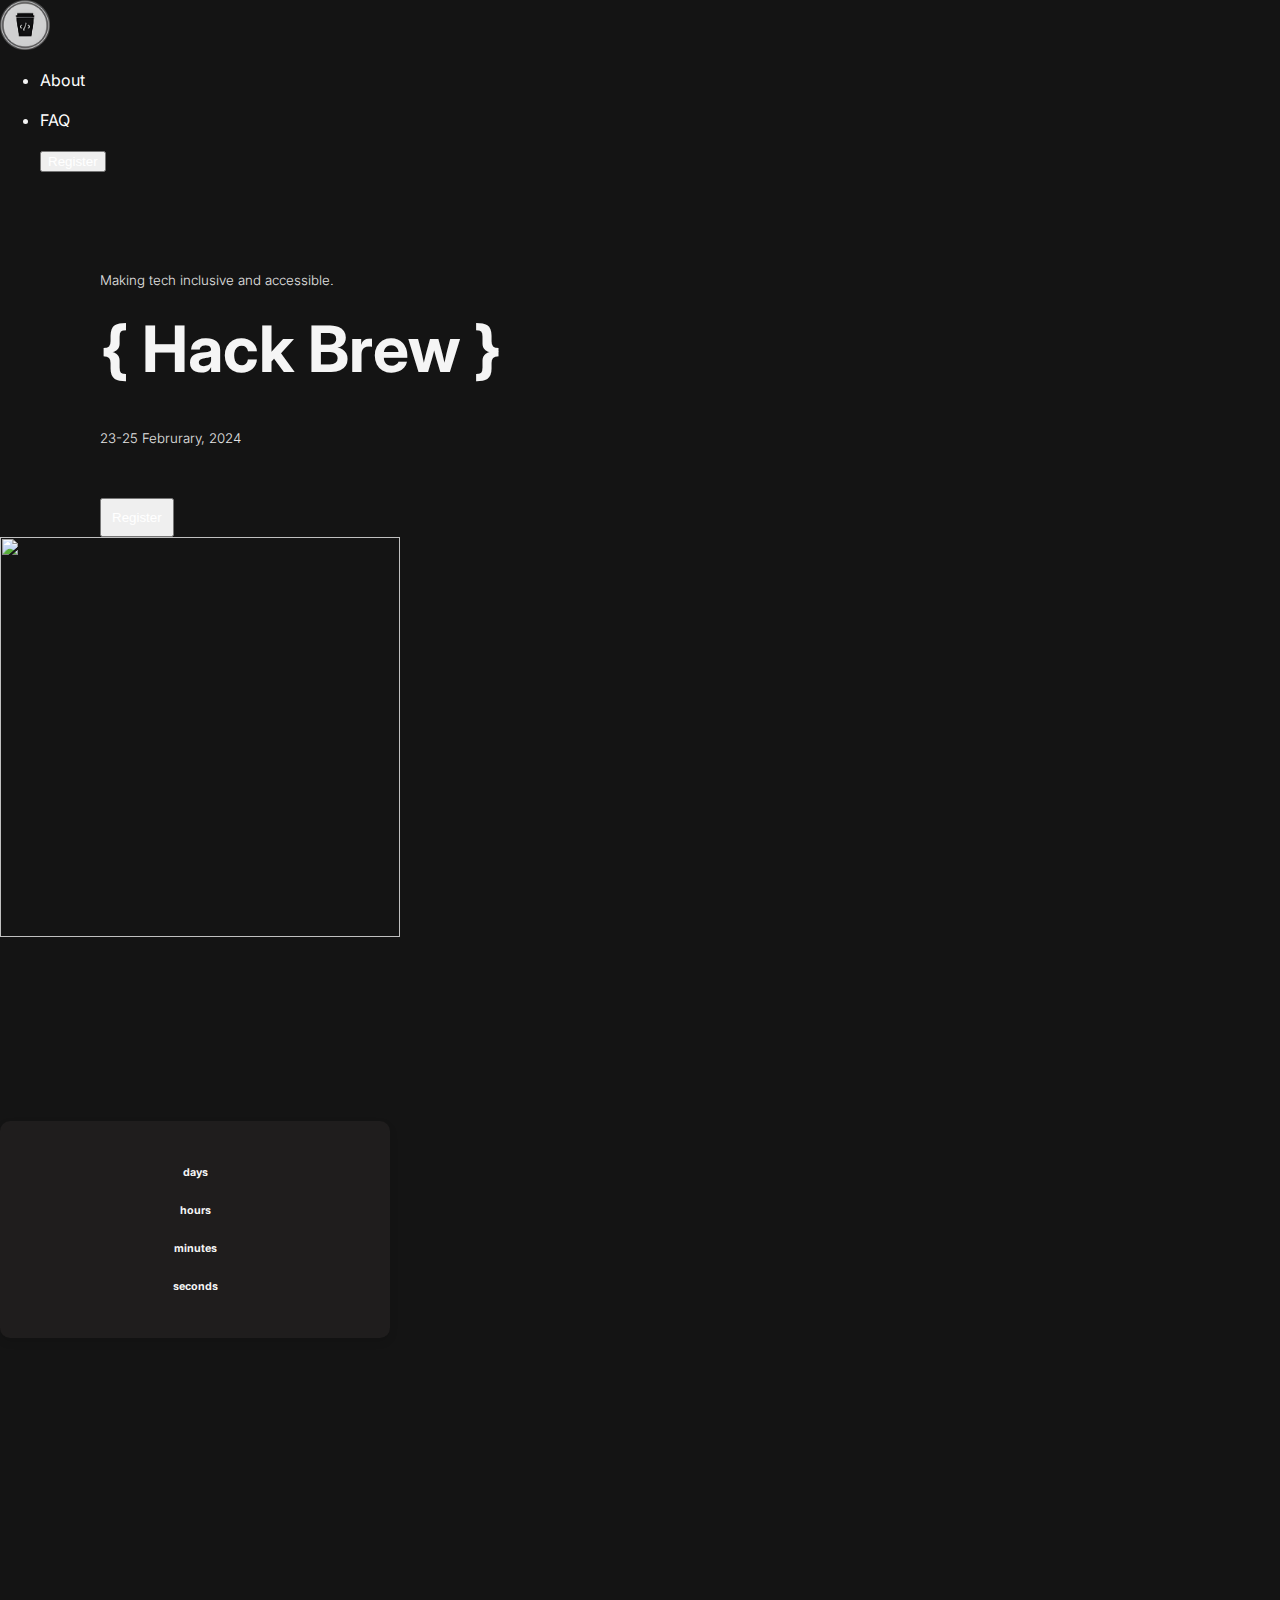
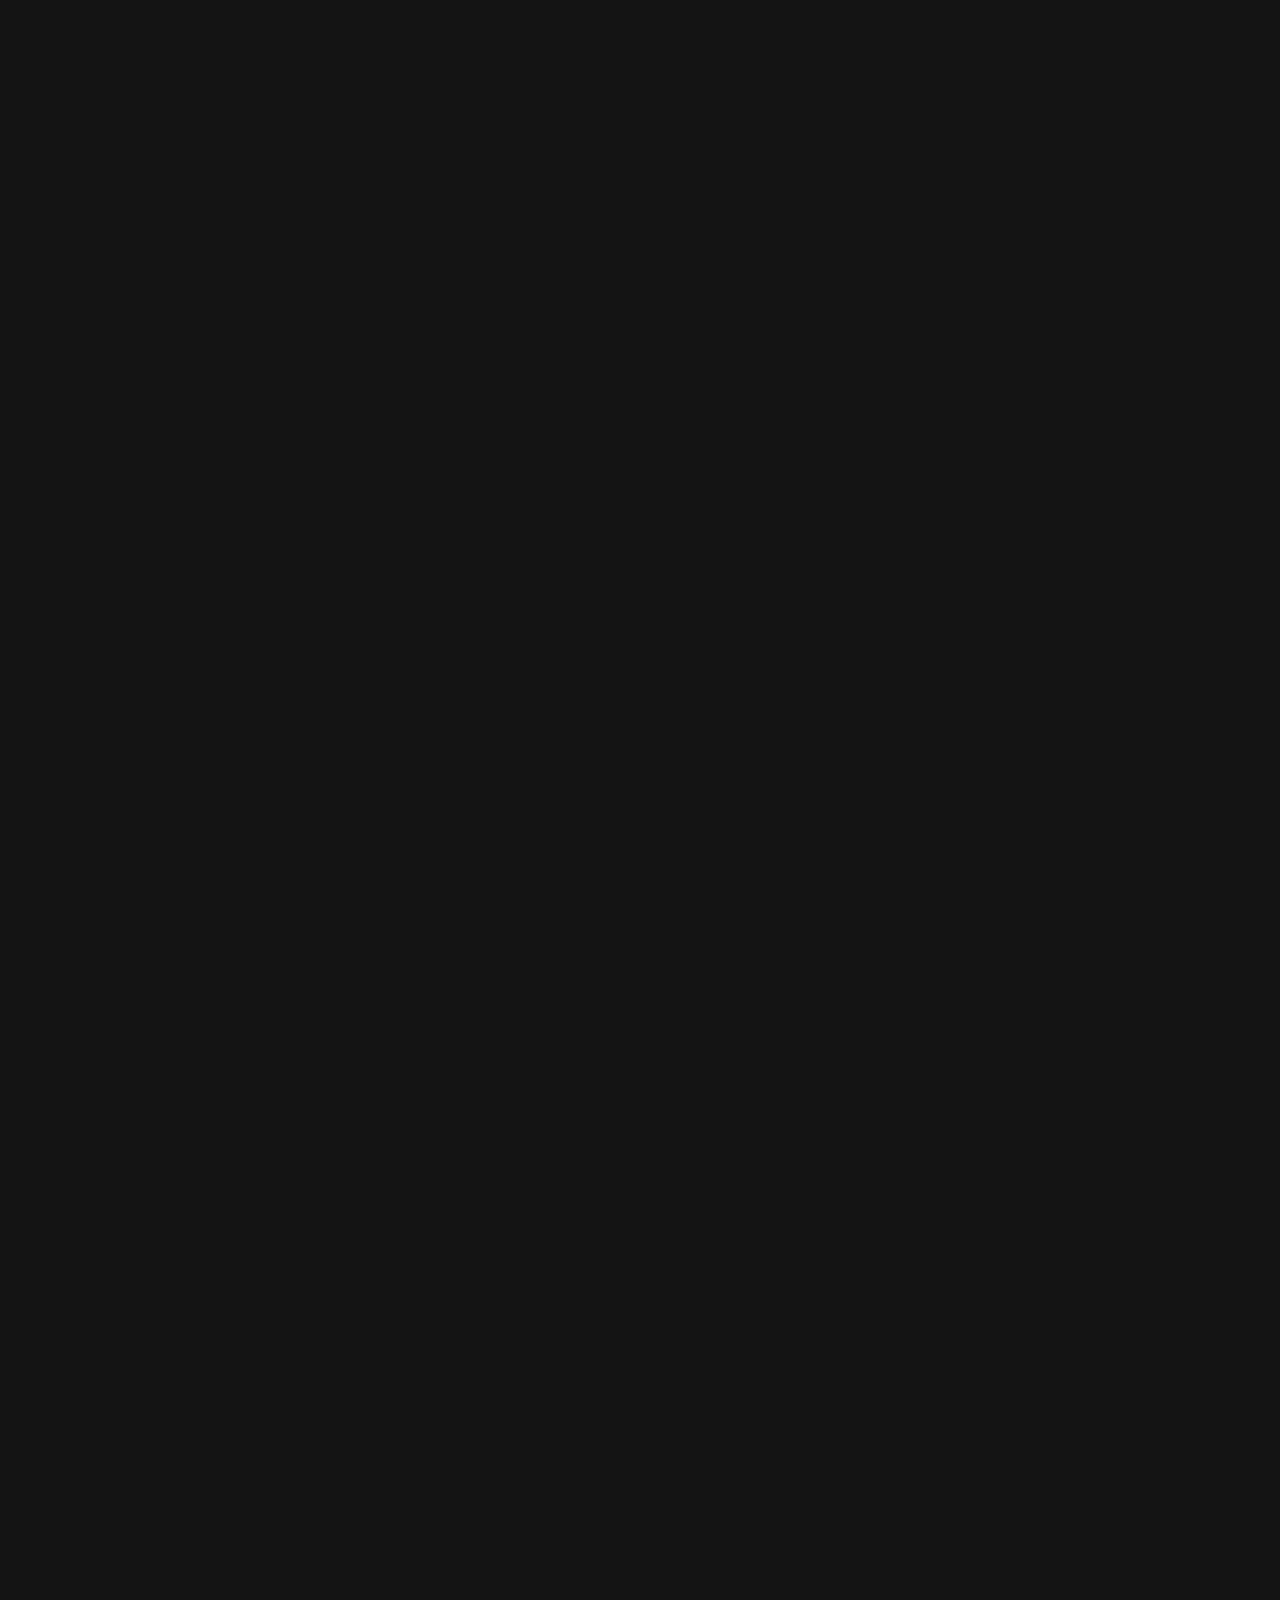
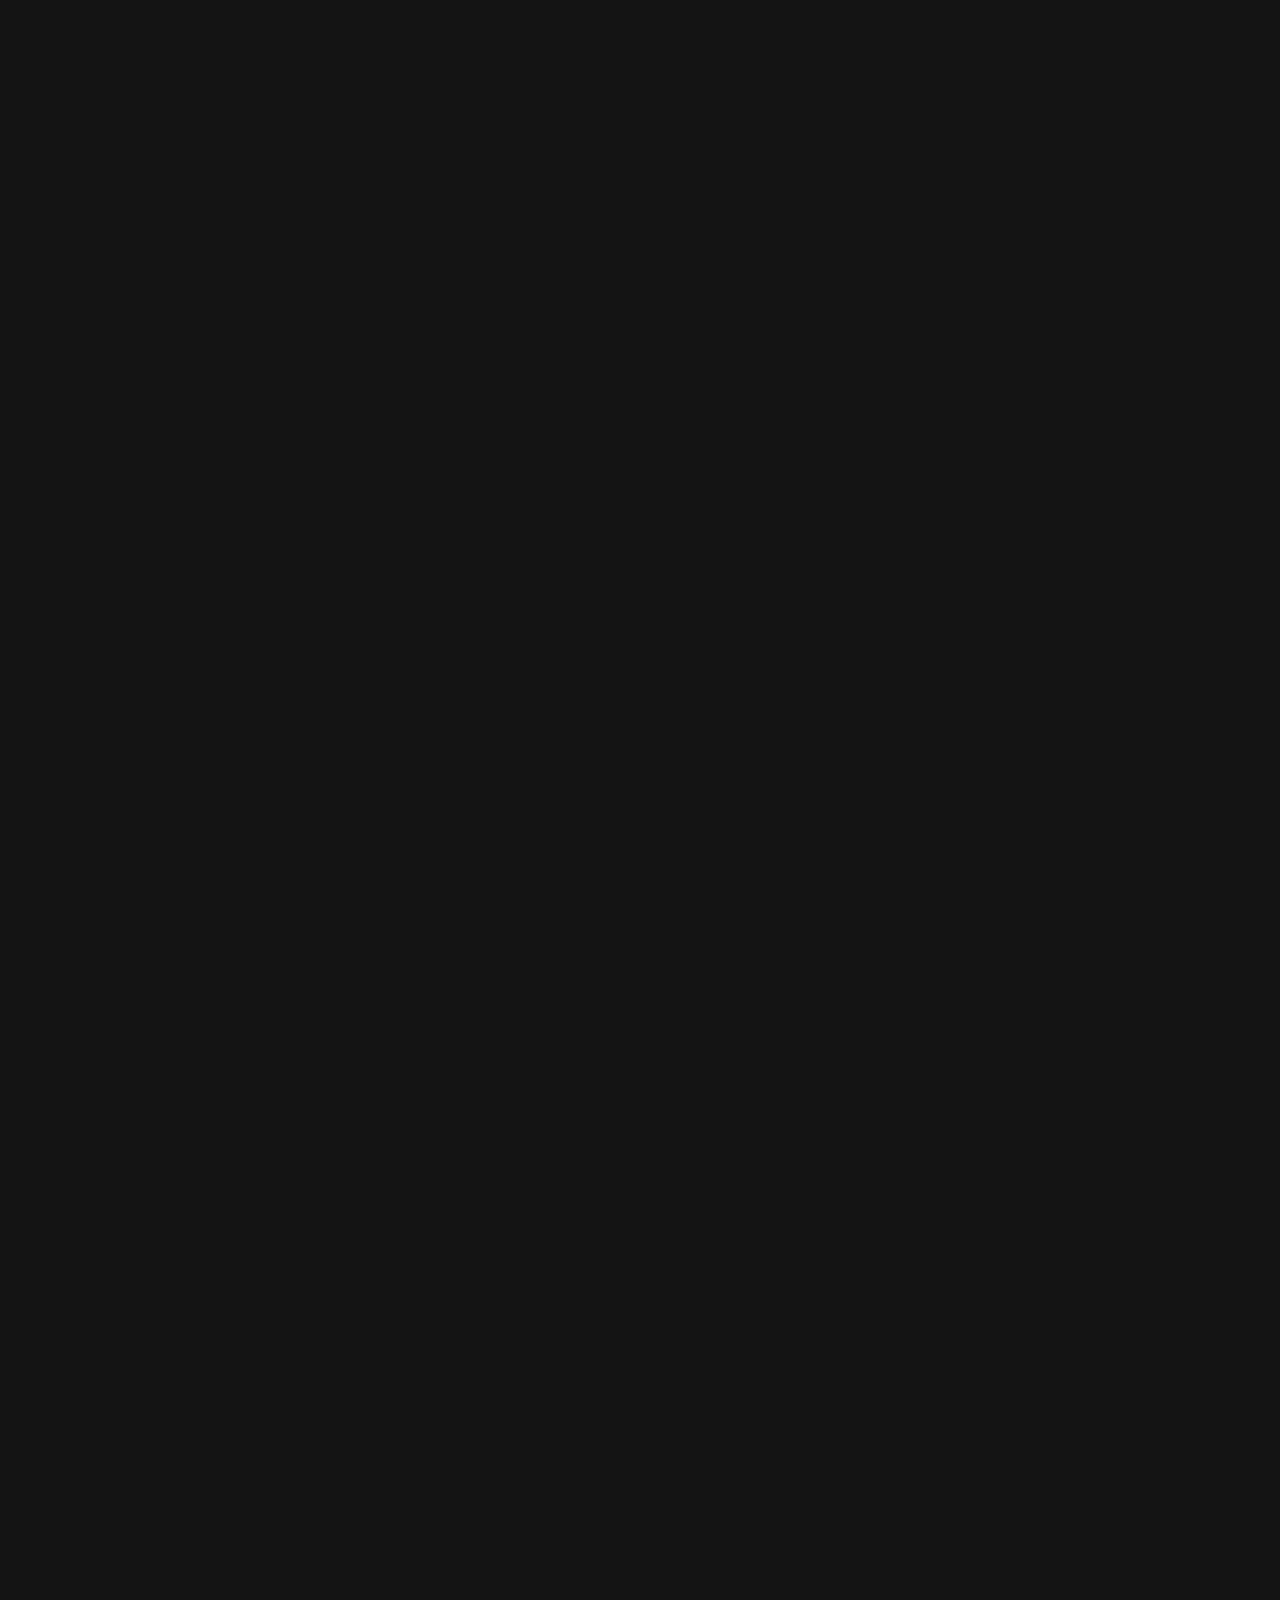
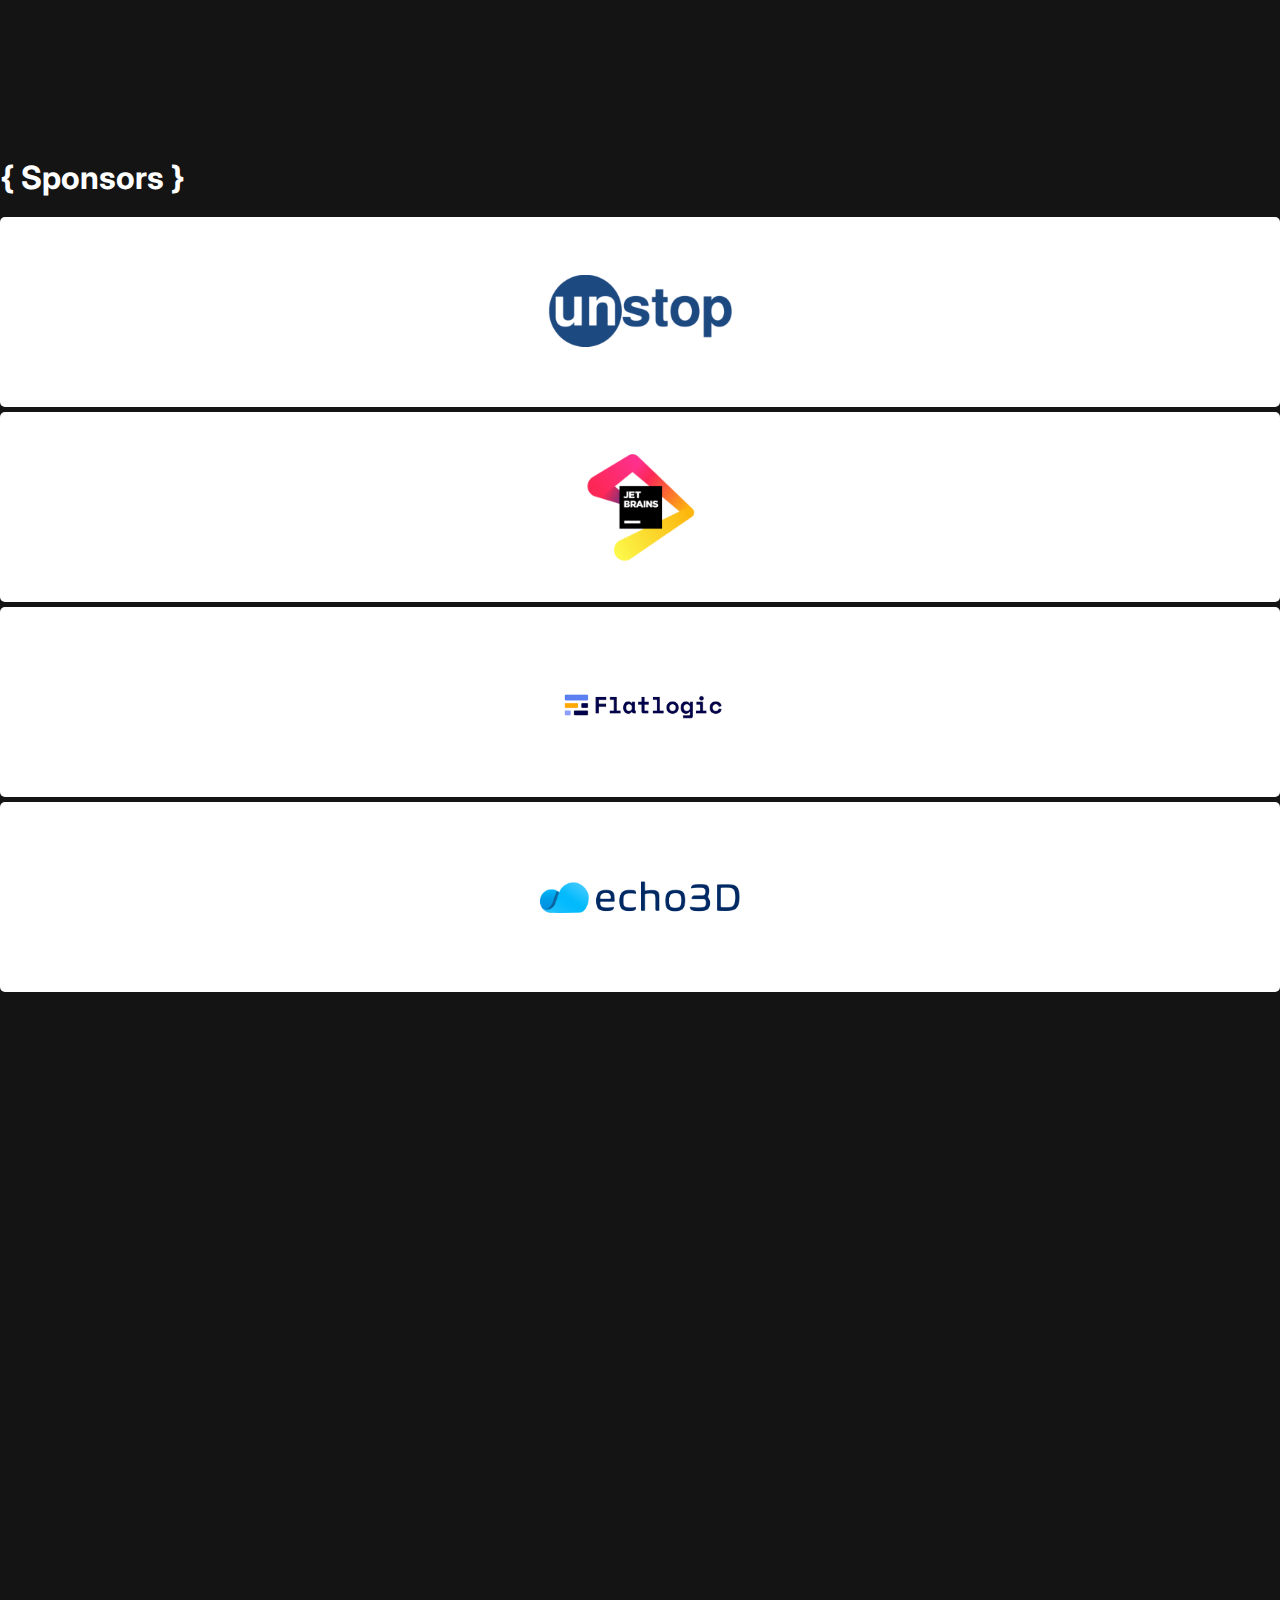
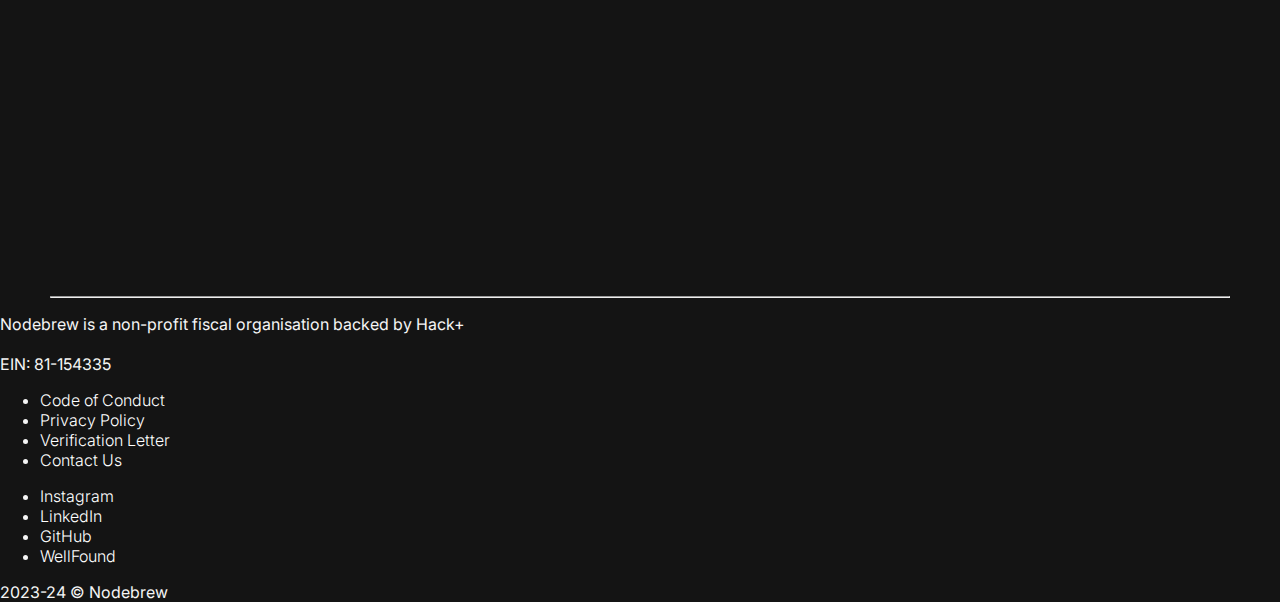
==== index.html @ 7a26d983 "sponsors" ====
<!DOCTYPE html>
<html lang="en">
<head>
    <title>Hack Brew</title>
    <link rel="apple-touch-icon" sizes="180x180" href="favicon.ico">
<link rel="icon" type="image/png" sizes="32x32" href="favicon.ico">
<link rel="icon" type="image/png" sizes="16x16" href="favicon.ico">
<link rel="manifest" href="/site.webmanifest">
    <link rel="icon" href="favicon.ico" type="image/x-icon">
    <link href="https://cdn.jsdelivr.net/npm/bootstrap@5.3.2/dist/css/bootstrap.min.css" rel="stylesheet" integrity="sha384-T3c6CoIi6uLrA9TneNEoa7RxnatzjcDSCmG1MXxSR1GAsXEV/Dwwykc2MPK8M2HN" crossorigin="anonymous">
    <link rel="stylesheet" href="style.css">
    <link rel="preconnect" href="https://fonts.googleapis.com">
<link rel="preconnect" href="https://fonts.gstatic.com" crossorigin>

<link href="https://fonts.googleapis.com/css2?family=Inter:wght@100;200;300;400;500;600;700;800;900&display=swap" rel="stylesheet"></head>
<body>
  <nav class="navbar bg-transparent  ">
    <div class="container">
      <a class="navbar-brand" href="#">
        <img src="logo.png" width="50" height="50">
      </a>
      <ul class="nav nav-underline">
        <li class="nav-item">
          <a class="link-light link-offset-2 nav-link" href="#about">About</a>
        </li>
        <br>
        <li class="nav-item">
          <a class="link-light link-offset-2 nav-link" href="#faq">FAQ</a>
        </li>
        <br>
        <div class="d-grid gap-2 d-md-flex justify-content-md-end">
          <button class="btn btn-outline-light " type="button"> <a target="_blank" href="https://www.tickettailor.com/events/nodebrew/1036327">Register</a></button>
        </div>
      </ul>
    </div>
  </nav>
  <div class="header reveal fade-bottom"> 
    <div class="container">
      <div class="row">
        <div class="col content">
          <h5 style="margin-top: 50px;">Making tech inclusive and accessible.</h5>
          <h1 style="margin-top: 10px;">{ Hack Brew }</h1>
          <h5 style="margin-top: 20px;">23-25 Februrary, 2024</h5>
          <button style="margin-top: 30px;padding: 10px;" class="btn btn-outline-light" type="button"><a target="_blank" href="https://www.tickettailor.com/events/nodebrew/1036327">Register</a></button>
        </div>
        <div class="col headerimg">
         <img src="header.png" alt="" width="400" height="400">
       </div>
     </div>
   </div>
  </div>
  <div class="spacer"> </div>
  <div class="d-flex justify-content-center">
  <div class="timer">
    <div class="row">
      <div class="col">
        <div style="font-size: 30px;" id="days"></div>
        <h6>days</h6>
      </div>
      <div class="col">
        <div style="font-size: 30px;" id="hours"></div>
        <h6>hours</h6>
      </div>
      <div class="col">
        <div style="font-size: 30px;" id="minutes"></div>
        <h6>minutes</h6>
      </div>
      <div class="col">
        <div style="font-size: 30px;" id="seconds"></div>
        <h6>seconds</h6>
      </div>
    </div>
</div>
</div>
<div class="spacer"></div>
<div class="d-flex justify-content-center">
  <div class="intro reveal fade-bottom" id="about">
      <h1>{ The Story behind Hack Brew }</h1>
      <br>
      <p style="text-wrap: wrap;">At Nodebrew, our journey began with a mission - to craft an inclusive space in tech. Our bi-yearly hackathons, including the celebrated Hack Wizard, have made their mark as India's largest all-women hackathon, empowering talented female coders. With three hackathons and workshops spanning 46 countries, we've reached over 70,000 individuals. Our focus: bridge the gender gap, drive innovation, and revolutionize the tech landscape globally. <br> <br> And now, we're thrilled to bring our exciting hackathon, 'Hack Brew,' right to you. We're here to create an inclusive tech haven where innovation thrives. Join us and let's make it a memorable journey together - here's to a fantastic time ahead!</p>
      <br>
      <br>
      <div class="row">
        <div class="col">
          <h4><div class="counter" id="counter4">0</div>
           </h4>
          <h6>super-humans impacted</h6>
        </div>
        <div class="col">
          <h4><div class="counter" id="counter1">0</div></h4>
          <h6>registrations</h6>
        </div>
        <div class="col">
          <h4><div class="counter" id="counter2">0</div>
          </h4>
          <h6>countries we've reached</h6>
        </div>
        <div class="col">
          <h4><div class="counter" id="counter3">0</div></h4>
          <h6>previous sponsors</h6>
        </div>
      </div>
    </div>
</div>
<div class="spacer"></div>
<div class="d-flex justify-content-center">
<div class="themes reveal fade-bottom">
  <h1 style="text-align: center;">{ Fueling Innovation and Creativity }</h1>
  <h6 style="text-align: center;">Foster innovation, solve real-world problems, and spark collaboration with our <br> diverse hackathon theme repository.</h6>
  <br> <br> <!---
  <div class="row">
    <div class="col" style="margin-left: 180px;">
      <div id="list-example" class="list-group">
        <a class="list-group-item list-group-item-action" href="#list-item-1">Item 1</a>
        <a class="list-group-item list-group-item-action" href="#list-item-2">Item 2</a>
        <a class="list-group-item list-group-item-action" href="#list-item-3">Item 3</a>
        <a class="list-group-item list-group-item-action" href="#list-item-4">Item 4</a>
      </div>
    </div>
    <div class="col" style="margin-right: 180px;">
      <div data-bs-spy="scroll" data-bs-target="#list-example" data-bs-offset="0" class="scrollspy-example" tabindex="0">
        <h4 id="list-item-1">Item 1</h4>
        <p>
          This is some placeholder content for the scrollspy page. Note that as you scroll down the page, the appropriate navigation link is highlighted. It's repeated throughout the component example. We keep adding some more example copy here to emphasize the scrolling and highlighting.
        </p>
        <h4 id="list-item-2">Item 2</h4>
        <p>
          This is some placeholder content for the scrollspy page. Note that as you scroll down the page, the appropriate navigation link is highlighted. It's repeated throughout the component example. We keep adding some more example copy here to emphasize the scrolling and highlighting.
        </p>
        <h4 id="list-item-3">Item 3</h4>
        <p>
          This is some placeholder content for the scrollspy page. Note that as you scroll down the page, the appropriate navigation link is highlighted. It's repeated throughout the component example. We keep adding some more example copy here to emphasize the scrolling and highlighting.
        </p>
        <h4 id="list-item-4">Item 4</h4>
        <p>
          This is some placeholder content for the scrollspy page. Note that as you scroll down the page, the appropriate navigation link is highlighted. It's repeated throughout the component example. We keep adding some more example copy here to emphasize the scrolling and highlighting.
        </p>
      </div>
    </div>
    
  </div>
  
-->
<div class="row row-cols-1 row-cols-md-2 g-4" style="margin-left: 150px;">
  <div class="col">
    <div class="card h-100 border-dark mb-3" style="max-width: 25rem;">
      <div class="card-header">Brew Theme #1</div>
      <div class="card-body">
        <h5 class="card-title">Social Enterprise</h5>
        <p class="card-text">Discover themes that harness the power of business for social good, merging profit with positive impact</p>
        <button type="button" class="btn btn-secondary">Read More -></button>

      </div>
    </div>
  </div>
  <div class="col">
    <div class="card h-100 border-dark mb-3" style="max-width: 25rem;">
      <div class="card-header">Brew Theme #2</div>
      <div class="card-body">
        <h5 class="card-title">Sustainability</h5>
        <p class="card-text">Explore eco-conscious themes, driving innovation to solve environmental challenges and promote sustainable solutions.</p>
        <button type="button" class="btn btn-secondary">Read More -></button>
      </div>
    </div>
  </div>
  <div class="col">
    <div class="card h-100 border-dark mb-3" style="max-width: 25rem;">
      <div class="card-header">Brew Theme #3</div>
      <div class="card-body">
        <h5 class="card-title">Accessibility and Inclusion</h5>
        <p class="card-text">Championing technology that breaks barriers and fosters a world where everyone, regardless of ability or background, can participate fully and equally.</p>
        <button type="button" class="btn btn-secondary">Read More -></button>
      </div>
    </div>
  </div>
  <div class="col">
    <div class="card h-100 border-dark mb-3" style="max-width: 25rem;">
      <div class="card-header">Brew Theme #4</div>
      <div class="card-body">
        <h5 class="card-title">Open Innovation with AI/ML</h5>
        <p class="card-text">Delve into AI and Machine Learning themes, fostering collaborative, data-driven advancements in the world of technology and innovation.</p>
        <button type="button" class="btn btn-secondary">Read More -></button>
      </div>
    </div>
  </div>
</div>
</div>
</div>

<div class="spacer"></div>
<div class="faq reveal fade-bottom" id="faq">
  <h1 style="text-align: center;">{ Frequently Asked Questions }</h1> <br>
  <div class="container">
    <div class="row">
      <div class="col">
        <div class="accordion" id="accordionPanelsStayOpenExample">
          <div class="accordion-item">
            <h2 class="accordion-header">
              <button class="accordion-button collapsed" type="button" data-bs-toggle="collapse" data-bs-target="#panelsStayOpen-collapseFirst" aria-expanded="false" aria-controls="panelsStayOpen-collapseFirst">
                1. What is a hackathon?
              </button>
            </h2>
            <div id="panelsStayOpen-collapseFirst" class="accordion-collapse collapse">
              <div class="accordion-body">
                A hackathon is an event where individuals or teams come together to solve problems using technology within a limited timeframe, typically 24-48 hours.
              </div>
            </div>
          </div>
          <div class="accordion-item">
            <h2 class="accordion-header">
              <button class="accordion-button collapsed" type="button" data-bs-toggle="collapse" data-bs-target="#panelsStayOpen-collapseThree" aria-expanded="false" aria-controls="panelsStayOpen-collapseThree">
                2. Who can participate?
              </button>
            </h2>
            <div id="panelsStayOpen-collapseThree" class="accordion-collapse collapse">
              <div class="accordion-body">
                Our hackathon is exclusively for women and individuals who identify as women.
            </div>
          </div>
        </div>
        <div class="accordion-item">
          <h2 class="accordion-header">
            <button class="accordion-button collapsed" type="button" data-bs-toggle="collapse" data-bs-target="#panelsStayOpen-collapseFive" aria-expanded="false" aria-controls="panelsStayOpen-collapseFive">
              3. Is there a registration fee to participate in this hackathon?
            </button>
          </h2>
          <div id="panelsStayOpen-collapseFive" class="accordion-collapse collapse">
            <div class="accordion-body">
              No, nil, nada. The event is completely and entirely free.
          </div>
        </div>
      </div>
      <div class="accordion-item">
        <h2 class="accordion-header">
          <button class="accordion-button collapsed" type="button" data-bs-toggle="collapse" data-bs-target="#panelsStayOpen-collapseSix" aria-expanded="false" aria-controls="panelsStayOpen-collapseSix">
            4. Are participants from all countries welcome?
          </button>
        </h2>
        <div id="panelsStayOpen-collapseSix" class="accordion-collapse collapse">
          <div class="accordion-body">
            Yes, we welcome participants from around the world. This hackathon is open to international participants.
          </div>
      </div>
    </div>
    <div class="accordion-item">
      <h2 class="accordion-header">
        <button class="accordion-button collapsed" type="button" data-bs-toggle="collapse" data-bs-target="#panelsStayOpen-collapseTwo" aria-expanded="false" aria-controls="panelsStayOpen-collapseTwo">
          5. Can I participate individually, or do I need to be part of a team?
        </button>
      </h2>
      <div id="panelsStayOpen-collapseTwo" class="accordion-collapse collapse">
        <div class="accordion-body">
          You can participate individually, but forming or joining a team is encouraged for collaborative problem-solving. Teams typically consist of 2-5 members.
        </div>
      </div>
    </div>
      </div>
    </div>
    <div class="col">
      <div class="accordion" id="accordionPanelsStayOpenExample">
        <div class="accordion-item">
          <h2 class="accordion-header">
            <button class="accordion-button collapsed" type="button" data-bs-toggle="collapse" data-bs-target="#panelsStayOpen-collapseFour" aria-expanded="false" aria-controls="panelsStayOpen-collapseFour">
              6. How can I find or join a team for the hackathon?
            </button>
          </h2>
          <div id="panelsStayOpen-collapseFour" class="accordion-collapse collapse">
            <div class="accordion-body">
              We provide a platform where you can find team members or express your interest in joining a team. More details will be provided upon registration.
            </div>
          </div>
        </div>
        <div class="accordion-item">
          <h2 class="accordion-header">
            <button class="accordion-button collapsed" type="button" data-bs-toggle="collapse" data-bs-target="#panelsStayOpen-collapseEight" aria-expanded="false" aria-controls="panelsStayOpen-collapseEight">
              7. When and where will the hackathon take place?
            </button>
          </h2>
          <div id="panelsStayOpen-collapseEight" class="accordion-collapse collapse">
            <div class="accordion-body">
              This is a virtual hackathon, and it will take place entirely online.
            </div>
          </div>
        </div>
        <div class="accordion-item">
          <h2 class="accordion-header">
            <button class="accordion-button collapsed" type="button" data-bs-toggle="collapse" data-bs-target="#panelsStayOpen-collapseSeven" aria-expanded="false" aria-controls="panelsStayOpen-collapseSeven">
              8. What are the prizes and awards for this hackathon?
            </button>
          </h2>
          <div id="panelsStayOpen-collapseSeven" class="accordion-collapse collapse">
            <div class="accordion-body">
              We usually offer a range of prizes, including cash awards, mentorship opportunities, and more. Prizes will be revealed as we move close to the event.
            </div>
          </div>
        </div>
        <div class="accordion-item">
          <h2 class="accordion-header">
            <button class="accordion-button collapsed" type="button" data-bs-toggle="collapse" data-bs-target="#panelsStayOpen-collapseNine" aria-expanded="false" aria-controls="panelsStayOpen-collapseNine">
              9. Is there a code of conduct for this event?
            </button>
          </h2>
          <div id="panelsStayOpen-collapseNine" class="accordion-collapse collapse">
            <div class="accordion-body">
              Yes, we have a code of conduct in place to ensure a respectful and inclusive environment for all participants. Please familiarize yourself with it before the event.
            </div>
          </div>
        </div>
        <div class="accordion-item">
          <h2 class="accordion-header">
            <button class="accordion-button collapsed" type="button" data-bs-toggle="collapse" data-bs-target="#panelsStayOpen-collapseTen" aria-expanded="false" aria-controls="panelsStayOpen-collapseTen">
              10. How do I report any issues or concerns during the hackathon?
            </button>
          </h2>
          <div id="panelsStayOpen-collapseTen" class="accordion-collapse collapse">
            <div class="accordion-body">
              If you encounter any issues or have concerns, please contact our organizers at anjali@nodebrew.tech.
            </div>
          </div>
        </div>
      </div>
    </div>
    </div>
  </div>
  </div>
  </div>
  <div class="spacer"></div>
  <div class="demo-row">
    <div class="container" id="id-sponsors">
      <div class="text-center">
      <h1 style="margin:20px 0;color:#fff;">
        { Sponsors }
      </h1>
    </div>
    <div id="sponsor-carousel" class="carousel slide" data-ride="carousel"> 
      <!-- Indicators -->
      
      <!-- Wrapper for slides -->
      <div class="carousel-inner" role="listbox">
        <div class="item active">
          <div class="row">
            <div class="col-sm-3 col-xs-6">
              <div class="sponsor-feature"><img alt="" src="sponsor/unstop.png" style="width: 200px;" /></div>
            </div>
            <div class="col-sm-3 col-xs-6">
              <div class="sponsor-feature"><img alt="" src="sponsor/jetbrain.png" style="width: 110px;" /></div>
            </div>
            <div class="col-sm-3 col-xs-6">
              <div class="sponsor-feature"><img alt="" src="sponsor/flatlogic.png" style="width: 200px;" /></div>
            </div>
            <div class="col-sm-3 col-xs-6">
              <div class="sponsor-feature"><img alt="" src="sponsor/echo3d.png" style="width: 200px;" /></div>
            </div>
          </div>
        </div> <!--
        <div class="item">
          <div class="row">
            <div class="col-sm-3 col-xs-6">
              <div class="sponsor-feature"><img alt="" src="https://itagroup.hs.llnwd.net/o40/csg/pse-demo/channel-incentive/logos/logo1.jpg" style="width: 160px;" /></div>
            </div>
            <div class="col-sm-3 col-xs-6">
              <div class="sponsor-feature"><img alt="" src="https://itagroup.hs.llnwd.net/o40/csg/pse-demo/channel-incentive/logos/logo2.jpg" style="width: 160px;" /></div>
            </div>
            <div class="col-sm-3 col-xs-6">
              <div class="sponsor-feature"><img alt="" src="https://itagroup.hs.llnwd.net/o40/csg/pse-demo/channel-incentive/logos/logo3.jpg" style="width: 160px;" /></div>
            </div>
            <div class="col-sm-3 col-xs-6">
              <div class="sponsor-feature"><img alt="" src="https://itagroup.hs.llnwd.net/o40/csg/pse-demo/channel-incentive/logos/logo4.jpg" style="width: 160px;" /></div>
            </div>
          </div>
        </div>
      </div>
    </div> -->
    </div>
    </div>
    </div>
    </div>
  <div class="spacer"></div>
  <div class="bottom reveal fade-bottom">
    <div class="bottomBox">
    <div class="container">
      <div class="row">
        <div class="col-sm emp">
          <h1>
            Empowering Diversity
          </h1>
          <h5>
            One hackathon, at a time
          </h5>
          <br>
          <button class="btn btn-outline-light " type="button"><a target="_blank" href="https://www.tickettailor.com/events/nodebrew/1036327">Register</a></button>
        </div>
        <div class="col-sm">
          <div class="bottomImg bounce-in">
            <img src="cover.png" alt="">
          </div>
        </div>
      </div>
    </div>
    </div>
  </div>
  <div class="spacer"></div>
  <hr style="margin-left: 50px; margin-right: 50px;">
  <footer class="bg-transparent text-white text-center text-lg-start">
    <!-- Grid container -->
    <div class="container p-4">
      <!--Grid row-->
      <div class="row">
        <!--Grid column-->
        <div class="col-lg-6 col-md-12 mb-4 mb-md-0">  
          <p>
            Nodebrew is a non-profit fiscal organisation backed by Hack+
            <br> <br>
            EIN: 81-154335
          </p>
        </div>
        <!--Grid column-->
  
        <!--Grid column-->
        <div class="col-lg-3 col-md-6 mb-4 mb-md-0">
  
          <ul class="list-unstyled mb-0">
            <li>
              <a target="_blank" href="https://hackbrew2024-codeofconduct.tiiny.site" class="text-white">Code of Conduct</a>
            </li>
            <li>
              <a target="_blank" href="mailto:anjali@nodebrew.tech" class="text-white">Privacy Policy</a>
            </li>
            <li>
              <a target="_blank" href="mailto:anjali@nodebrew.tech" class="text-white">Verification Letter</a>
            </li>
            <li>
              <a target="_blank" href="mailto:hello@nodebrew.tech" class="text-white">Contact Us</a>
            </li>
          </ul>
        </div>
        <!--Grid column-->
  
        <!--Grid column-->
        <div class="col-lg-3 col-md-6 mb-4 mb-md-0">
  
          <ul class="list-unstyled mb-0">
            <li>
              <a target="_blank" href="https://www.instagram.com/nodebreww" class="text-white">Instagram</a>
            </li>
            <li>
              <a target="_blank" href="https://www.linkedin.com/company/nodebrew/" class="text-white">LinkedIn</a>
            </li>
            <li>
              <a target="_blank" href="https://github.com/nodebreww" class="text-white">GitHub</a>
            </li>
            <li>
              <a target="_blank" href="https://wellfound.com/company/nodebrew" class="text-white">WellFound</a>
            </li>
          </ul>
        </div>
        <!--Grid column-->
      </div>
      <!--Grid row-->
    </div>
    <!-- Grid container -->
  
    <!-- Copyright -->
    <div class="text-center p-3">
      2023-24  &copy;  Nodebrew
    </div>
    <!-- Copyright -->
  </footer>
<script>
  // Set the date we're counting down to
  var countDownDate = new Date("Feb 23, 2024 10:00:00").getTime();
  
  // Update the count down every 1 second
  var x = setInterval(function() {
  
    // Get today's date and time
    var now = new Date().getTime();
      
    // Find the distance between now and the count down date
    var distance = countDownDate - now;
      
    // Time calculations for days, hours, minutes and seconds
    var days = Math.floor(distance / (1000 * 60 * 60 * 24));
    var hours = Math.floor((distance % (1000 * 60 * 60 * 24)) / (1000 * 60 * 60));
    var minutes = Math.floor((distance % (1000 * 60 * 60)) / (1000 * 60));
    var seconds = Math.floor((distance % (1000 * 60)) / 1000);
      
    // Output the result in an element with id="demo"
    document.getElementById("days").innerHTML = days  /* + hours + "h "
    + minutes + "m " + seconds + "s "*/;
    document.getElementById("hours").innerHTML = hours;
    document.getElementById("minutes").innerHTML = minutes;
    document.getElementById("seconds").innerHTML = seconds;
      
    // If the count down is over, write some text 
    if (distance < 0) {
      clearInterval(x);
      document.getElementById("days").innerHTML = "EXPIRED";
    }
  }, 1000);

  function reveal() {
  var reveals = document.querySelectorAll(".reveal");
  for (var i = 0; i < reveals.length; i++) {
    var windowHeight = window.innerHeight;
    var elementTop = reveals[i].getBoundingClientRect().top;
    var elementVisible = 150;
    if (elementTop < windowHeight - elementVisible) {
      reveals[i].classList.add("active");
    } else {
      reveals[i].classList.remove("active");
    }
  }
}
window.addEventListener("scroll", reveal);

// To check the scroll position on page load
reveal();

let counts = setInterval(updated);
        let upto = 0;
        function updated() {
            let count = document.getElementById("counter");
            count.innerHTML = ++upto;
            if (upto === 70000) {
                clearInterval(counts);
            }
        }
        // animate
    function animateCounter(targetId, targetValue, duration) {
    let startValue = 0;
    const counterElement = document.getElementById(targetId);
    const increment = targetValue / (duration / 16); // Assuming 60 frames per second

    function updateCounter() {
      startValue += increment;
      counterElement.textContent = Math.round(startValue);

      if (startValue < targetValue) {
        requestAnimationFrame(updateCounter);
      } else {
        counterElement.textContent = targetValue;
      }
    }

    updateCounter();
  }

  // Usage
  animateCounter('counter1', 1600, 9000); // Counter 1 from 0 to 100 in 2000 milliseconds
  animateCounter('counter2', 46, 9000); // Counter 2 from 0 to 500 in 1500 milliseconds
  animateCounter('counter3', 19, 9000); // Counter 3 from 0 to 1000 in 2500 milliseconds
  animateCounter('counter4', 70000, 9000);

  $('#sponsor-carousel').carousel({
  interval: 3000,
  cycle: true
}); 
  </script>
  <script src="https://cdn.jsdelivr.net/npm/bootstrap@5.3.2/dist/js/bootstrap.bundle.min.js" integrity="sha384-C6RzsynM9kWDrMNeT87bh95OGNyZPhcTNXj1NW7RuBCsyN/o0jlpcV8Qyq46cDfL" crossorigin="anonymous"></script>
</body>
</html>
---- style.css ----
body {
    background-color: #141414;
    font-family: 'Inter', sans-serif;
    color: whitesmoke;
    margin: 0;
    height: 100%;
    overflow-x: hidden;
}

.header {
    margin-top: 100px;
}

.content {
    margin-left: 100px;
}

.content h5 {
    color: #e5e5e5;
    font-weight: 300;
}

.content h1 {
    font-size: 4em;
}

.emp {
  margin-left: 50px;
}

.timer {
     text-align: center;
     padding: 20px;
      width: 350px;
      height: auto;
      background-color: rgba(36, 33, 33, 0.7); /* Blurred background color */
      border-radius: 10px;
      box-shadow: 0 4px 8px rgba(0, 0, 0, 0.1);
      animation: timer 0.6s both;
}

 @keyframes timer {
    0%,
    50%,
    100% {
      opacity: 1;
    }
    25%,
    75% {
      opacity: 0;
    }
  }
  
.spacer {
    height: 20vh;
}

.intro {
    margin-left: 200px;
    margin-right: 200px;
    text-align: center;
}

.intro p {
    font-weight: 300;
}

.intro h4 {
    font-size: 30px;
}

.themes h6 {
    margin-top: 20px;
    font-weight: 400;
}

.bottom {
    background-color: #292929; /* Blurred background color */
    width: auto;
    height: auto;
    padding: 20px;
    border-radius: 10px;
    box-shadow: 0 4px 8px rgba(0, 0, 0, 0.1);
    margin-left: 150px;
    margin-right: 150px;
}
.bottomImg img {
    width: 400px;
}

.bottom h1 {
    margin-top: 30px;
}

.bottom h5 {
    font-weight: 300;
}

.faq {
  margin-left: 150px;
  margin-right: 150px;
}

/*for Demo Only*/
.demo-row {
  padding: 50px 0;
}


/*Implement*/
.sponsor-feature {
    background-color: #fff;
    padding: 20px;
    border-radius: 5px;
    min-height: 150px;
    display: flex;
    align-items: center;
    justify-content: center;
    margin: 5px 0;
}

#id-sponsors .carousel {
    margin-bottom: 20px;
}
#id-sponsors .item {
    padding-bottom: 20px;
}
#id-sponsors .carousel-indicators {
    bottom: -25px;
}

.bounce {
  animation: bounce 2s ease infinite;
}
@keyframes bounce {
    70% { transform:translateY(0%); }
    80% { transform:translateY(-10%); }
    90% { transform:translateY(0%); }
    95% { transform:translateY(-7%); }
    97% { transform:translateY(0%); }
    99% { transform:translateY(-3%); }
    100% { transform:translateY(0); }
}


.reveal {
    position: relative;
    opacity: 0;
  }
  
  .reveal.active {
    opacity: 1;
  }
  .active.fade-bottom {
    animation: fade-bottom 1s ease-in;
  }
  .active.fade-left {
    animation: fade-left 1s ease-in;
  }
  .active.fade-right {
    animation: fade-right 1s ease-in;
  }
  @keyframes fade-bottom {
    0% {
      transform: translateY(50px);
      opacity: 0;
    }
    100% {
      transform: translateY(0);
      opacity: 1;
    }
  }
  @keyframes fade-left {
    0% {
      transform: translateX(-100px);
      opacity: 0;
    }
    100% {
      transform: translateX(0);
      opacity: 1;
    }
  }
  
  @keyframes fade-right {
    0% {
      transform: translateX(100px);
      opacity: 0;
    }
    100% {
      transform: translateX(0);
      opacity: 1;
    }
  }

  .bounce-in {
    animation: bounce-in 3s ease infinite;
  }
  @keyframes bounce-in {
    0% {
      opacity: 0;
      transform: scale(.3);
    }
    50% {
      opacity: 1;
      transform: scale(1.05);
    }
    70% { transform: scale(.9); }
    100% { transform: scale(1); }
  }

  .accordion-item  {
    background-color: rgba(36, 33, 33, 0.7);
    border: #141414;
    color: white;
  }

  .accordion-button:hover {
    color: #e5e5e5;
  }

  .accordion-button:active {
    color: #141414;
  }

  .accordion-button {
    background-color: rgba(36, 33, 33, 0.7);
    color: white;
  }

  .card {
    background-color: rgba(36, 33, 33, 0.7);
    color: white;
  }

footer a {
    text-decoration: none;
    font-weight: 300;
}

footer a:hover {
    text-decoration: underline;
    transform: scaleX(1);
  transform-origin: bottom left;
  transition: transform 0.25s ease-out;
}

footer h5 {
    font-weight: 300;
}

.list-group { 
  position: sticky; 
  top: 10px; 
} 

a {
  color: white;
  text-decoration: none;
}

a:hover {
  color: #141414;
}

button:hover {
  color: #141414;
}

/* Small screens (Mobile) */
@media only screen and (max-width: 576px) {
 


}

/* Medium screens (Tablets) */
@media only screen and (min-width: 577px) and (max-width: 767px) {
  }

/* Large screens (Larger tablets and small desktops) */
@media only screen and (min-width: 768px) and (max-width: 991px) {
  body {
    overflow-x: hidden;
  }

  .content {
    margin-left: 40px;
  }
  .content h1 {
    font-size: 3em;
  }
  .spacer {
    height: 150px;
  }
  .row-cols-1 {
    margin-left: 50px !important;
  }

  .bottomImg {
    visibility: hidden;
  }

  .bottom {
    height: 240px;
  }
}

/* Extra-large screens (Desktops and larger screens) */
@media only screen and (min-width: 992px) and (max-width: 1199px) {
  /* Your styles for extra-large screens go here */
}

/* Wide screens (Large desktops) */
@media only screen and (min-width: 1200px) and (max-width: 1399px) {
  /* Your styles for wide screens go here */
}

/* Extra-wide screens (Extra-large desktops) */
@media only screen and (min-width: 1400px) and (max-width: 1599px) {
  /* Your styles for extra-wide screens go here */
}

/* Full HD screens (Full HD and larger) */
@media only screen and (min-width: 1600px) and (max-width: 1919px) {
  /* Your styles for full HD screens go here */
}

/* 2K and 4K screens (2K and 4K displays) */
@media only screen and (min-width: 1920px) and (max-width: 3839px) {
  /* Your styles for 2K and 4K screens go here */
}

/* 5K and 8K screens (5K and 8K displays) */
@media only screen and (min-width: 3840px) and (max-width: 7679px) {
  /* Your styles for 5K and 8K screens go here */
}

/* Ultra-high resolution screens (7680px and above) */
@media only screen and (min-width: 7680px) {
  /* Your styles for ultra-high resolution screens go here */
}
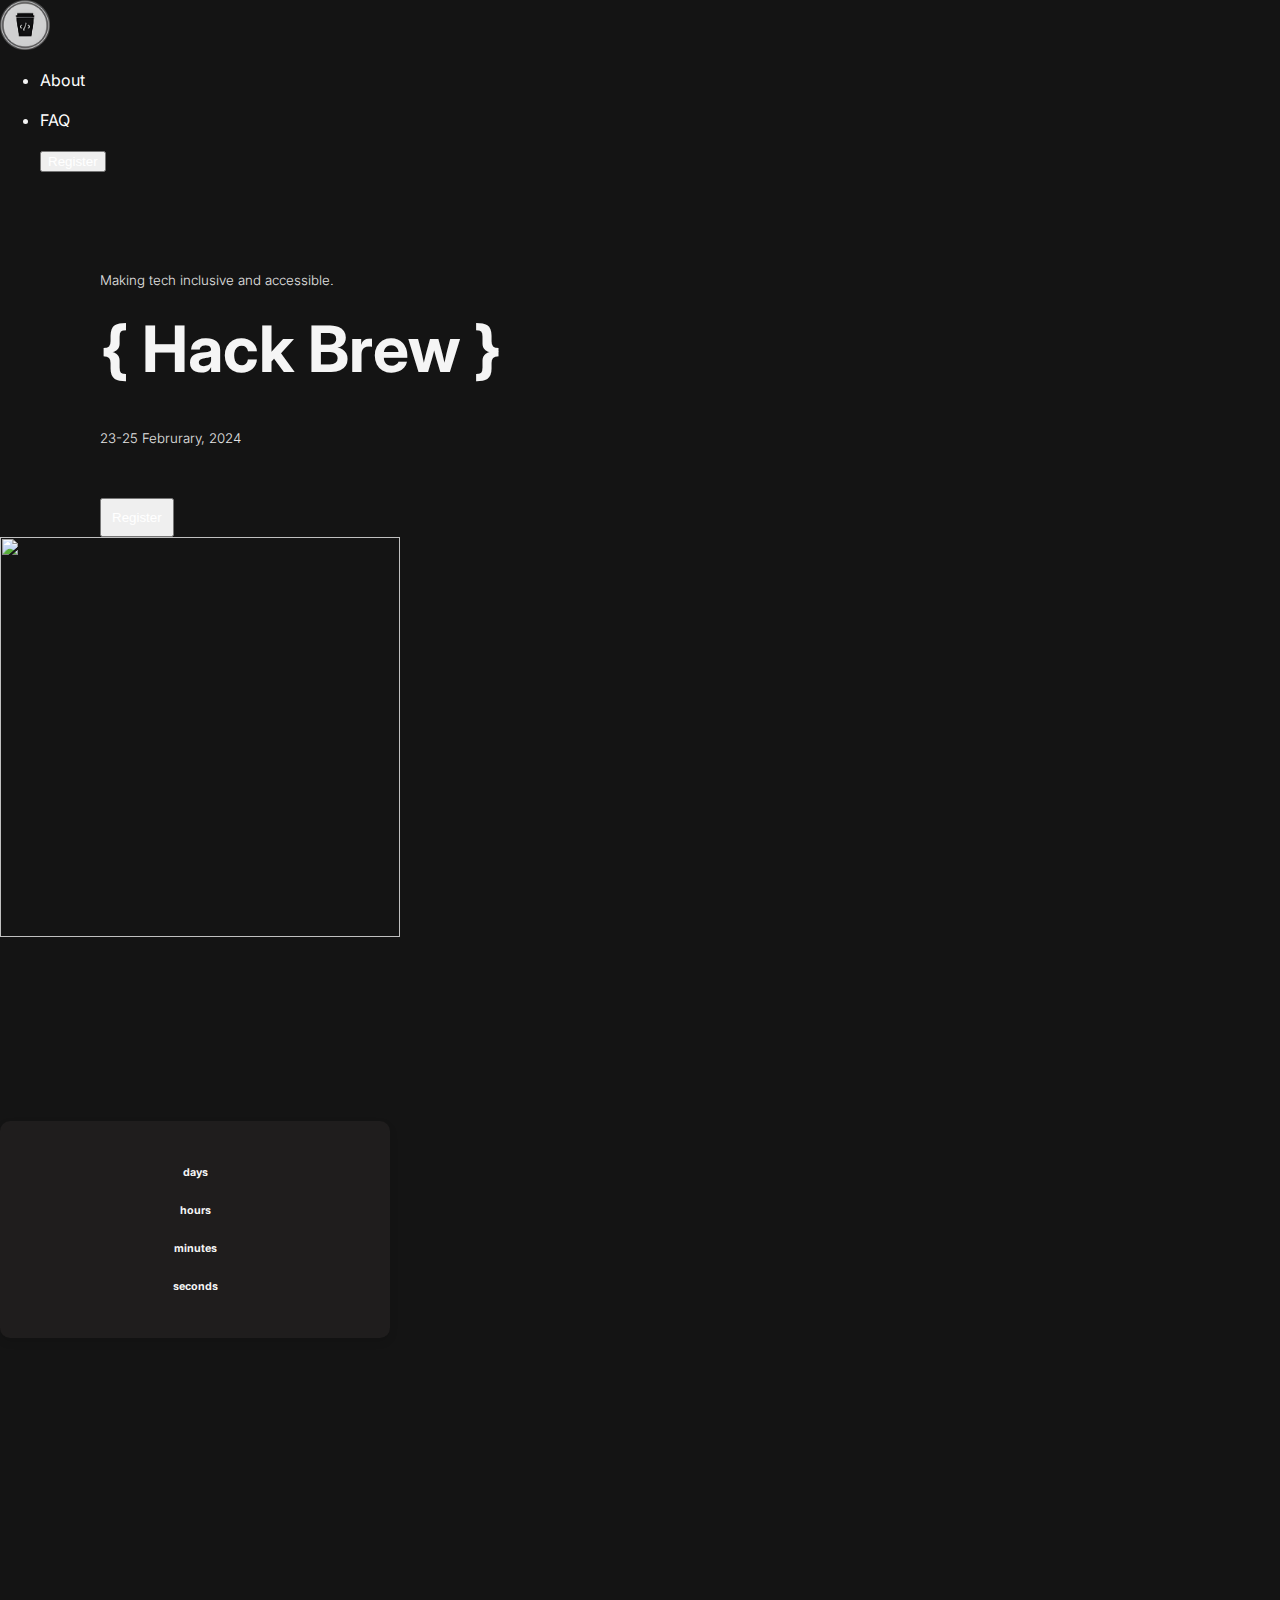
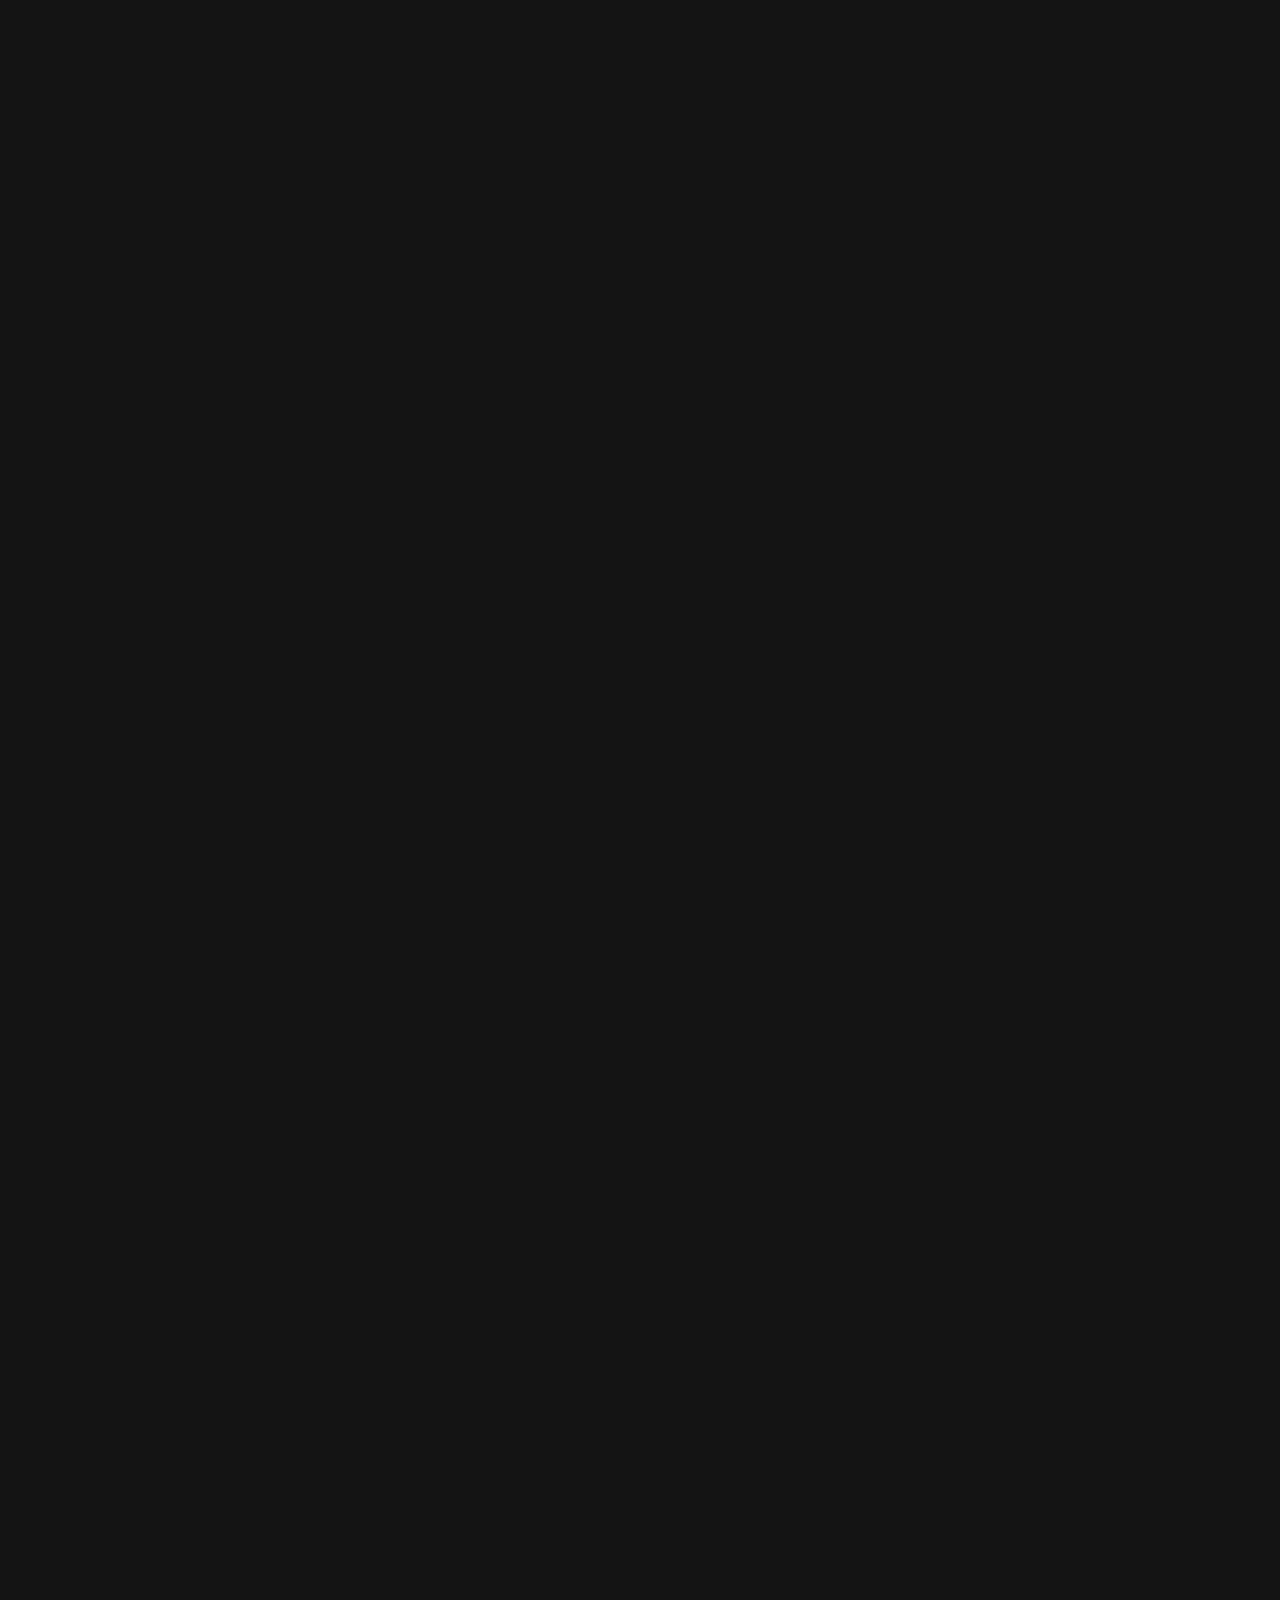
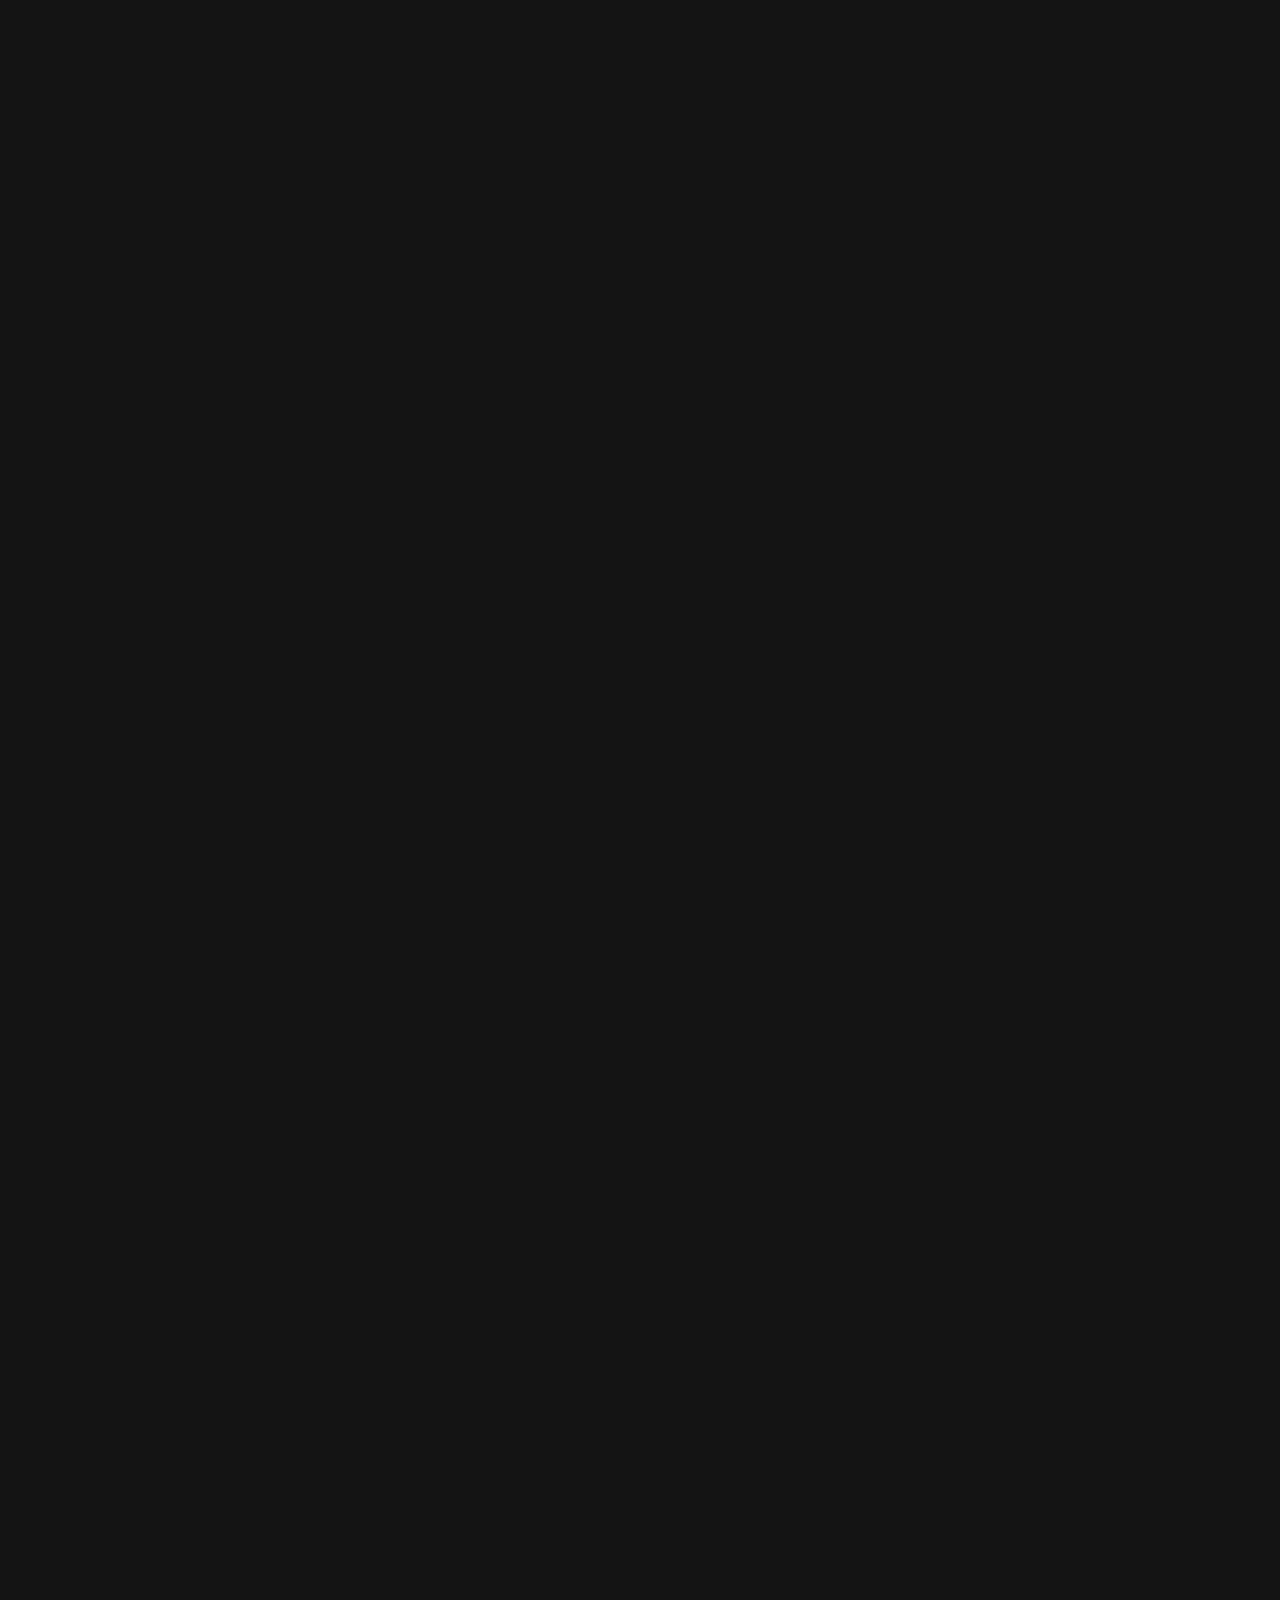
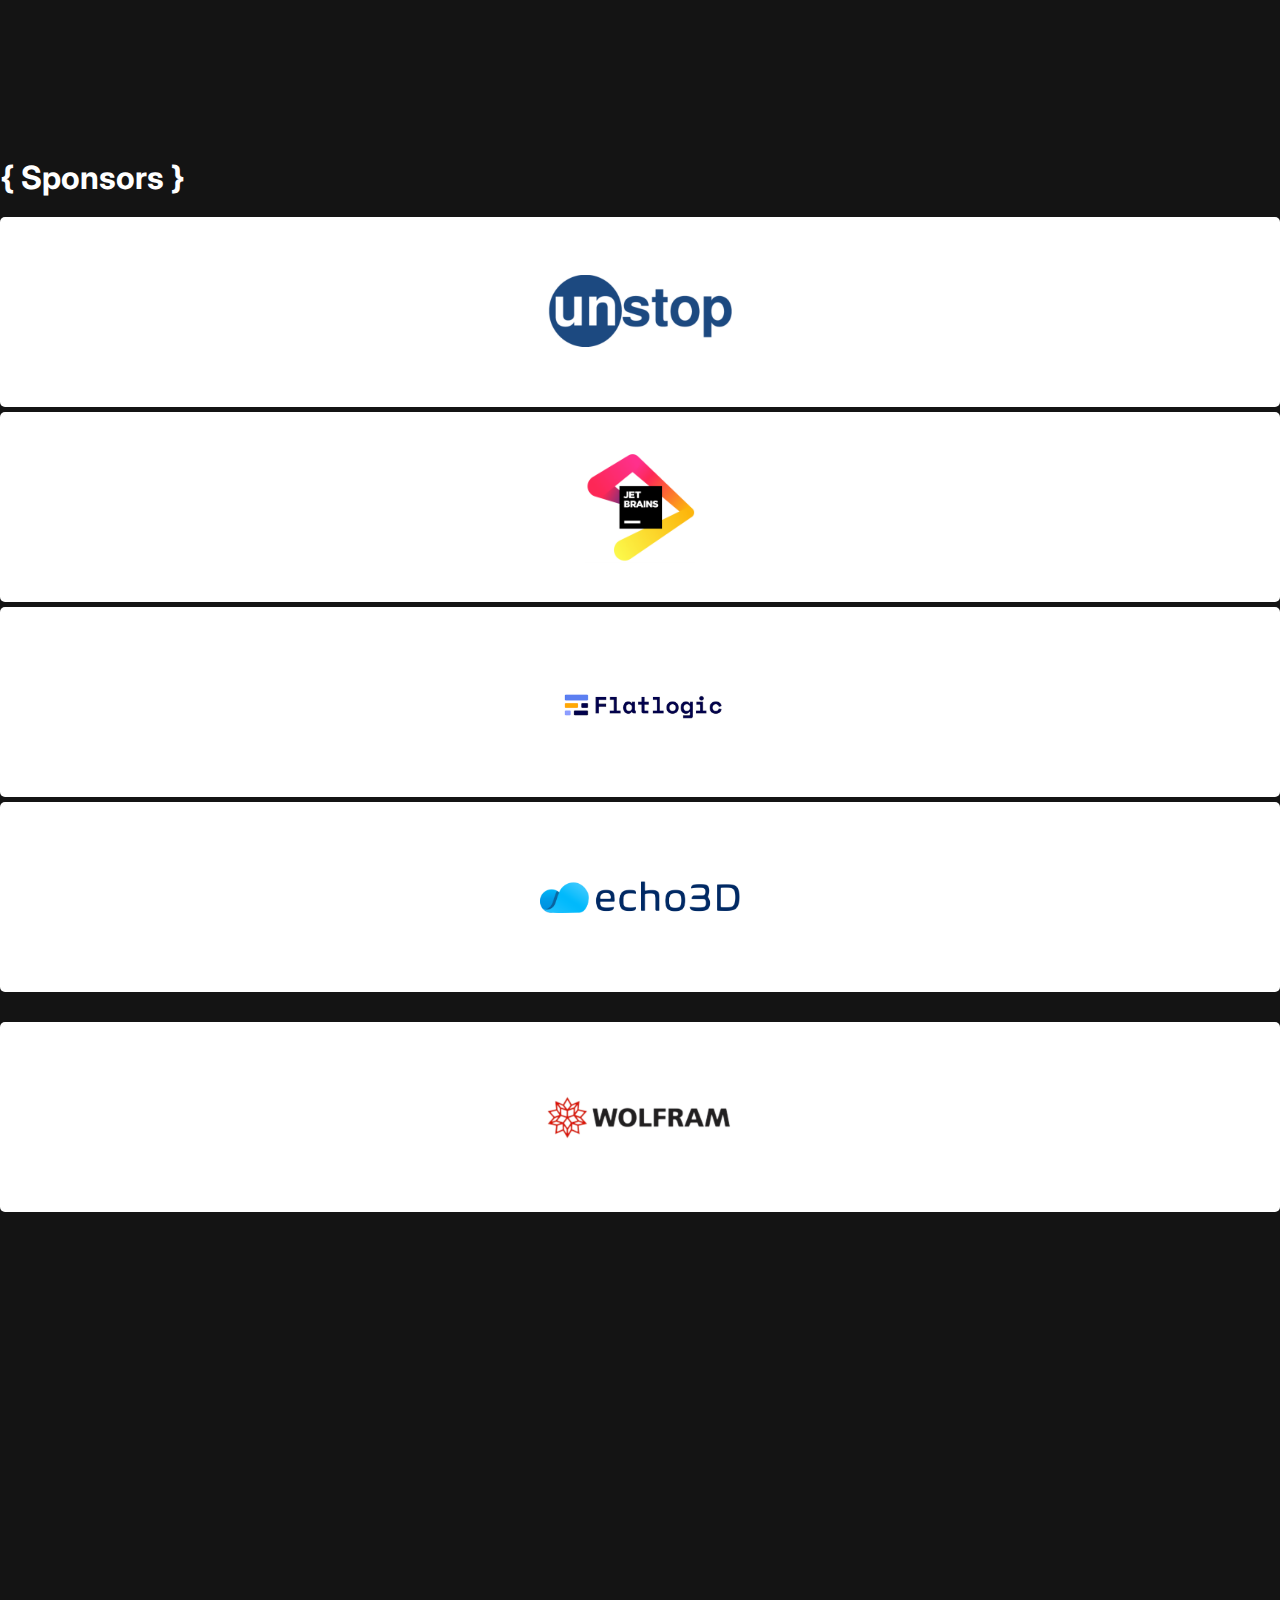
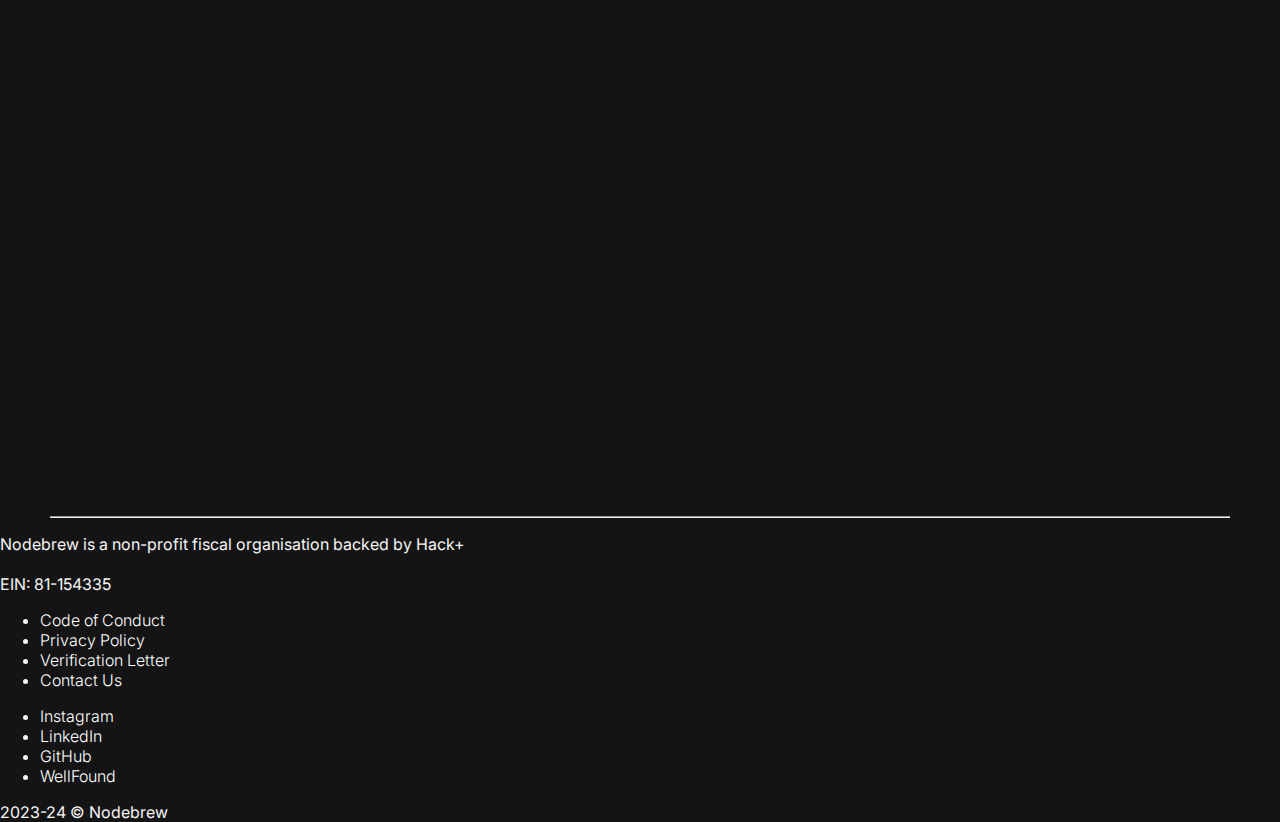
==== commit e9756689: "wolfram sponsors" ====
--- a/index.html
+++ b/index.html
@@ -352,25 +352,16 @@
               <div class="sponsor-feature"><img alt="" src="sponsor/echo3d.png" style="width: 200px;" /></div>
             </div>
           </div>
-        </div> <!--
+        </div> 
         <div class="item">
           <div class="row">
             <div class="col-sm-3 col-xs-6">
-              <div class="sponsor-feature"><img alt="" src="https://itagroup.hs.llnwd.net/o40/csg/pse-demo/channel-incentive/logos/logo1.jpg" style="width: 160px;" /></div>
-            </div>
-            <div class="col-sm-3 col-xs-6">
-              <div class="sponsor-feature"><img alt="" src="https://itagroup.hs.llnwd.net/o40/csg/pse-demo/channel-incentive/logos/logo2.jpg" style="width: 160px;" /></div>
-            </div>
-            <div class="col-sm-3 col-xs-6">
-              <div class="sponsor-feature"><img alt="" src="https://itagroup.hs.llnwd.net/o40/csg/pse-demo/channel-incentive/logos/logo3.jpg" style="width: 160px;" /></div>
-            </div>
-            <div class="col-sm-3 col-xs-6">
-              <div class="sponsor-feature"><img alt="" src="https://itagroup.hs.llnwd.net/o40/csg/pse-demo/channel-incentive/logos/logo4.jpg" style="width: 160px;" /></div>
-            </div>
-          </div>
-        </div>
-      </div>
-    </div> -->
+              <div class="sponsor-feature"><img alt="" src="sponsor/wolfram.png" style="width: 190px;" /></div>
+            </div>
+          </div>
+        </div>
+      </div>
+    </div>
     </div>
     </div>
     </div>
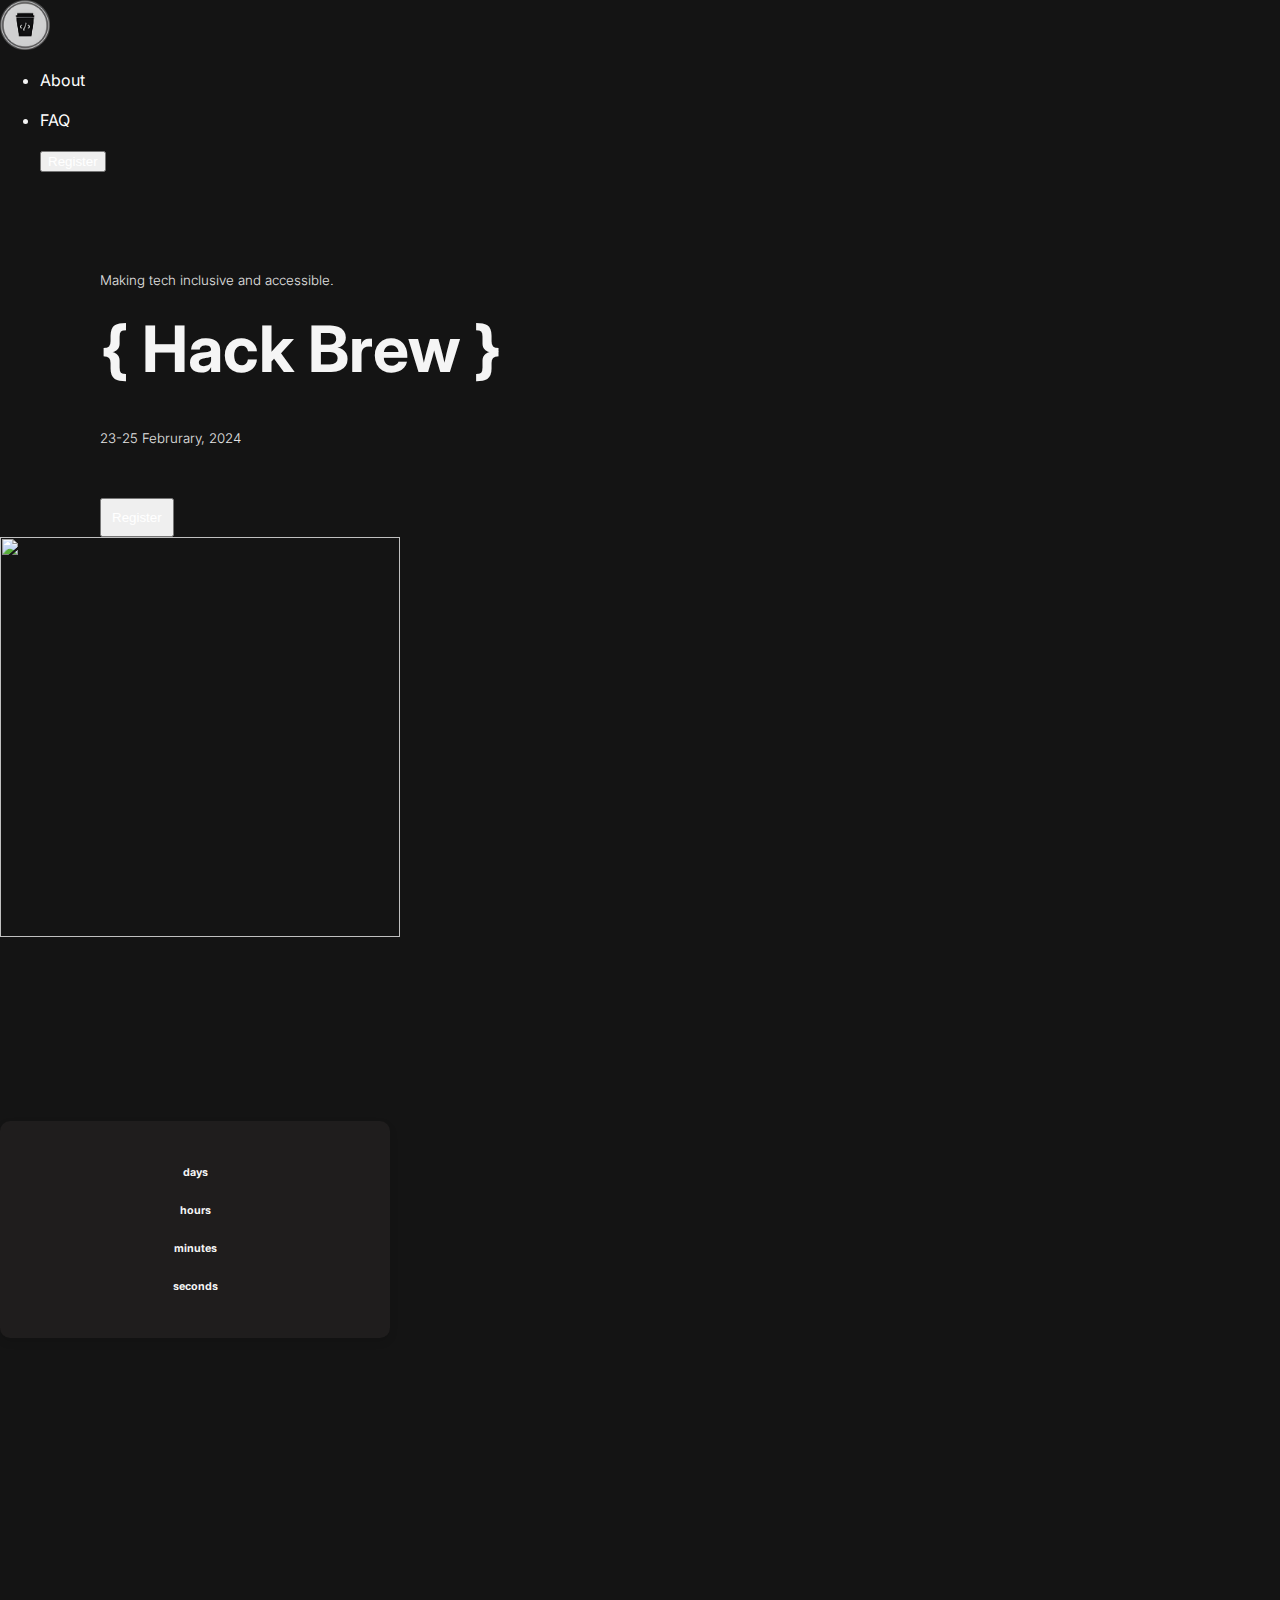
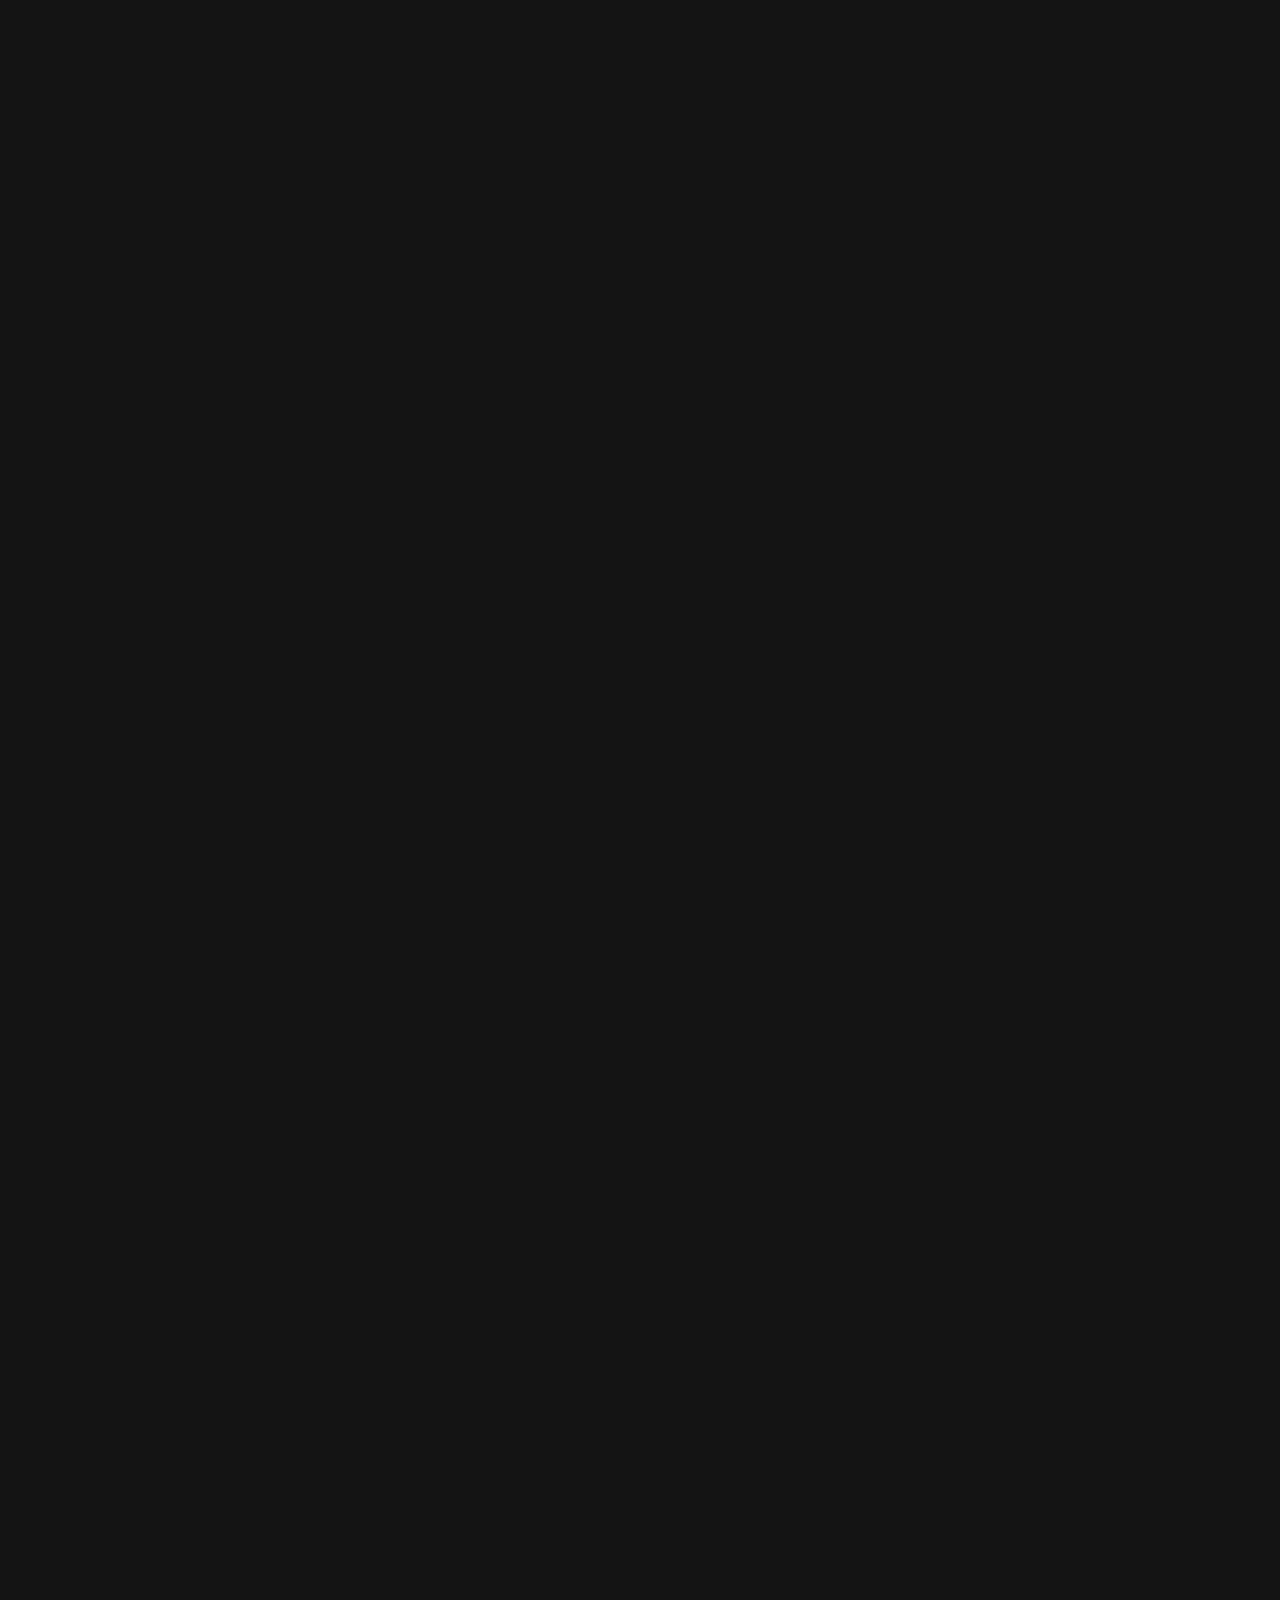
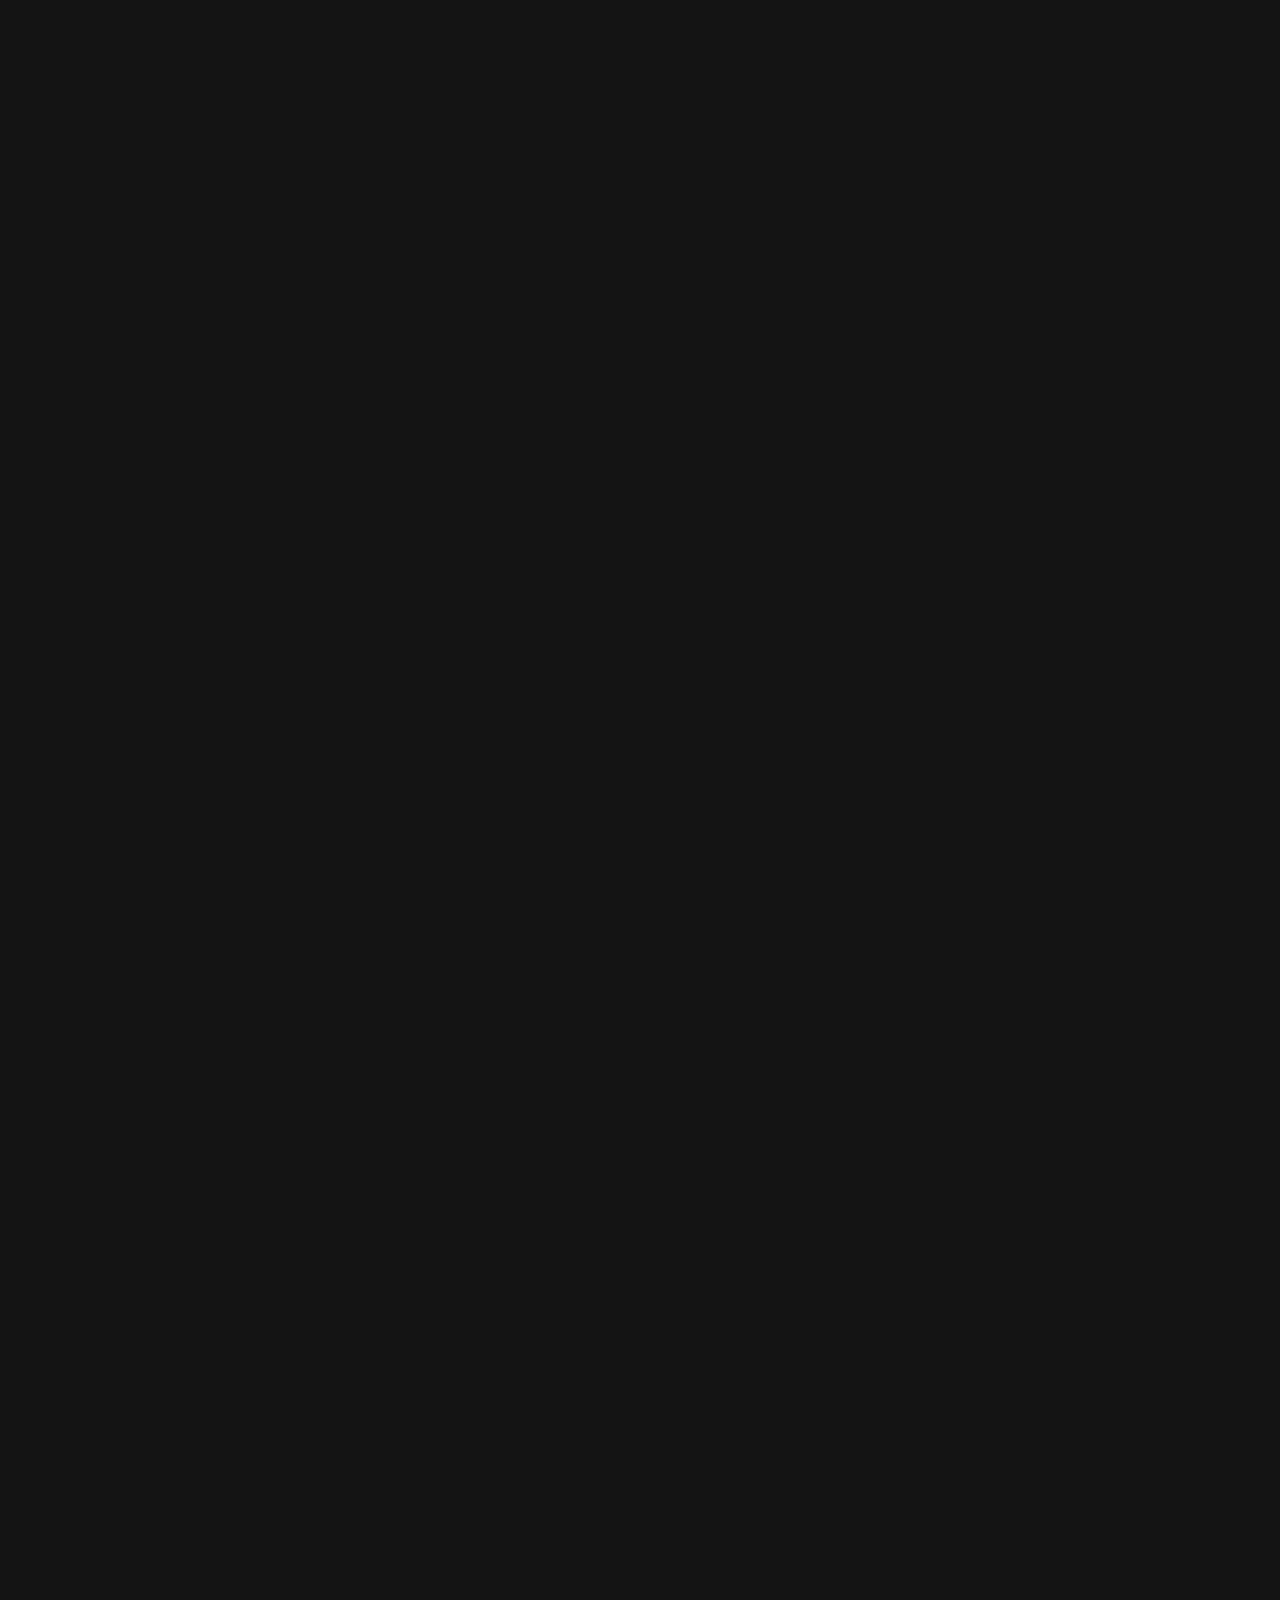
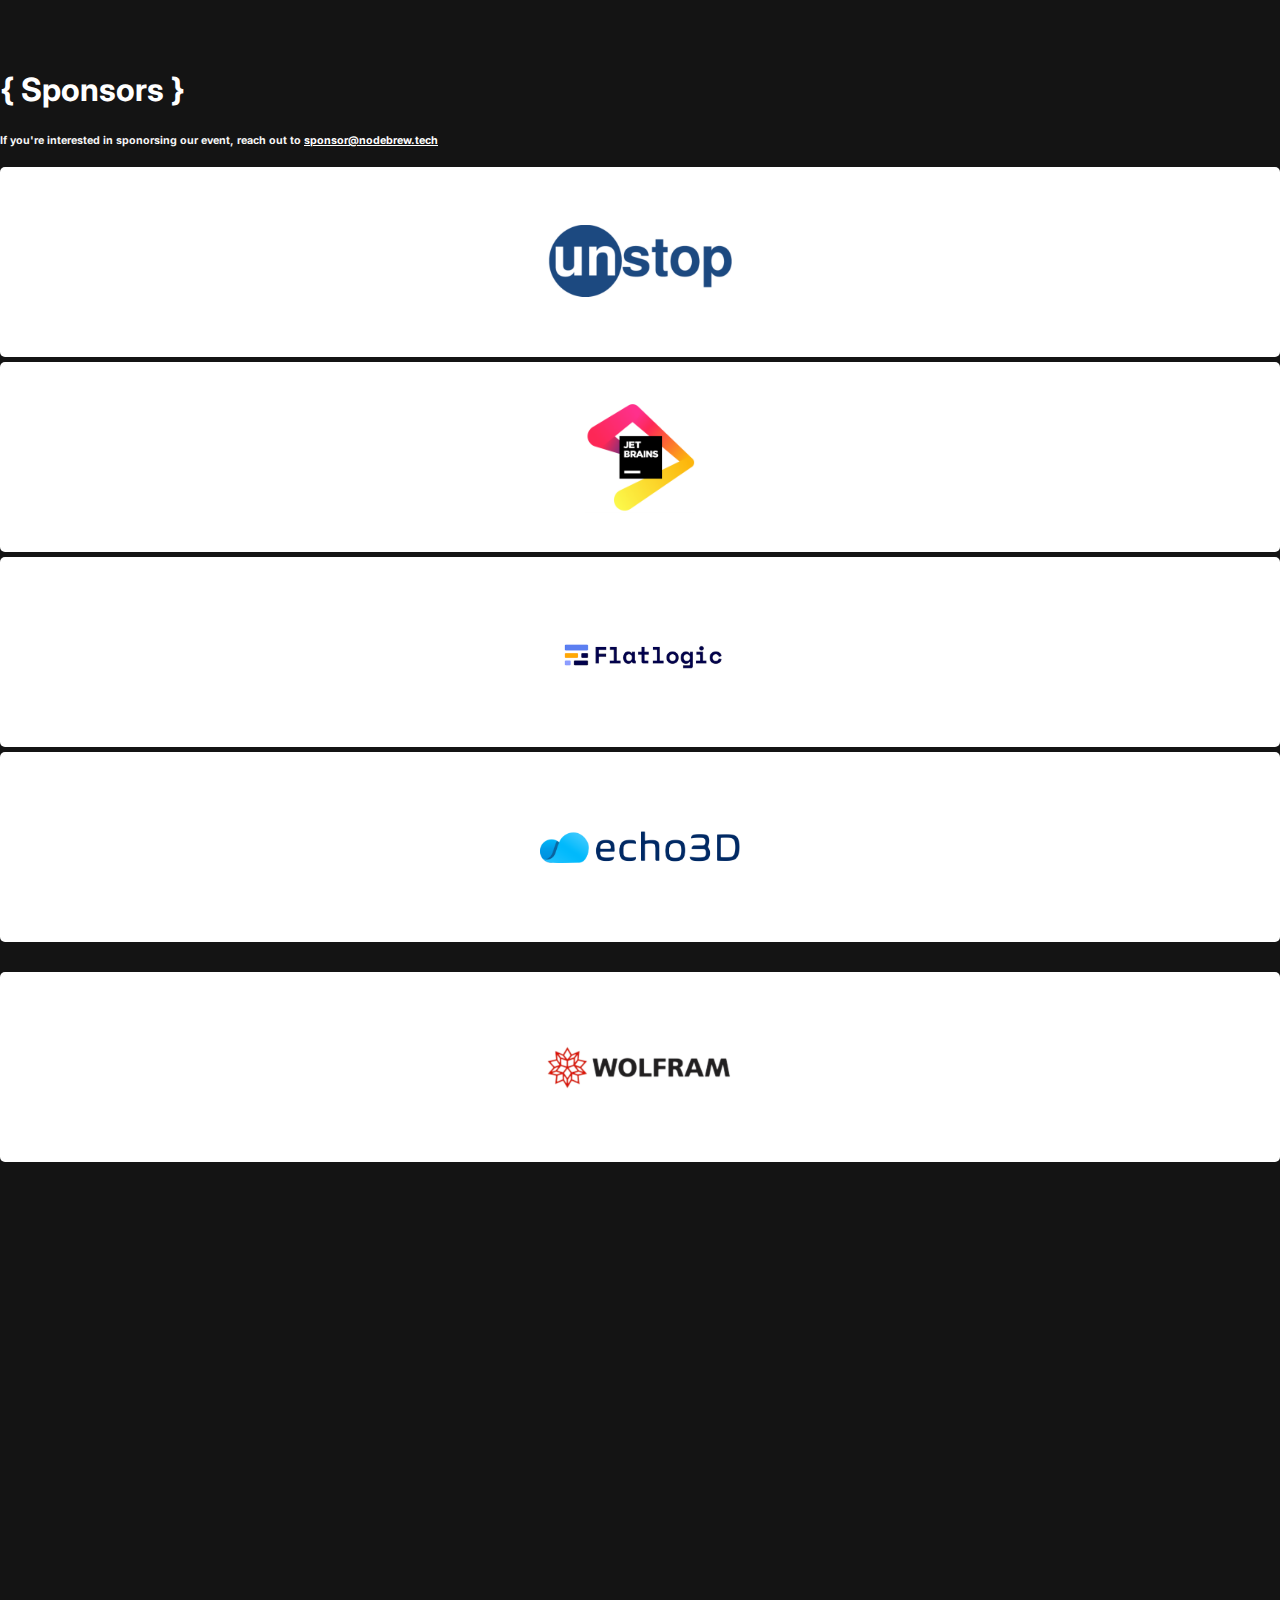
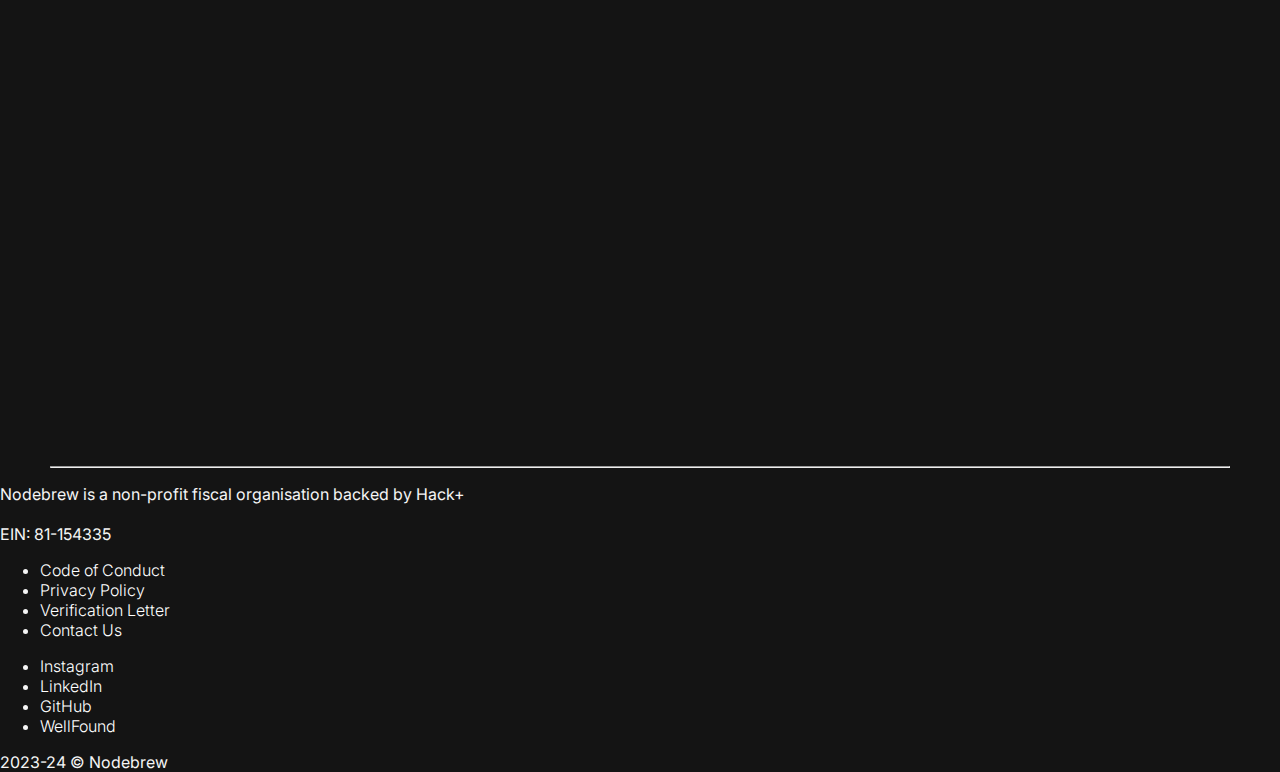
==== commit fb692e1f: "add underline" ====
--- a/index.html
+++ b/index.html
@@ -148,7 +148,7 @@
       <div class="card-body">
         <h5 class="card-title">Social Enterprise</h5>
         <p class="card-text">Discover themes that harness the power of business for social good, merging profit with positive impact</p>
-        <button type="button" class="btn btn-secondary">Read More -></button>
+        <!-- <button type="button" class="btn btn-secondary">Read More -></button> -->
 
       </div>
     </div>
@@ -159,7 +159,6 @@
       <div class="card-body">
         <h5 class="card-title">Sustainability</h5>
         <p class="card-text">Explore eco-conscious themes, driving innovation to solve environmental challenges and promote sustainable solutions.</p>
-        <button type="button" class="btn btn-secondary">Read More -></button>
       </div>
     </div>
   </div>
@@ -169,7 +168,6 @@
       <div class="card-body">
         <h5 class="card-title">Accessibility and Inclusion</h5>
         <p class="card-text">Championing technology that breaks barriers and fosters a world where everyone, regardless of ability or background, can participate fully and equally.</p>
-        <button type="button" class="btn btn-secondary">Read More -></button>
       </div>
     </div>
   </div>
@@ -179,7 +177,6 @@
       <div class="card-body">
         <h5 class="card-title">Open Innovation with AI/ML</h5>
         <p class="card-text">Delve into AI and Machine Learning themes, fostering collaborative, data-driven advancements in the world of technology and innovation.</p>
-        <button type="button" class="btn btn-secondary">Read More -></button>
       </div>
     </div>
   </div>
@@ -331,6 +328,9 @@
       <h1 style="margin:20px 0;color:#fff;">
         { Sponsors }
       </h1>
+      <h6 style="margin-bottom:20px">
+        If you're interested in sponorsing our event, reach out to <a style="color: white; text-decoration: underline;" href="mailto:sponsor@nodebrew.tech">sponsor@nodebrew.tech</a>
+      </h6>
     </div>
     <div id="sponsor-carousel" class="carousel slide" data-ride="carousel"> 
       <!-- Indicators -->
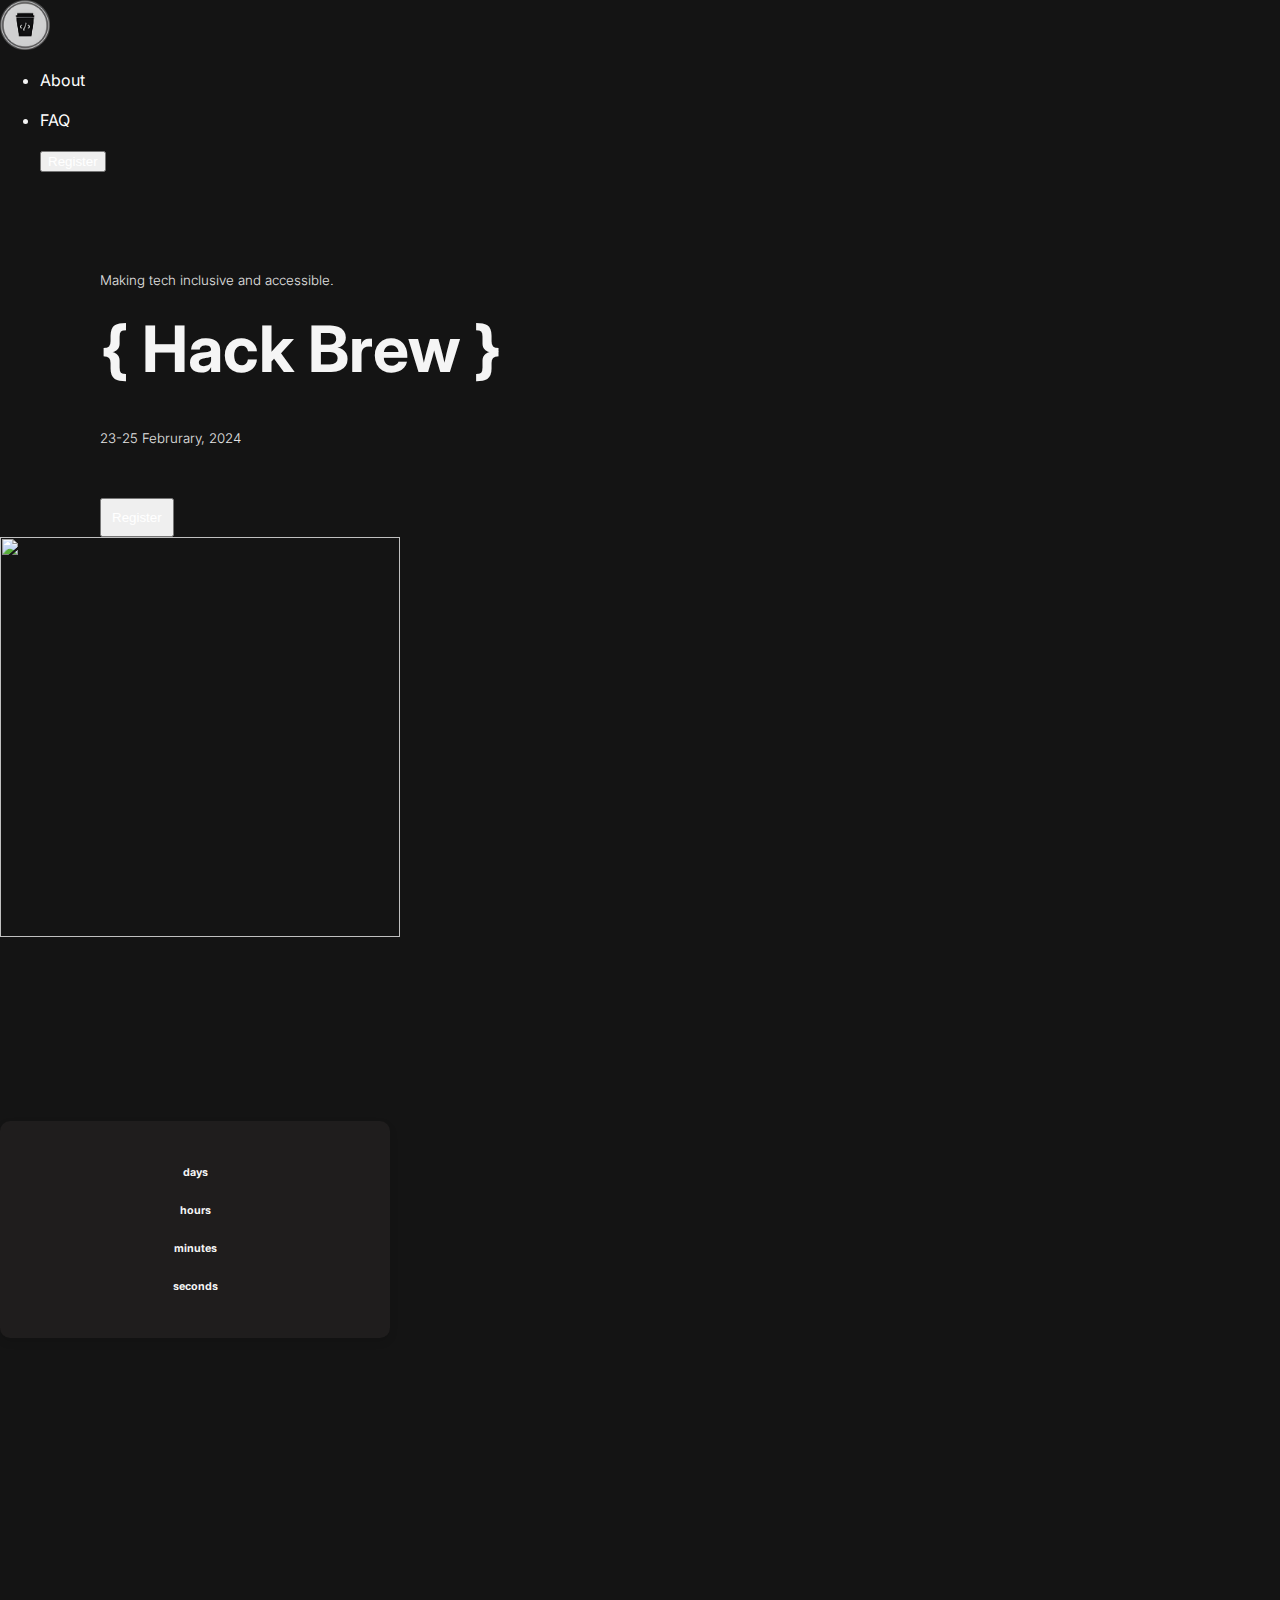
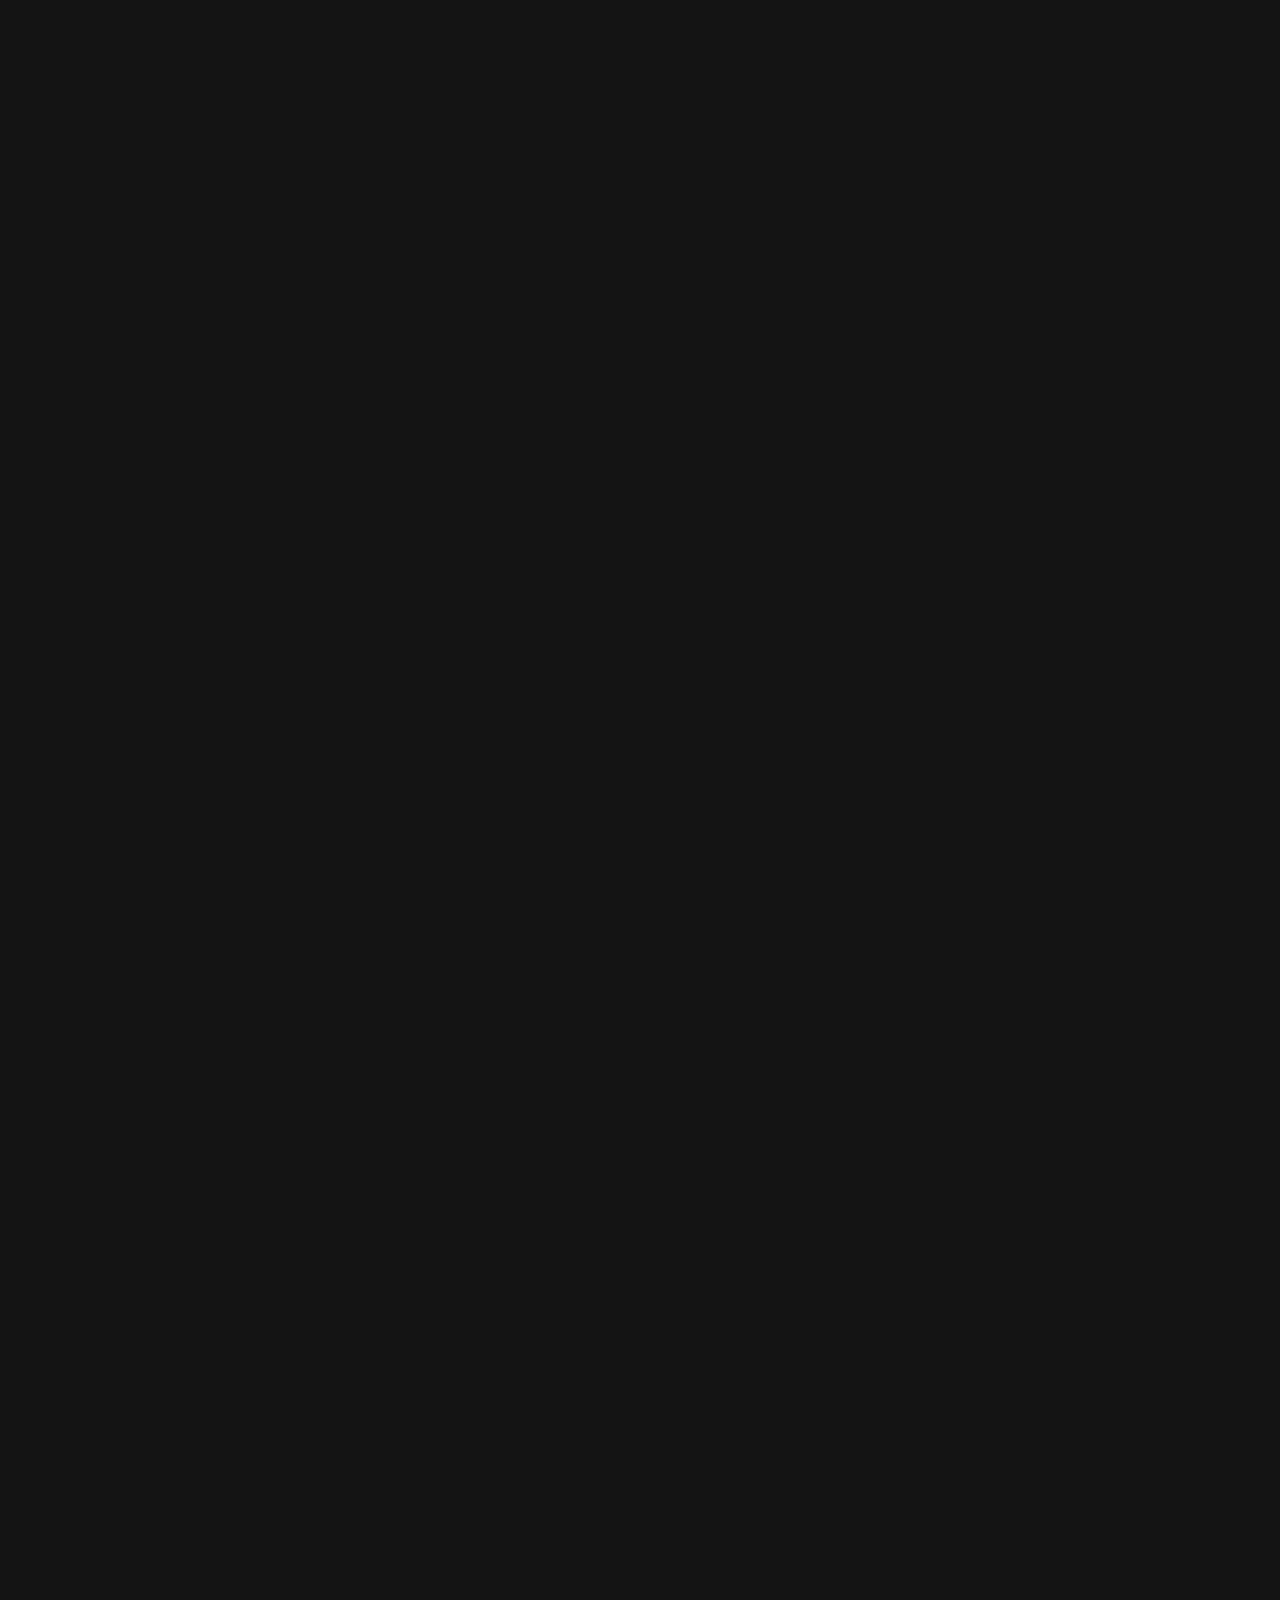
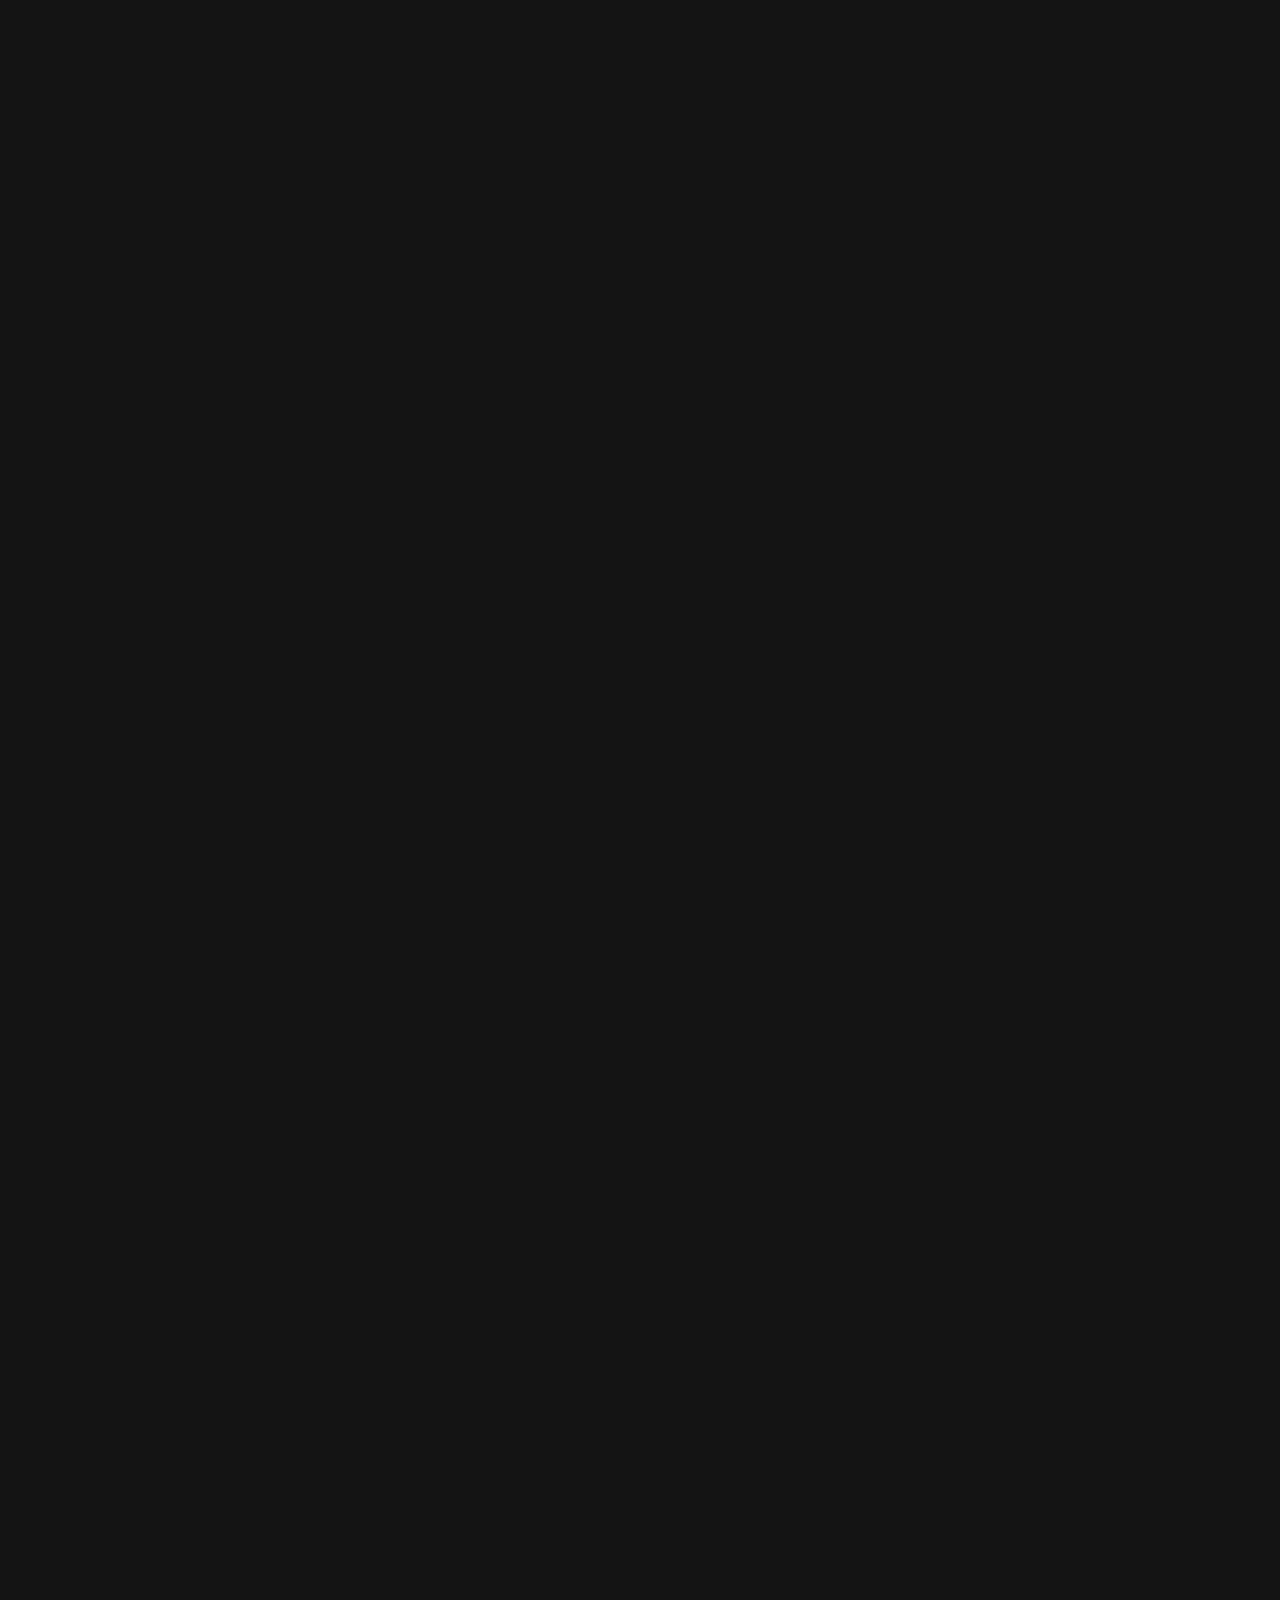
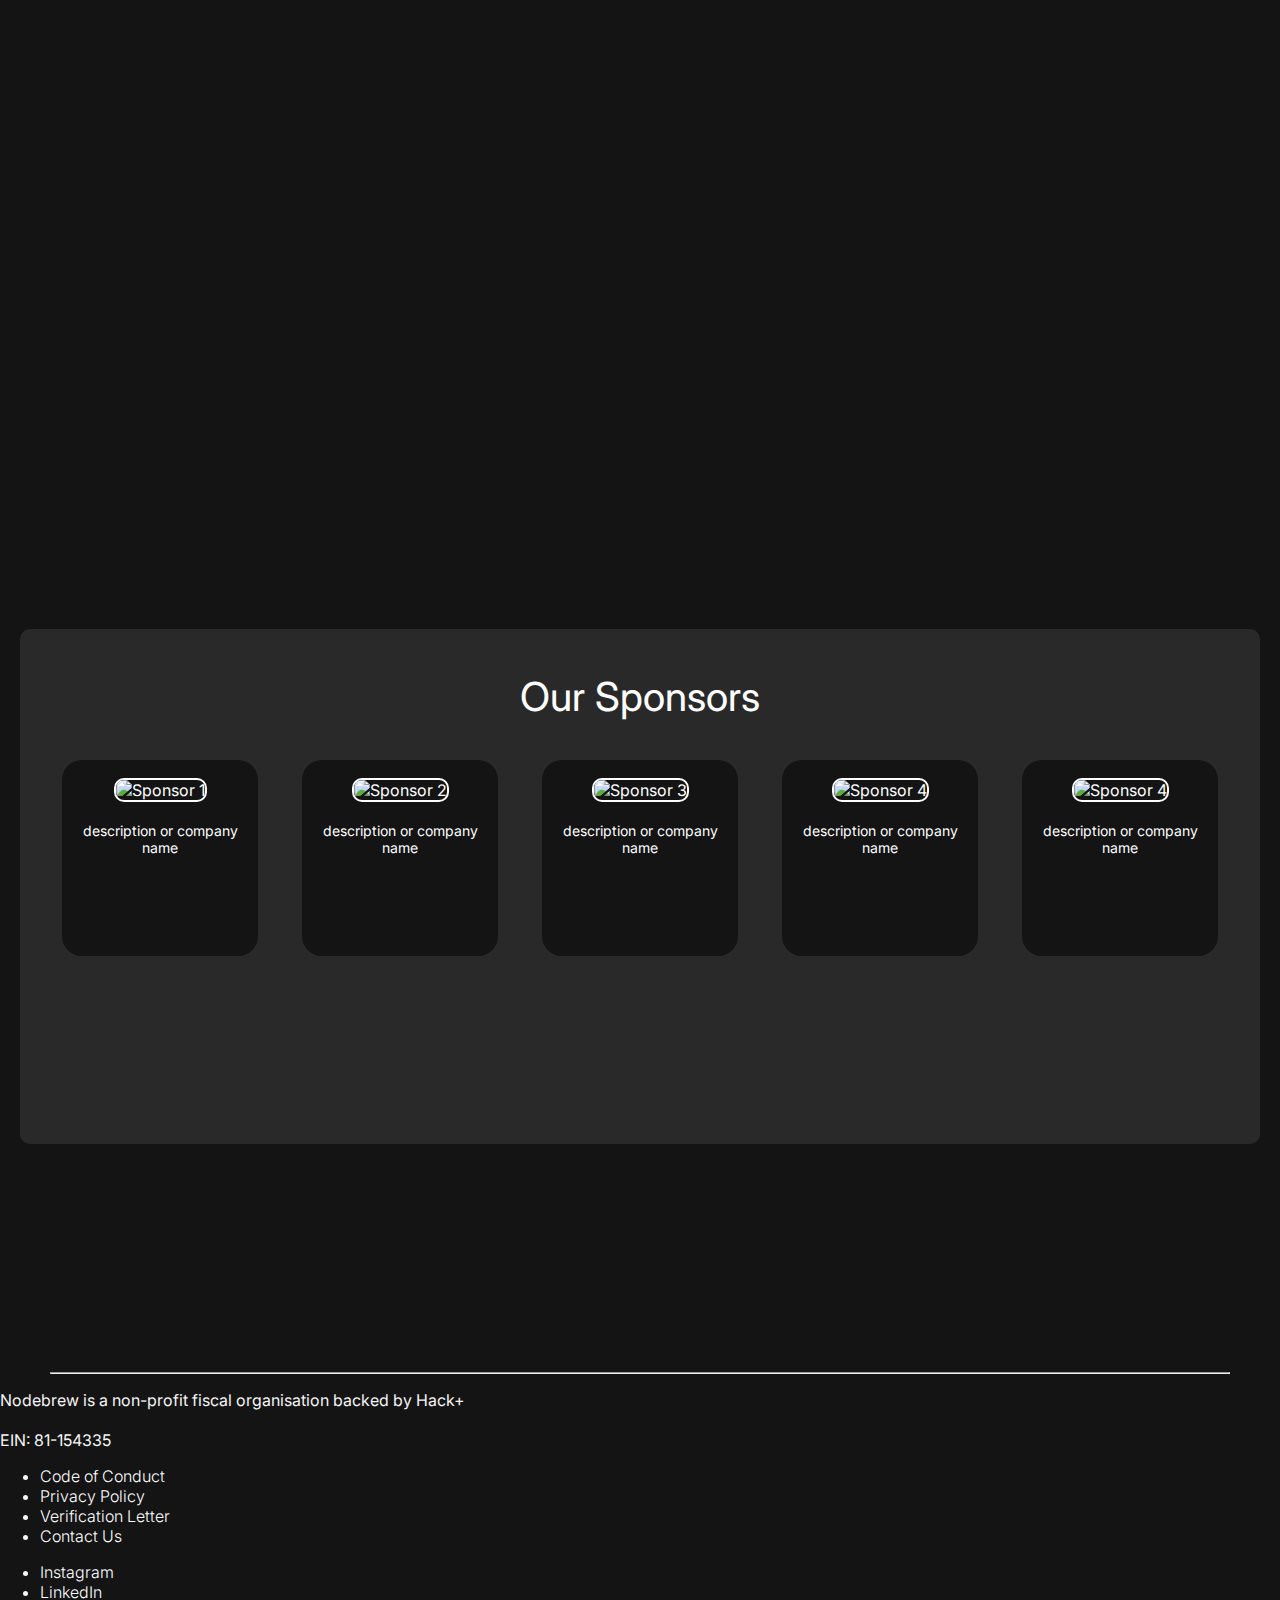
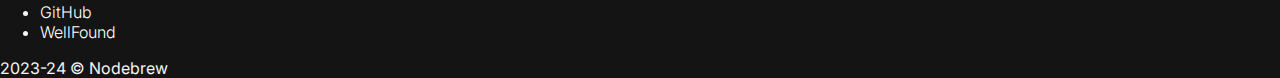
==== commit 1a5d417f: "integrated Airtable, and sponsor section to the website" ====
--- a/index.html
+++ b/index.html
@@ -148,7 +148,7 @@
       <div class="card-body">
         <h5 class="card-title">Social Enterprise</h5>
         <p class="card-text">Discover themes that harness the power of business for social good, merging profit with positive impact</p>
-        <!-- <button type="button" class="btn btn-secondary">Read More -></button> -->
+        <button type="button" class="btn btn-secondary">Read More -></button>
 
       </div>
     </div>
@@ -159,6 +159,7 @@
       <div class="card-body">
         <h5 class="card-title">Sustainability</h5>
         <p class="card-text">Explore eco-conscious themes, driving innovation to solve environmental challenges and promote sustainable solutions.</p>
+        <button type="button" class="btn btn-secondary">Read More -></button>
       </div>
     </div>
   </div>
@@ -168,6 +169,7 @@
       <div class="card-body">
         <h5 class="card-title">Accessibility and Inclusion</h5>
         <p class="card-text">Championing technology that breaks barriers and fosters a world where everyone, regardless of ability or background, can participate fully and equally.</p>
+        <button type="button" class="btn btn-secondary">Read More -></button>
       </div>
     </div>
   </div>
@@ -177,6 +179,7 @@
       <div class="card-body">
         <h5 class="card-title">Open Innovation with AI/ML</h5>
         <p class="card-text">Delve into AI and Machine Learning themes, fostering collaborative, data-driven advancements in the world of technology and innovation.</p>
+        <button type="button" class="btn btn-secondary">Read More -></button>
       </div>
     </div>
   </div>
@@ -322,51 +325,6 @@
   </div>
   </div>
   <div class="spacer"></div>
-  <div class="demo-row">
-    <div class="container" id="id-sponsors">
-      <div class="text-center">
-      <h1 style="margin:20px 0;color:#fff;">
-        { Sponsors }
-      </h1>
-      <h6 style="margin-bottom:20px">
-        If you're interested in sponorsing our event, reach out to <a style="color: white; text-decoration: underline;" href="mailto:sponsor@nodebrew.tech">sponsor@nodebrew.tech</a>
-      </h6>
-    </div>
-    <div id="sponsor-carousel" class="carousel slide" data-ride="carousel"> 
-      <!-- Indicators -->
-      
-      <!-- Wrapper for slides -->
-      <div class="carousel-inner" role="listbox">
-        <div class="item active">
-          <div class="row">
-            <div class="col-sm-3 col-xs-6">
-              <div class="sponsor-feature"><img alt="" src="sponsor/unstop.png" style="width: 200px;" /></div>
-            </div>
-            <div class="col-sm-3 col-xs-6">
-              <div class="sponsor-feature"><img alt="" src="sponsor/jetbrain.png" style="width: 110px;" /></div>
-            </div>
-            <div class="col-sm-3 col-xs-6">
-              <div class="sponsor-feature"><img alt="" src="sponsor/flatlogic.png" style="width: 200px;" /></div>
-            </div>
-            <div class="col-sm-3 col-xs-6">
-              <div class="sponsor-feature"><img alt="" src="sponsor/echo3d.png" style="width: 200px;" /></div>
-            </div>
-          </div>
-        </div> 
-        <div class="item">
-          <div class="row">
-            <div class="col-sm-3 col-xs-6">
-              <div class="sponsor-feature"><img alt="" src="sponsor/wolfram.png" style="width: 190px;" /></div>
-            </div>
-          </div>
-        </div>
-      </div>
-    </div>
-    </div>
-    </div>
-    </div>
-    </div>
-  <div class="spacer"></div>
   <div class="bottom reveal fade-bottom">
     <div class="bottomBox">
     <div class="container">
@@ -390,6 +348,51 @@
     </div>
     </div>
   </div>
+
+<!-- dummy airtable -->
+
+<div id="airtable-data"></div>
+
+
+<!-- Sponsor Section -->
+    <section class="sponsor-section">
+      <div class="box">
+          <h2 class="section-title">Our Sponsors</h2>
+          <div class="sponsor-list">
+              <!-- Sponsor 1 -->
+              <div class="sponsor">
+                  <img src="img.png" alt="Sponsor 1">
+                  <p class="sponsor-description"> description or company name</p>
+              </div>
+
+              <!-- Sponsor 2 -->
+              <div class="sponsor">
+                  <img src="img.png" alt="Sponsor 2">
+                  <p class="sponsor-description">description or company name</p>
+              </div>
+              <!-- sponsor 3 -->
+              <div class="sponsor">
+                <img src="img.png" alt="Sponsor 3">
+                <p class="sponsor-description">description or company name</p>
+            </div>
+          <!-- sponsor 4 -->
+            <div class="sponsor">
+              <img src="img.png" alt="Sponsor 4">
+              <p class="sponsor-description"> description or company name</p>
+          </div>
+          <!-- sponor 5 -->
+          <div class="sponsor">
+            <img src="img.png" alt="Sponsor 4">
+            <p class="sponsor-description"> description or company name</p>
+        </div>
+ 
+          </div>
+      </div>
+  </section>
+
+
+
+  <!-- spacer -->
   <div class="spacer"></div>
   <hr style="margin-left: 50px; margin-right: 50px;">
   <footer class="bg-transparent text-white text-center text-lg-start">
@@ -542,12 +545,8 @@
   animateCounter('counter2', 46, 9000); // Counter 2 from 0 to 500 in 1500 milliseconds
   animateCounter('counter3', 19, 9000); // Counter 3 from 0 to 1000 in 2500 milliseconds
   animateCounter('counter4', 70000, 9000);
-
-  $('#sponsor-carousel').carousel({
-  interval: 3000,
-  cycle: true
-}); 
   </script>
-  <script src="https://cdn.jsdelivr.net/npm/bootstrap@5.3.2/dist/js/bootstrap.bundle.min.js" integrity="sha384-C6RzsynM9kWDrMNeT87bh95OGNyZPhcTNXj1NW7RuBCsyN/o0jlpcV8Qyq46cDfL" crossorigin="anonymous"></script>
+  <script src="script.js" defer></script>
+    <script src="https://cdn.jsdelivr.net/npm/bootstrap@5.3.2/dist/js/bootstrap.bundle.min.js" integrity="sha384-C6RzsynM9kWDrMNeT87bh95OGNyZPhcTNXj1NW7RuBCsyN/o0jlpcV8Qyq46cDfL" crossorigin="anonymous"></script>
 </body>
 </html>
--- a/style.css
+++ b/style.css
@@ -1,27 +1,27 @@
 body {
-    background-color: #141414;
-    font-family: 'Inter', sans-serif;
-    color: whitesmoke;
-    margin: 0;
-    height: 100%;
-    overflow-x: hidden;
+  background-color: #141414;
+  font-family: "Inter", sans-serif;
+  color: whitesmoke;
+  margin: 0;
+  height: 100%;
+  overflow-x: hidden;
 }
 
 .header {
-    margin-top: 100px;
+  margin-top: 100px;
 }
 
 .content {
-    margin-left: 100px;
+  margin-left: 100px;
 }
 
 .content h5 {
-    color: #e5e5e5;
-    font-weight: 300;
+  color: #e5e5e5;
+  font-weight: 300;
 }
 
 .content h1 {
-    font-size: 4em;
+  font-size: 4em;
 }
 
 .emp {
@@ -29,71 +29,71 @@
 }
 
 .timer {
-     text-align: center;
-     padding: 20px;
-      width: 350px;
-      height: auto;
-      background-color: rgba(36, 33, 33, 0.7); /* Blurred background color */
-      border-radius: 10px;
-      box-shadow: 0 4px 8px rgba(0, 0, 0, 0.1);
-      animation: timer 0.6s both;
-}
-
- @keyframes timer {
-    0%,
-    50%,
-    100% {
-      opacity: 1;
-    }
-    25%,
-    75% {
-      opacity: 0;
-    }
-  }
-  
+  text-align: center;
+  padding: 20px;
+  width: 350px;
+  height: auto;
+  background-color: rgba(36, 33, 33, 0.7); /* Blurred background color */
+  border-radius: 10px;
+  box-shadow: 0 4px 8px rgba(0, 0, 0, 0.1);
+  animation: timer 0.6s both;
+}
+
+@keyframes timer {
+  0%,
+  50%,
+  100% {
+    opacity: 1;
+  }
+  25%,
+  75% {
+    opacity: 0;
+  }
+}
+
 .spacer {
-    height: 20vh;
+  height: 20vh;
 }
 
 .intro {
-    margin-left: 200px;
-    margin-right: 200px;
-    text-align: center;
+  margin-left: 200px;
+  margin-right: 200px;
+  text-align: center;
 }
 
 .intro p {
-    font-weight: 300;
+  font-weight: 300;
 }
 
 .intro h4 {
-    font-size: 30px;
+  font-size: 30px;
 }
 
 .themes h6 {
-    margin-top: 20px;
-    font-weight: 400;
+  margin-top: 20px;
+  font-weight: 400;
 }
 
 .bottom {
-    background-color: #292929; /* Blurred background color */
-    width: auto;
-    height: auto;
-    padding: 20px;
-    border-radius: 10px;
-    box-shadow: 0 4px 8px rgba(0, 0, 0, 0.1);
-    margin-left: 150px;
-    margin-right: 150px;
+  background-color: #292929; /* Blurred background color */
+  width: auto;
+  height: auto;
+  padding: 20px;
+  border-radius: 10px;
+  box-shadow: 0 4px 8px rgba(0, 0, 0, 0.1);
+  margin-left: 150px;
+  margin-right: 150px;
 }
 .bottomImg img {
-    width: 400px;
+  width: 400px;
 }
 
 .bottom h1 {
-    margin-top: 30px;
+  margin-top: 30px;
 }
 
 .bottom h5 {
-    font-weight: 300;
+  font-weight: 300;
 }
 
 .faq {
@@ -101,157 +101,146 @@
   margin-right: 150px;
 }
 
-/*for Demo Only*/
-.demo-row {
-  padding: 50px 0;
-}
-
-
-/*Implement*/
-.sponsor-feature {
-    background-color: #fff;
-    padding: 20px;
-    border-radius: 5px;
-    min-height: 150px;
-    display: flex;
-    align-items: center;
-    justify-content: center;
-    margin: 5px 0;
-}
-
-#id-sponsors .carousel {
-    margin-bottom: 20px;
-}
-#id-sponsors .item {
-    padding-bottom: 20px;
-}
-#id-sponsors .carousel-indicators {
-    bottom: -25px;
-}
-
 .bounce {
   animation: bounce 2s ease infinite;
 }
 @keyframes bounce {
-    70% { transform:translateY(0%); }
-    80% { transform:translateY(-10%); }
-    90% { transform:translateY(0%); }
-    95% { transform:translateY(-7%); }
-    97% { transform:translateY(0%); }
-    99% { transform:translateY(-3%); }
-    100% { transform:translateY(0); }
-}
-
+  70% {
+    transform: translateY(0%);
+  }
+  80% {
+    transform: translateY(-10%);
+  }
+  90% {
+    transform: translateY(0%);
+  }
+  95% {
+    transform: translateY(-7%);
+  }
+  97% {
+    transform: translateY(0%);
+  }
+  99% {
+    transform: translateY(-3%);
+  }
+  100% {
+    transform: translateY(0);
+  }
+}
 
 .reveal {
-    position: relative;
+  position: relative;
+  opacity: 0;
+}
+
+.reveal.active {
+  opacity: 1;
+}
+.active.fade-bottom {
+  animation: fade-bottom 1s ease-in;
+}
+.active.fade-left {
+  animation: fade-left 1s ease-in;
+}
+.active.fade-right {
+  animation: fade-right 1s ease-in;
+}
+@keyframes fade-bottom {
+  0% {
+    transform: translateY(50px);
     opacity: 0;
   }
-  
-  .reveal.active {
+  100% {
+    transform: translateY(0);
     opacity: 1;
   }
-  .active.fade-bottom {
-    animation: fade-bottom 1s ease-in;
-  }
-  .active.fade-left {
-    animation: fade-left 1s ease-in;
-  }
-  .active.fade-right {
-    animation: fade-right 1s ease-in;
-  }
-  @keyframes fade-bottom {
-    0% {
-      transform: translateY(50px);
-      opacity: 0;
-    }
-    100% {
-      transform: translateY(0);
-      opacity: 1;
-    }
-  }
-  @keyframes fade-left {
-    0% {
-      transform: translateX(-100px);
-      opacity: 0;
-    }
-    100% {
-      transform: translateX(0);
-      opacity: 1;
-    }
-  }
-  
-  @keyframes fade-right {
-    0% {
-      transform: translateX(100px);
-      opacity: 0;
-    }
-    100% {
-      transform: translateX(0);
-      opacity: 1;
-    }
-  }
-
-  .bounce-in {
-    animation: bounce-in 3s ease infinite;
-  }
-  @keyframes bounce-in {
-    0% {
-      opacity: 0;
-      transform: scale(.3);
-    }
-    50% {
-      opacity: 1;
-      transform: scale(1.05);
-    }
-    70% { transform: scale(.9); }
-    100% { transform: scale(1); }
-  }
-
-  .accordion-item  {
-    background-color: rgba(36, 33, 33, 0.7);
-    border: #141414;
-    color: white;
-  }
-
-  .accordion-button:hover {
-    color: #e5e5e5;
-  }
-
-  .accordion-button:active {
-    color: #141414;
-  }
-
-  .accordion-button {
-    background-color: rgba(36, 33, 33, 0.7);
-    color: white;
-  }
-
-  .card {
-    background-color: rgba(36, 33, 33, 0.7);
-    color: white;
-  }
+}
+@keyframes fade-left {
+  0% {
+    transform: translateX(-100px);
+    opacity: 0;
+  }
+  100% {
+    transform: translateX(0);
+    opacity: 1;
+  }
+}
+
+@keyframes fade-right {
+  0% {
+    transform: translateX(100px);
+    opacity: 0;
+  }
+  100% {
+    transform: translateX(0);
+    opacity: 1;
+  }
+}
+
+.bounce-in {
+  animation: bounce-in 3s ease infinite;
+}
+@keyframes bounce-in {
+  0% {
+    opacity: 0;
+    transform: scale(0.3);
+  }
+  50% {
+    opacity: 1;
+    transform: scale(1.05);
+  }
+  70% {
+    transform: scale(0.9);
+  }
+  100% {
+    transform: scale(1);
+  }
+}
+
+.accordion-item {
+  background-color: rgba(36, 33, 33, 0.7);
+  border: #141414;
+  color: white;
+}
+
+.accordion-button:hover {
+  color: #e5e5e5;
+}
+
+.accordion-button:active {
+  color: #141414;
+}
+
+.accordion-button {
+  background-color: rgba(36, 33, 33, 0.7);
+  color: white;
+}
+
+.card {
+  background-color: rgba(36, 33, 33, 0.7);
+  color: white;
+}
 
 footer a {
-    text-decoration: none;
-    font-weight: 300;
+  text-decoration: none;
+  font-weight: 300;
 }
 
 footer a:hover {
-    text-decoration: underline;
-    transform: scaleX(1);
+  text-decoration: underline;
+  transform: scaleX(1);
   transform-origin: bottom left;
   transition: transform 0.25s ease-out;
 }
 
 footer h5 {
-    font-weight: 300;
-}
-
-.list-group { 
-  position: sticky; 
-  top: 10px; 
-} 
+  font-weight: 300;
+}
+
+.list-group {
+  position: sticky;
+  top: 10px;
+}
 
 a {
   color: white;
@@ -268,14 +257,11 @@
 
 /* Small screens (Mobile) */
 @media only screen and (max-width: 576px) {
- 
-
-
 }
 
 /* Medium screens (Tablets) */
 @media only screen and (min-width: 577px) and (max-width: 767px) {
-  }
+}
 
 /* Large screens (Larger tablets and small desktops) */
 @media only screen and (min-width: 768px) and (max-width: 991px) {
@@ -339,3 +325,81 @@
 @media only screen and (min-width: 7680px) {
   /* Your styles for ultra-high resolution screens go here */
 }
+
+
+
+/* sponsor section css */
+
+.sponsor-section {
+  border-radius: 20px;
+  width: 100%;
+  margin-top: 60px;
+  background-color: #141414;
+  color: #fff;
+  padding: 40px 0;
+}
+
+.box {
+  max-width: 1200px;
+  height: 55vh;
+  margin: 0 auto;
+  padding: 10px 20px;
+  background-color: #292929;
+  border-radius: 10px;
+}
+
+.section-title {
+  text-align: center;
+  font-size: 2.5rem;
+  font-weight: 430;
+}
+
+.sponsor-list {
+  margin-top: 25px;
+  display: flex;
+  justify-content: space-around;
+  flex-wrap: wrap;
+}
+
+.sponsor {
+  height: 180px;
+  width: 180px;
+  padding: 8px;
+  border-radius: 20px;
+  background-color: #141414;
+  text-align: center;
+  margin: 6px;
+  transition: transform 0.3s;
+}
+
+.sponsor img {
+  margin: 10px;
+  max-width: 100%;
+  height: auto;
+  max-height: 100px;
+  border: 2px solid #fff;
+  border-radius: 10px;
+}
+
+.sponsor-description {
+  margin-top: 10px;
+  font-size: 14px;
+}
+
+/* Hover effect */
+.sponsor:hover {
+  transform: scale(1.035);
+  box-shadow: 0 0 15px #141414;
+}
+
+
+/* dummy airtable */
+.airtable-record {
+    margin: 20px;
+    padding: 10px;
+    border: 1px solid #ddd;
+} 
+
+
+
+
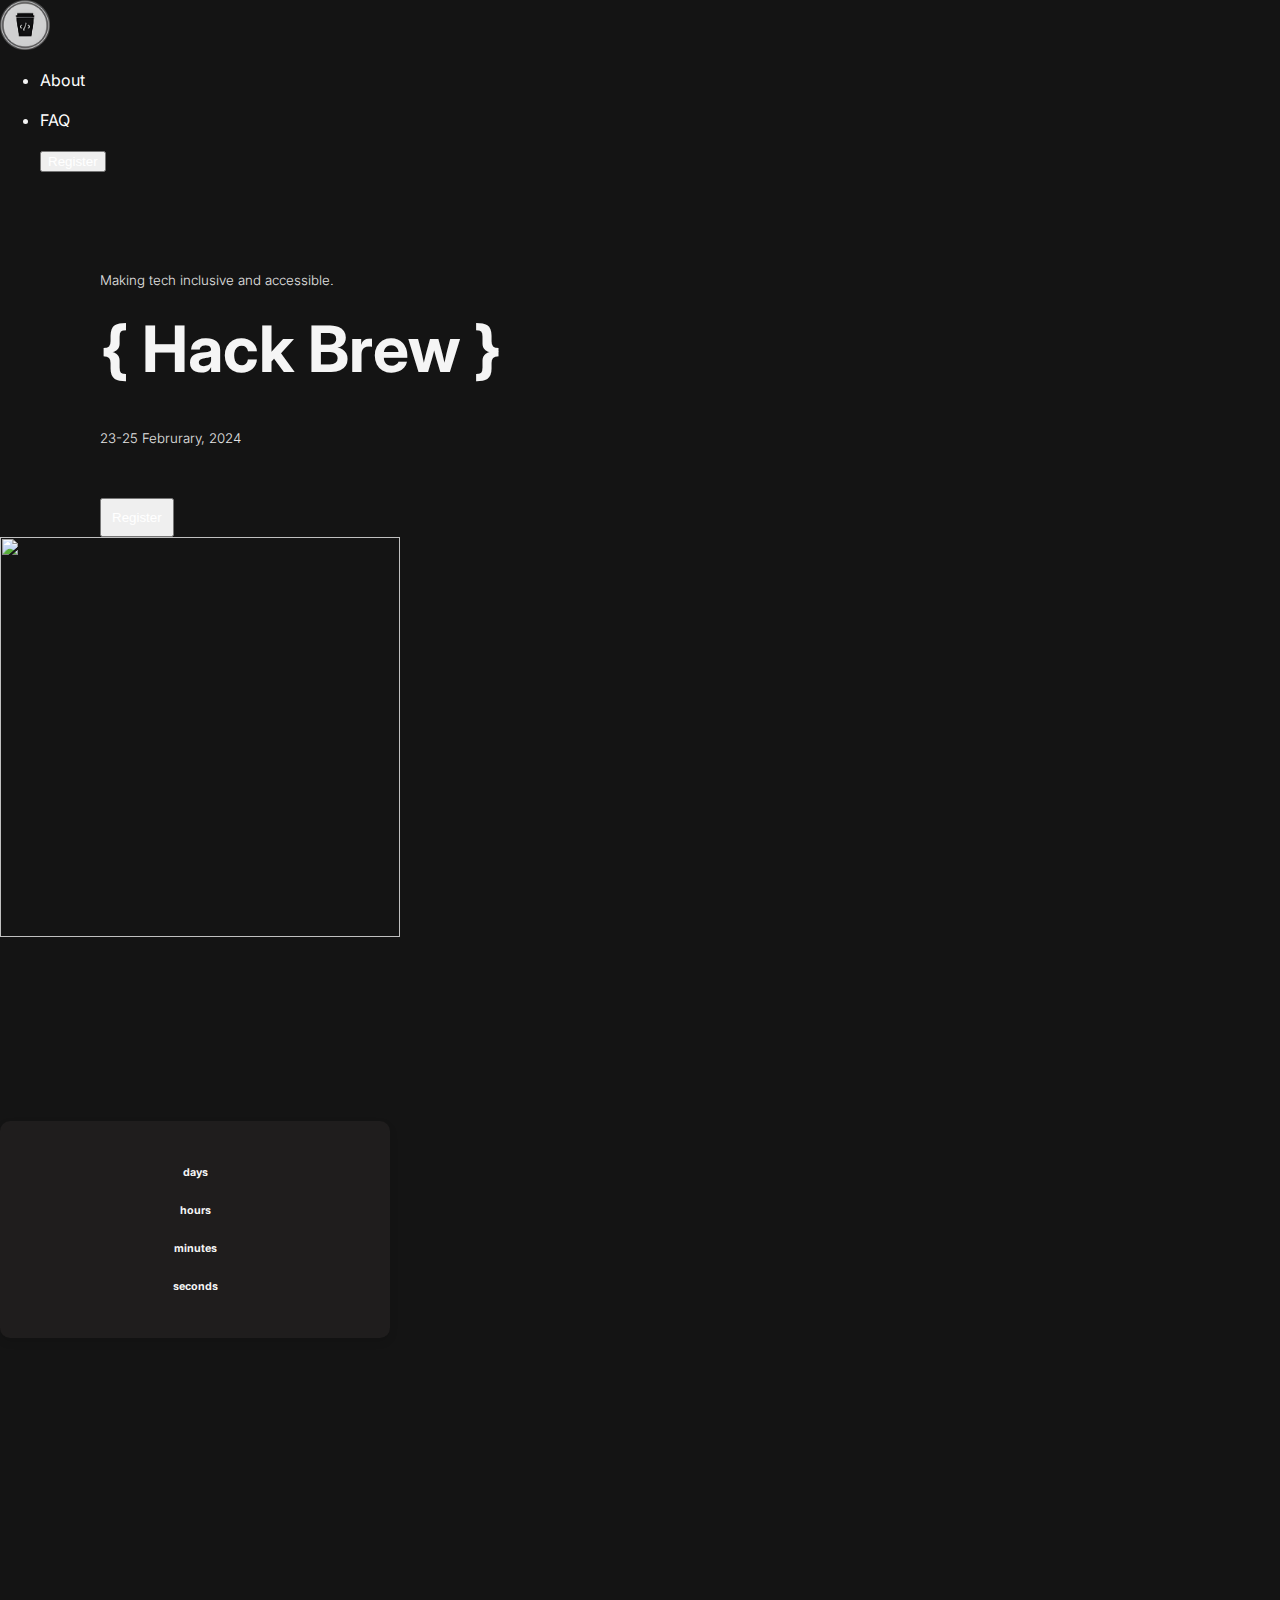
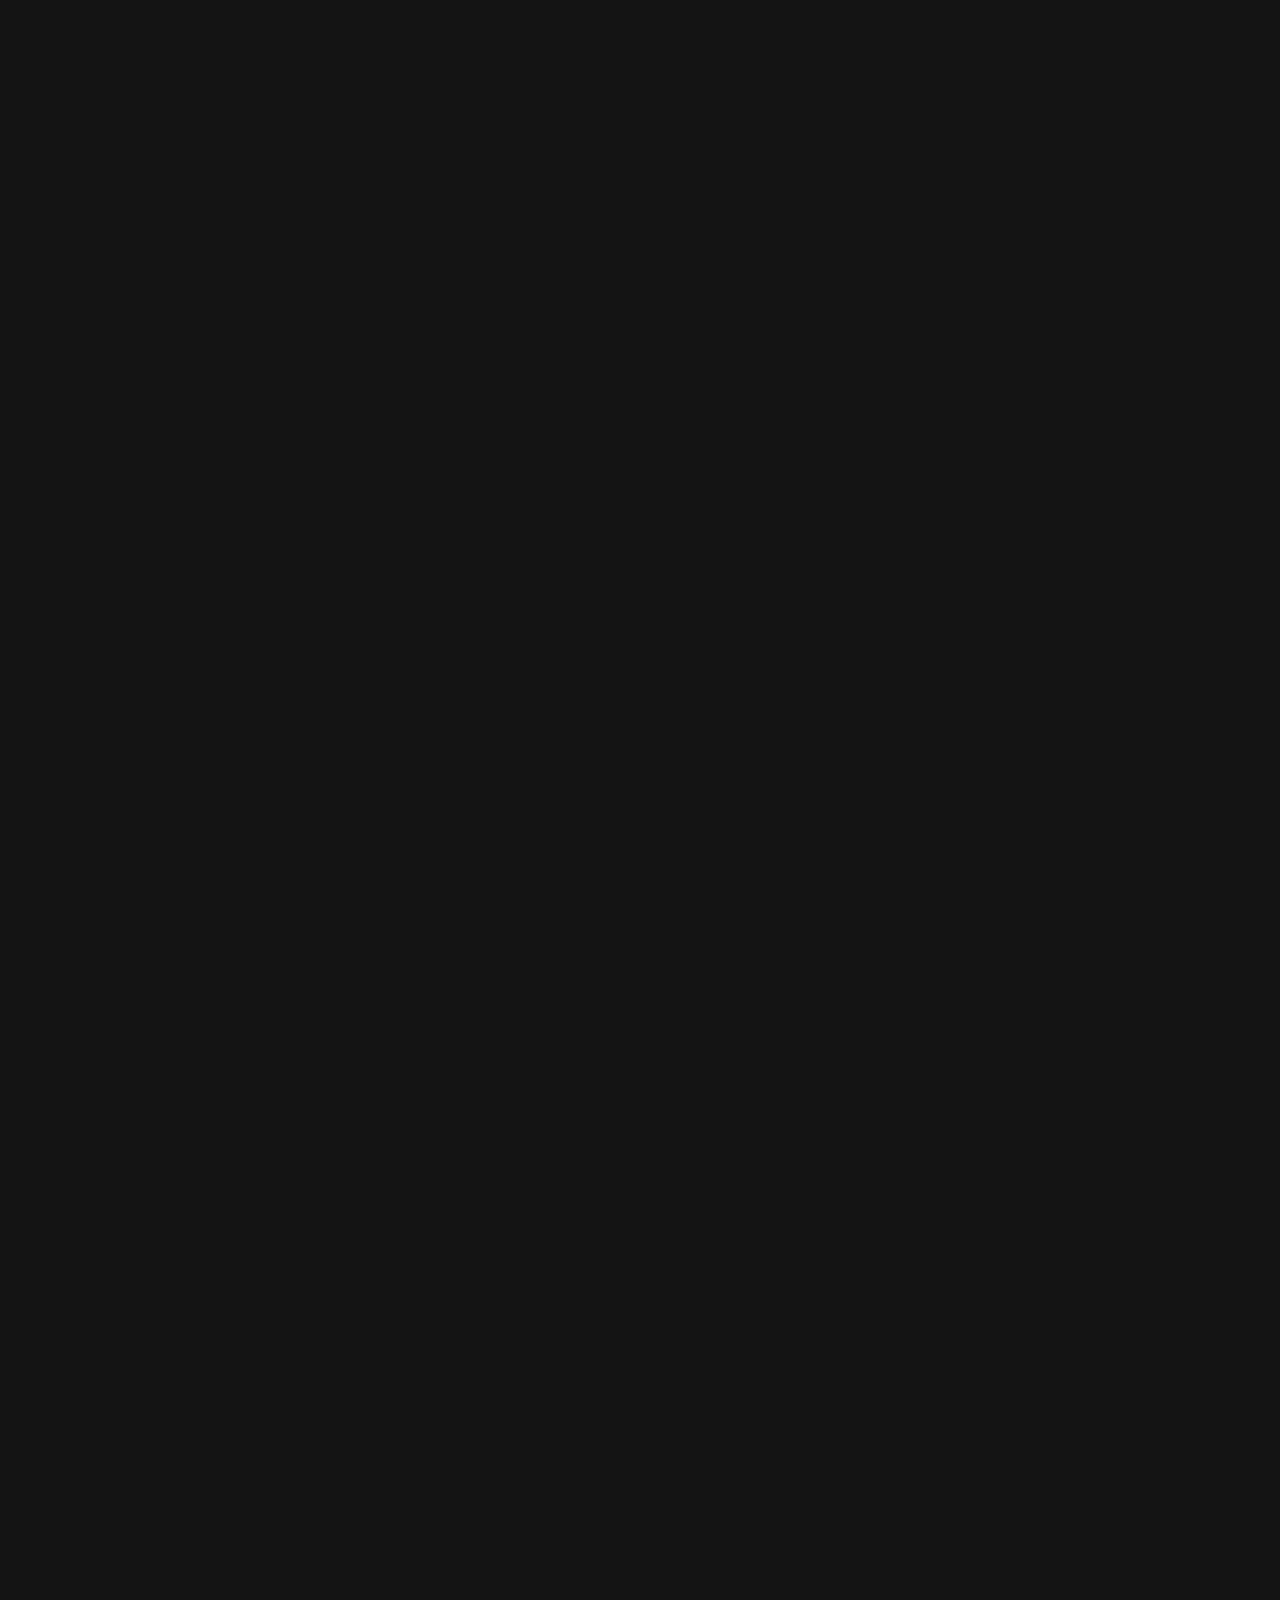
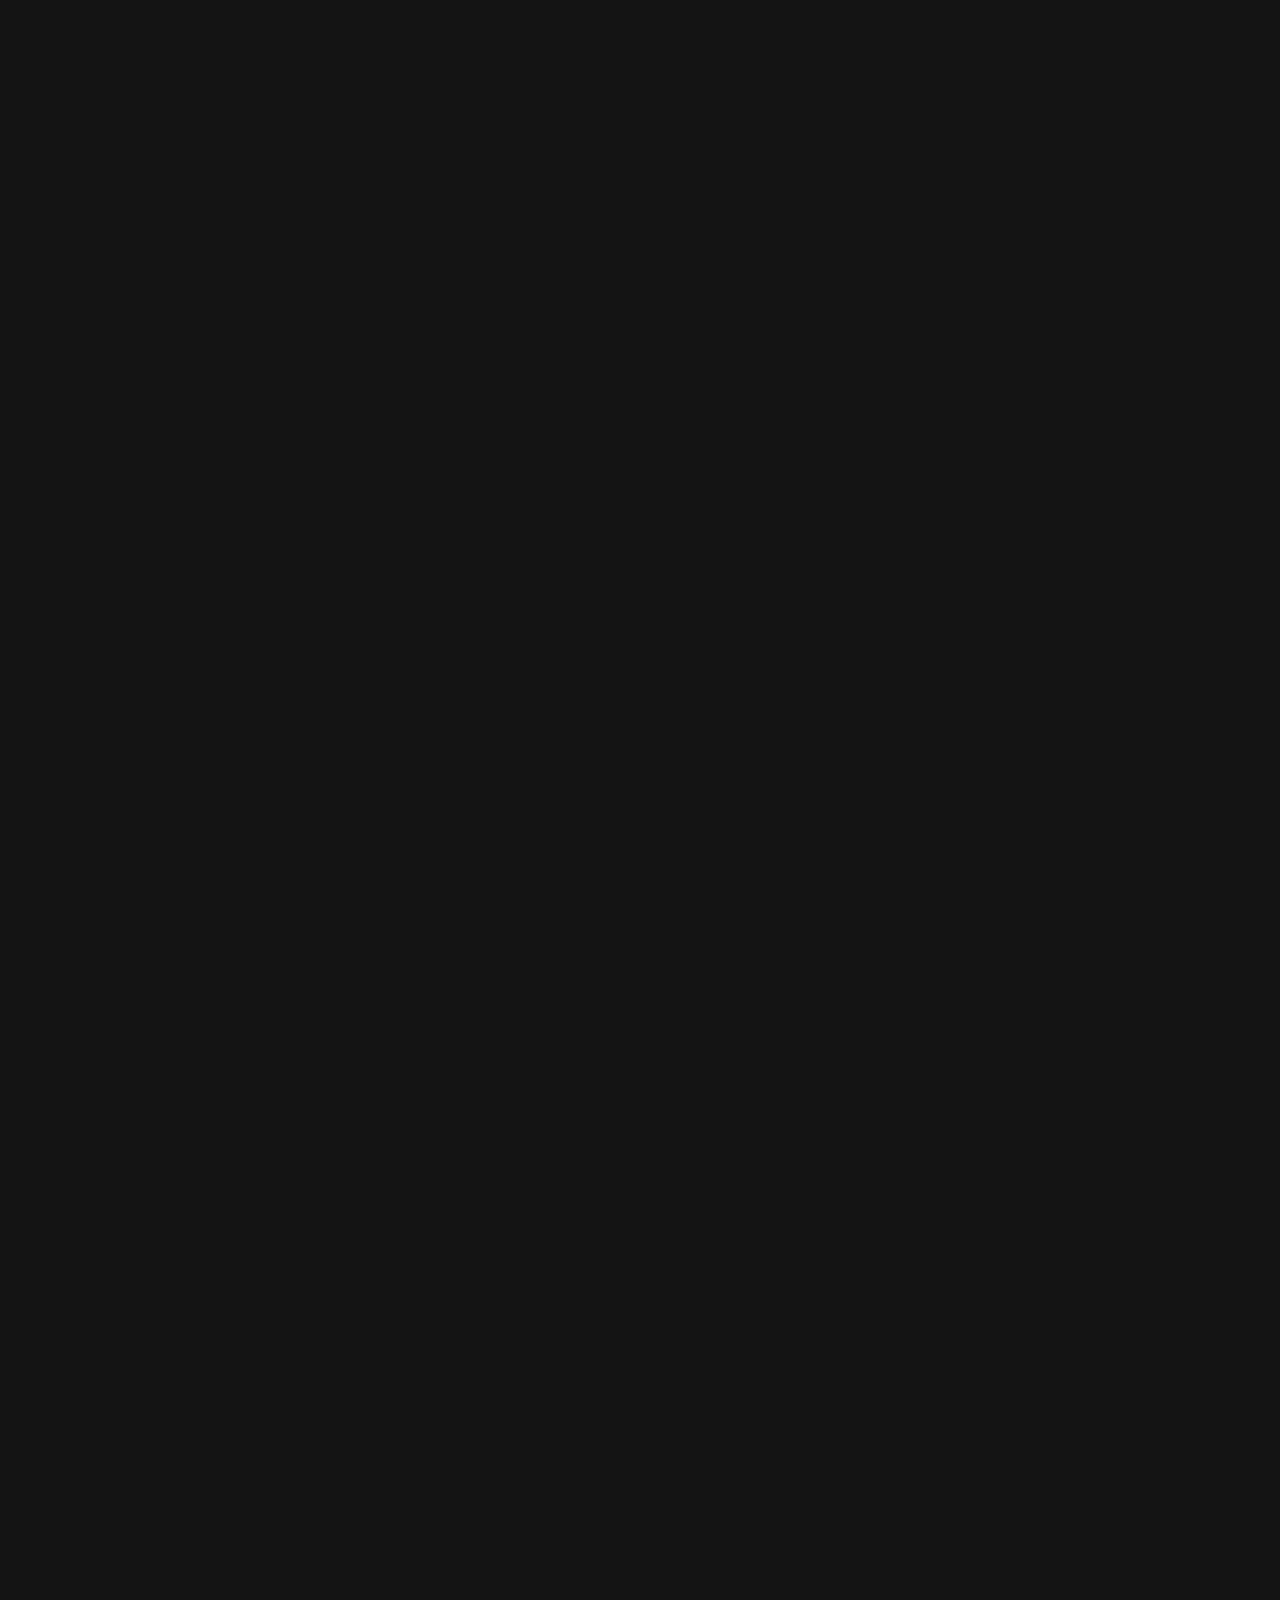
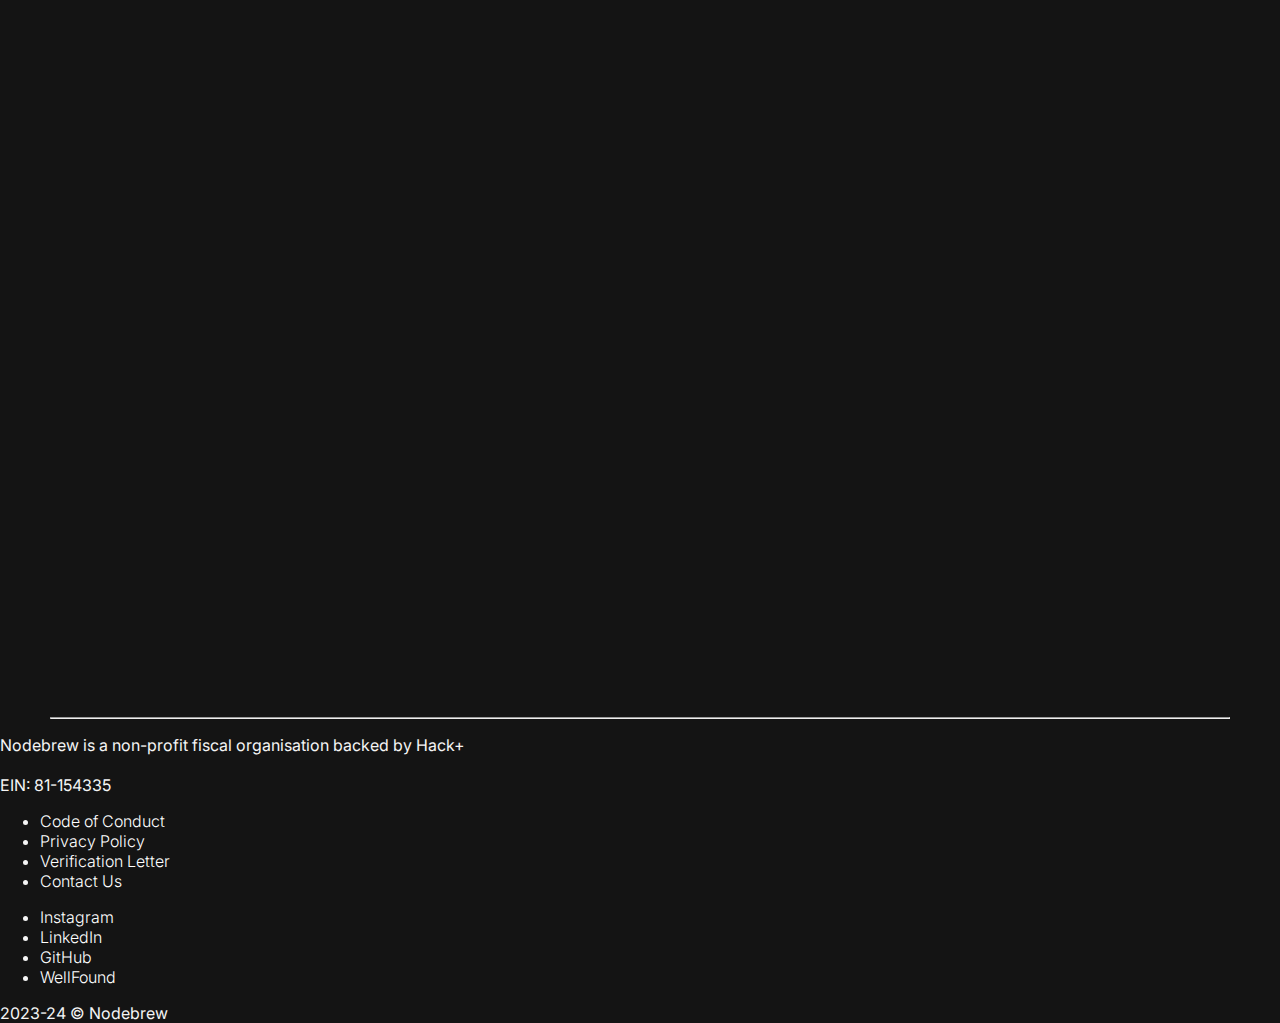
==== commit 9b304fbd: "Merge 1122bb7bf37bbb6f9173c437b8e1e332e45bc973 into 26dcbcedac4d71b2717ca3640d38ee74170a05e9" ====
--- a/index.html
+++ b/index.html
@@ -141,7 +141,8 @@
   </div>
   
 -->
-<div class="row row-cols-1 row-cols-md-2 g-4" style="margin-left: 150px;">
+
+<div class="row row-cols-1 row-cols-md-2 g-4" style="margin-left: 150px">
   <div class="col">
     <div class="card h-100 border-dark mb-3" style="max-width: 25rem;">
       <div class="card-header">Brew Theme #1</div>
@@ -348,51 +349,6 @@
     </div>
     </div>
   </div>
-
-<!-- dummy airtable -->
-
-<div id="airtable-data"></div>
-
-
-<!-- Sponsor Section -->
-    <section class="sponsor-section">
-      <div class="box">
-          <h2 class="section-title">Our Sponsors</h2>
-          <div class="sponsor-list">
-              <!-- Sponsor 1 -->
-              <div class="sponsor">
-                  <img src="img.png" alt="Sponsor 1">
-                  <p class="sponsor-description"> description or company name</p>
-              </div>
-
-              <!-- Sponsor 2 -->
-              <div class="sponsor">
-                  <img src="img.png" alt="Sponsor 2">
-                  <p class="sponsor-description">description or company name</p>
-              </div>
-              <!-- sponsor 3 -->
-              <div class="sponsor">
-                <img src="img.png" alt="Sponsor 3">
-                <p class="sponsor-description">description or company name</p>
-            </div>
-          <!-- sponsor 4 -->
-            <div class="sponsor">
-              <img src="img.png" alt="Sponsor 4">
-              <p class="sponsor-description"> description or company name</p>
-          </div>
-          <!-- sponor 5 -->
-          <div class="sponsor">
-            <img src="img.png" alt="Sponsor 4">
-            <p class="sponsor-description"> description or company name</p>
-        </div>
- 
-          </div>
-      </div>
-  </section>
-
-
-
-  <!-- spacer -->
   <div class="spacer"></div>
   <hr style="margin-left: 50px; margin-right: 50px;">
   <footer class="bg-transparent text-white text-center text-lg-start">
@@ -460,93 +416,7 @@
     </div>
     <!-- Copyright -->
   </footer>
-<script>
-  // Set the date we're counting down to
-  var countDownDate = new Date("Feb 23, 2024 10:00:00").getTime();
-  
-  // Update the count down every 1 second
-  var x = setInterval(function() {
-  
-    // Get today's date and time
-    var now = new Date().getTime();
-      
-    // Find the distance between now and the count down date
-    var distance = countDownDate - now;
-      
-    // Time calculations for days, hours, minutes and seconds
-    var days = Math.floor(distance / (1000 * 60 * 60 * 24));
-    var hours = Math.floor((distance % (1000 * 60 * 60 * 24)) / (1000 * 60 * 60));
-    var minutes = Math.floor((distance % (1000 * 60 * 60)) / (1000 * 60));
-    var seconds = Math.floor((distance % (1000 * 60)) / 1000);
-      
-    // Output the result in an element with id="demo"
-    document.getElementById("days").innerHTML = days  /* + hours + "h "
-    + minutes + "m " + seconds + "s "*/;
-    document.getElementById("hours").innerHTML = hours;
-    document.getElementById("minutes").innerHTML = minutes;
-    document.getElementById("seconds").innerHTML = seconds;
-      
-    // If the count down is over, write some text 
-    if (distance < 0) {
-      clearInterval(x);
-      document.getElementById("days").innerHTML = "EXPIRED";
-    }
-  }, 1000);
-
-  function reveal() {
-  var reveals = document.querySelectorAll(".reveal");
-  for (var i = 0; i < reveals.length; i++) {
-    var windowHeight = window.innerHeight;
-    var elementTop = reveals[i].getBoundingClientRect().top;
-    var elementVisible = 150;
-    if (elementTop < windowHeight - elementVisible) {
-      reveals[i].classList.add("active");
-    } else {
-      reveals[i].classList.remove("active");
-    }
-  }
-}
-window.addEventListener("scroll", reveal);
-
-// To check the scroll position on page load
-reveal();
-
-let counts = setInterval(updated);
-        let upto = 0;
-        function updated() {
-            let count = document.getElementById("counter");
-            count.innerHTML = ++upto;
-            if (upto === 70000) {
-                clearInterval(counts);
-            }
-        }
-        // animate
-    function animateCounter(targetId, targetValue, duration) {
-    let startValue = 0;
-    const counterElement = document.getElementById(targetId);
-    const increment = targetValue / (duration / 16); // Assuming 60 frames per second
-
-    function updateCounter() {
-      startValue += increment;
-      counterElement.textContent = Math.round(startValue);
-
-      if (startValue < targetValue) {
-        requestAnimationFrame(updateCounter);
-      } else {
-        counterElement.textContent = targetValue;
-      }
-    }
-
-    updateCounter();
-  }
-
-  // Usage
-  animateCounter('counter1', 1600, 9000); // Counter 1 from 0 to 100 in 2000 milliseconds
-  animateCounter('counter2', 46, 9000); // Counter 2 from 0 to 500 in 1500 milliseconds
-  animateCounter('counter3', 19, 9000); // Counter 3 from 0 to 1000 in 2500 milliseconds
-  animateCounter('counter4', 70000, 9000);
-  </script>
-  <script src="script.js" defer></script>
-    <script src="https://cdn.jsdelivr.net/npm/bootstrap@5.3.2/dist/js/bootstrap.bundle.min.js" integrity="sha384-C6RzsynM9kWDrMNeT87bh95OGNyZPhcTNXj1NW7RuBCsyN/o0jlpcV8Qyq46cDfL" crossorigin="anonymous"></script>
+<script src="script.js"></script>
+  <script src="https://cdn.jsdelivr.net/npm/bootstrap@5.3.2/dist/js/bootstrap.bundle.min.js" integrity="sha384-C6RzsynM9kWDrMNeT87bh95OGNyZPhcTNXj1NW7RuBCsyN/o0jlpcV8Qyq46cDfL" crossorigin="anonymous"></script>
 </body>
 </html>
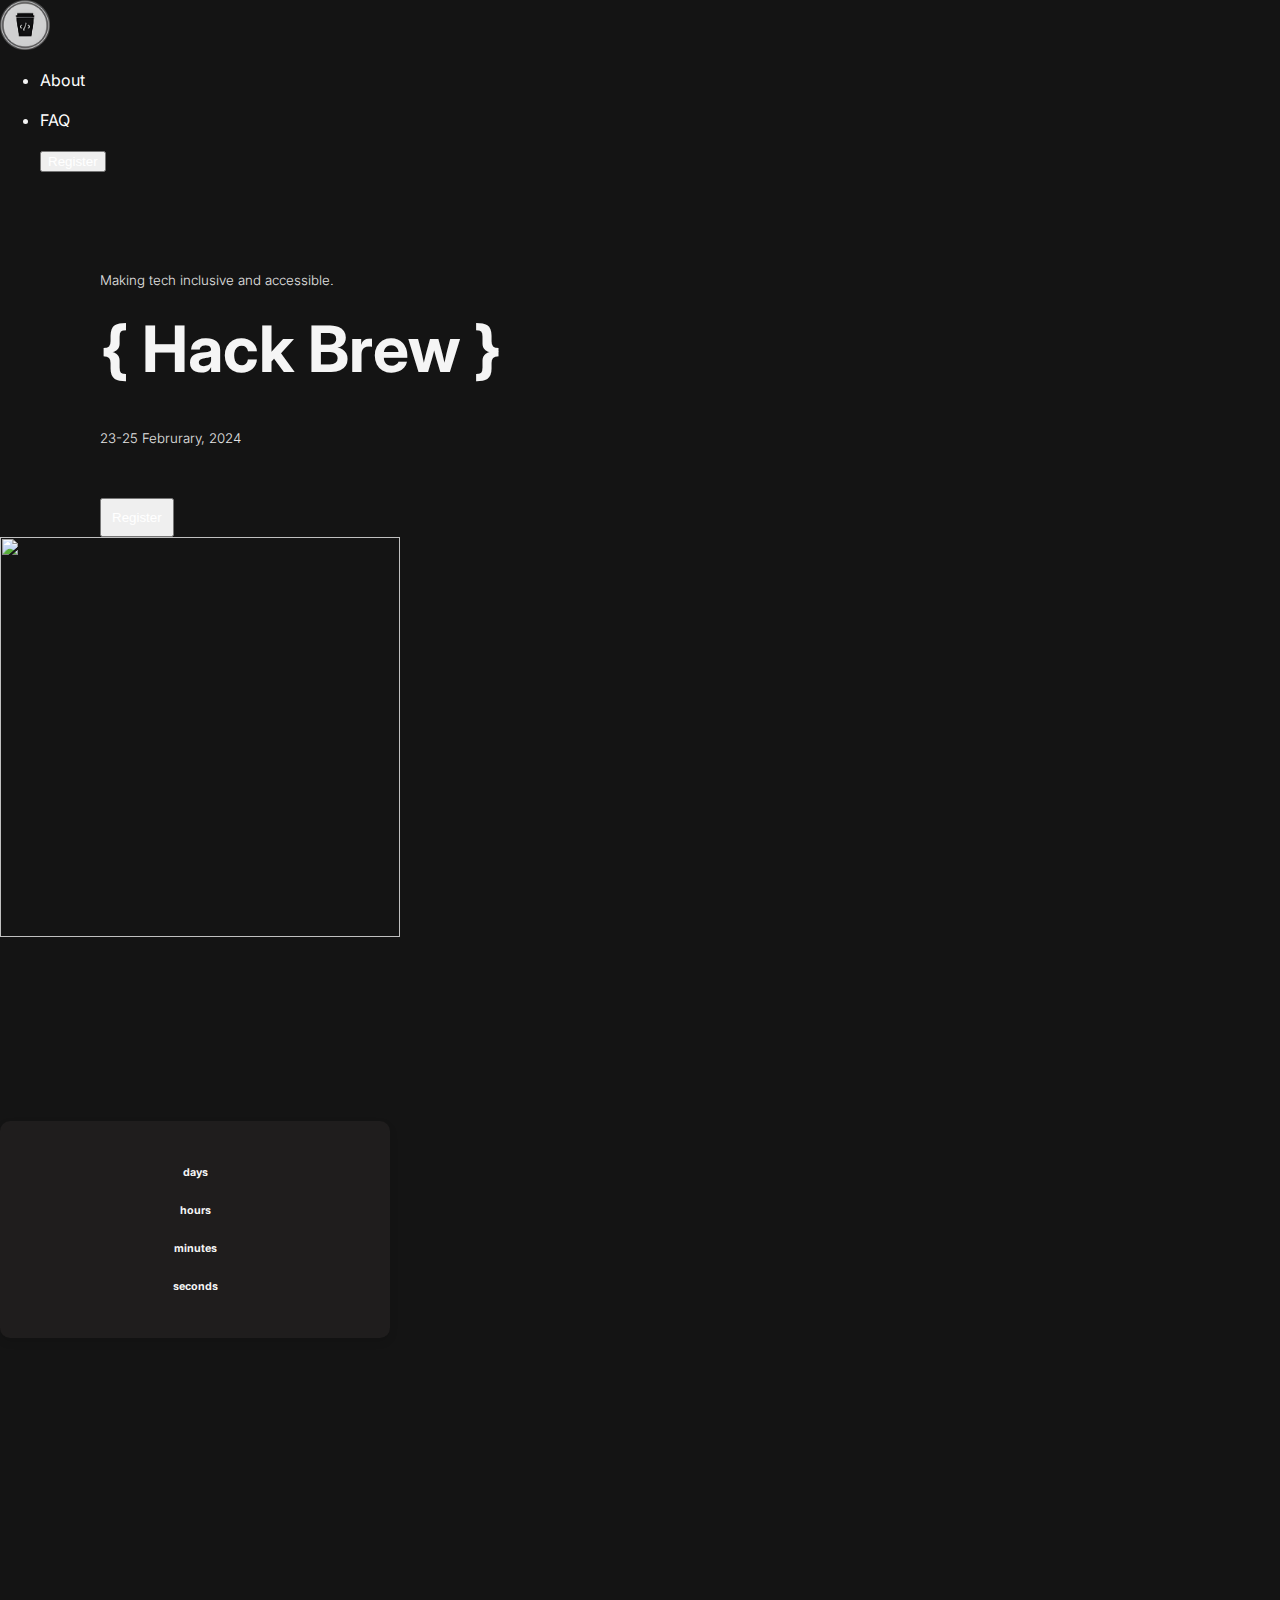
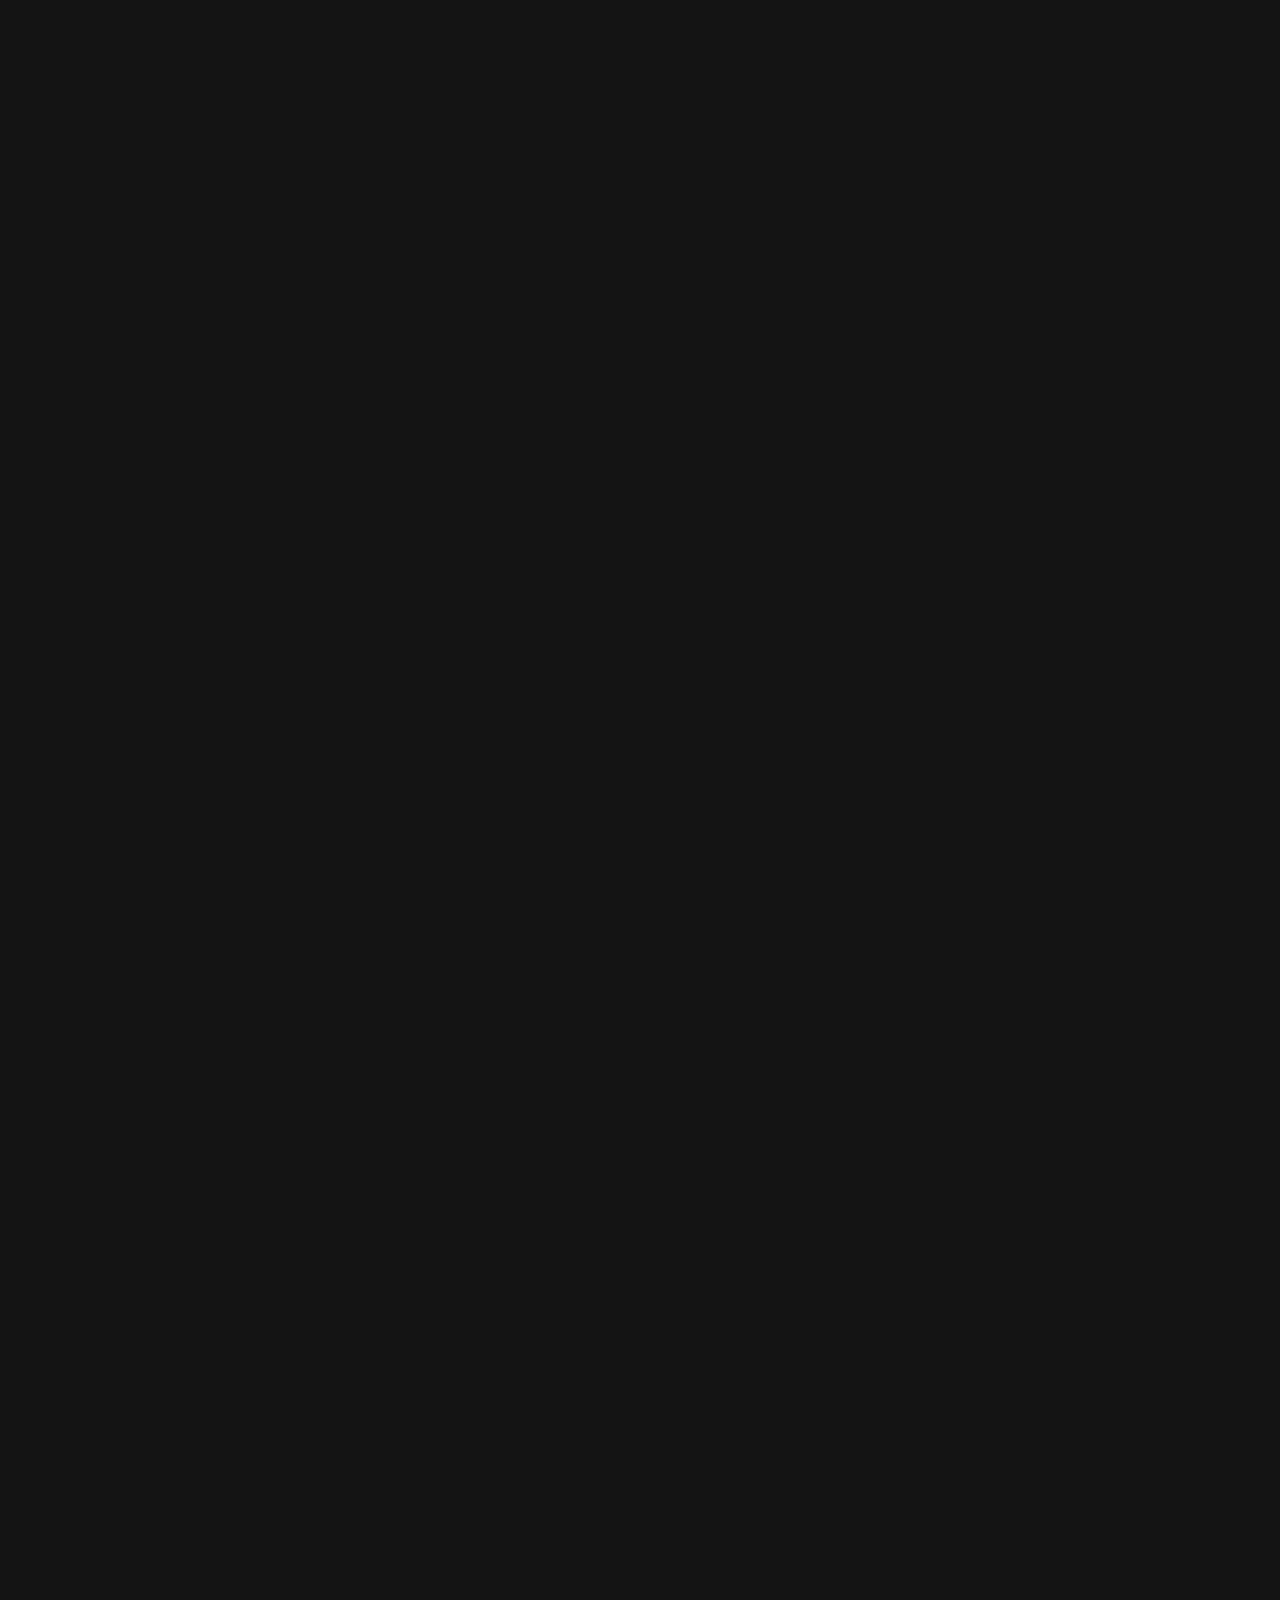
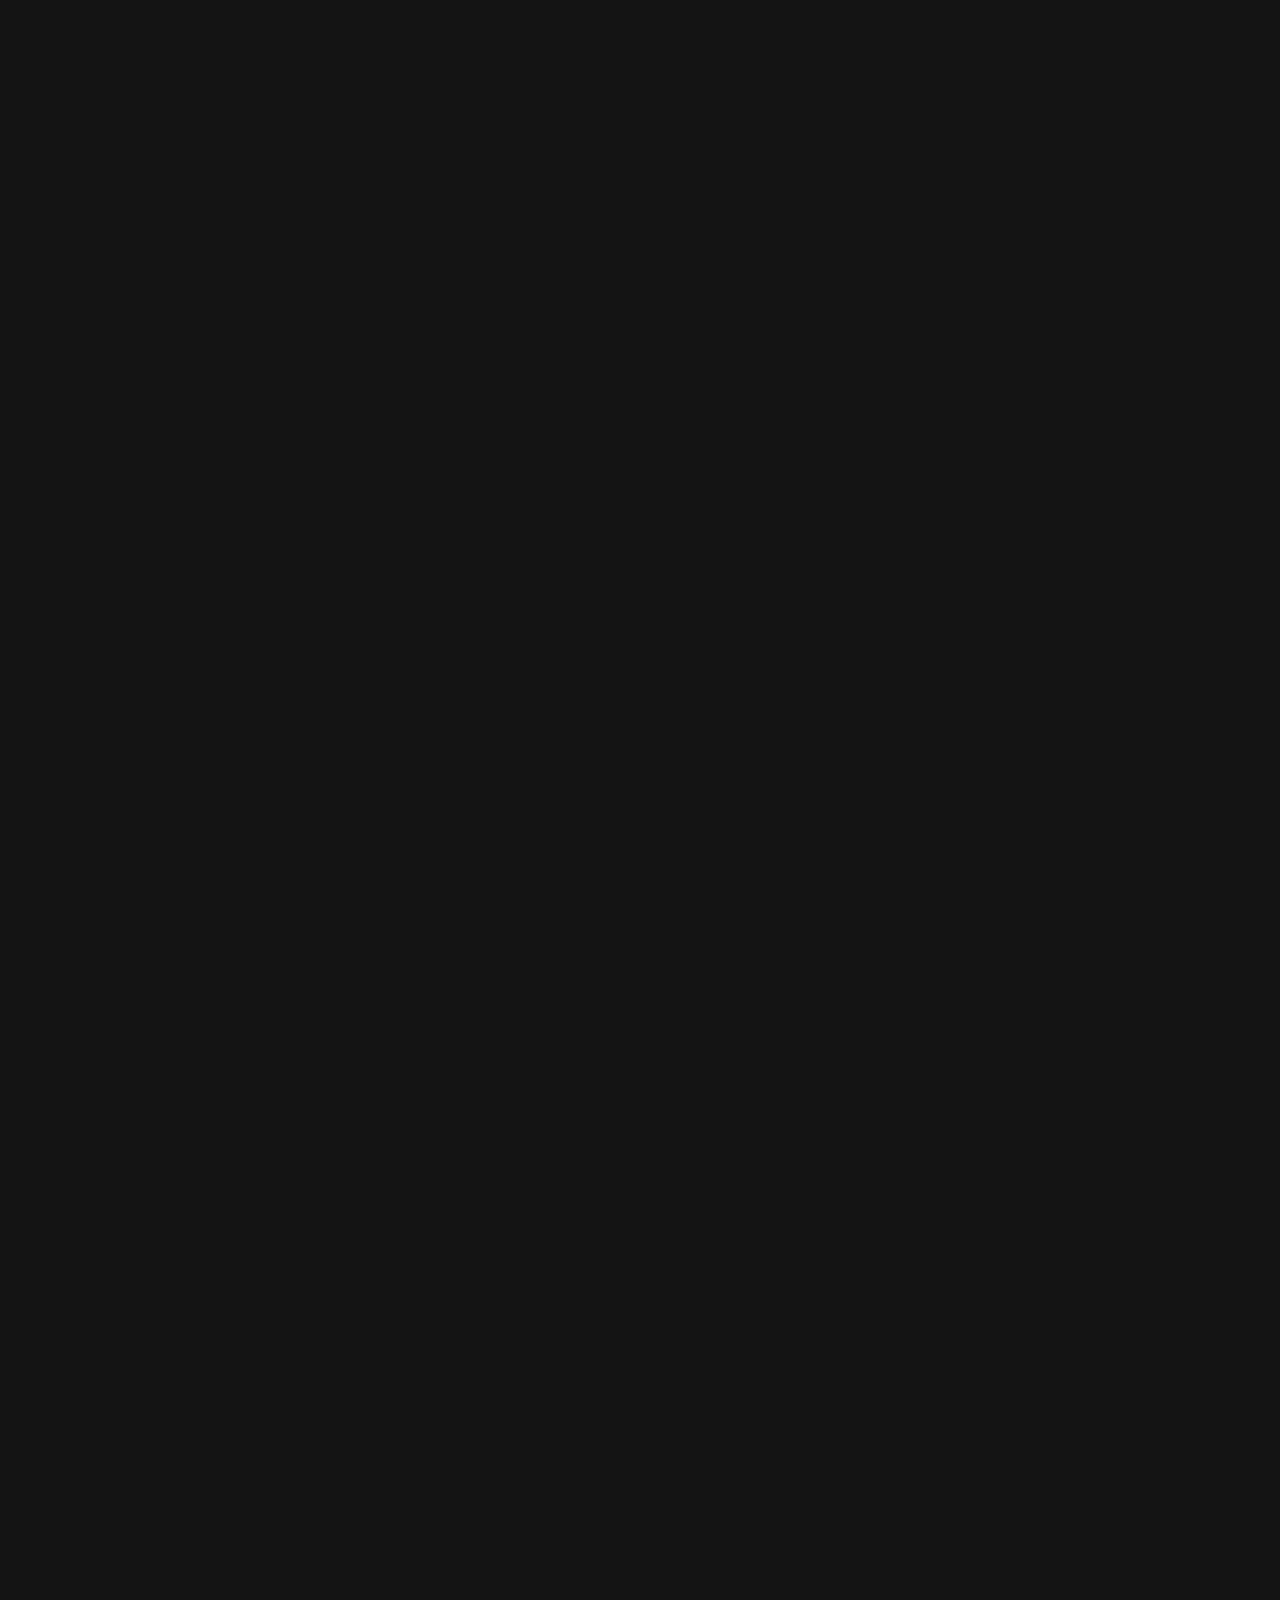
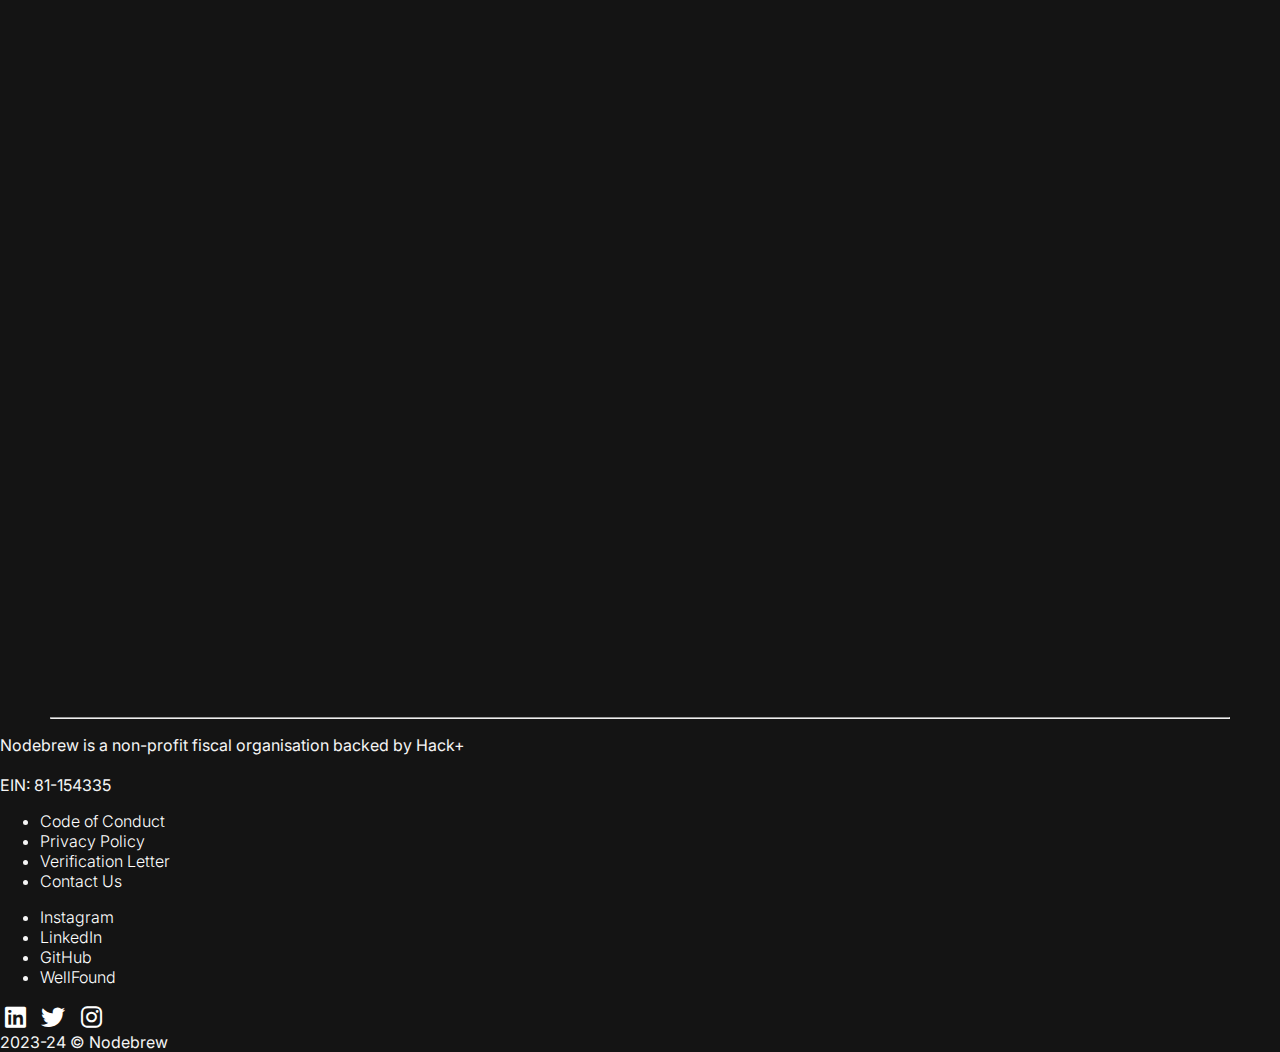
==== commit b0a2201f: "added social icons" ====
--- a/index.html
+++ b/index.html
@@ -1,7 +1,8 @@
 <!DOCTYPE html>
 <html lang="en">
 <head>
-    <title>Hack Brew</title>
+  <meta name="description" content="Default description">
+    <title id="pageTitle">Hack Brew</title>
     <link rel="apple-touch-icon" sizes="180x180" href="favicon.ico">
 <link rel="icon" type="image/png" sizes="32x32" href="favicon.ico">
 <link rel="icon" type="image/png" sizes="16x16" href="favicon.ico">
@@ -13,6 +14,7 @@
 <link rel="preconnect" href="https://fonts.gstatic.com" crossorigin>
 
 <link href="https://fonts.googleapis.com/css2?family=Inter:wght@100;200;300;400;500;600;700;800;900&display=swap" rel="stylesheet"></head>
+<link rel="stylesheet" href="https://cdnjs.cloudflare.com/ajax/libs/font-awesome/6.5.1/css/all.min.css">
 <body>
   <nav class="navbar bg-transparent  ">
     <div class="container">
@@ -141,8 +143,9 @@
   </div>
   
 -->
-
-<div class="row row-cols-1 row-cols-md-2 g-4" style="margin-left: 150px">
+<div class="row row-cols-1 row-cols-md-2 g-4" style="margin-left: 150px;
+ margin-right:150px;
+ ">
   <div class="col">
     <div class="card h-100 border-dark mb-3" style="max-width: 25rem;">
       <div class="card-header">Brew Theme #1</div>
@@ -412,11 +415,119 @@
   
     <!-- Copyright -->
     <div class="text-center p-3">
+      <div class="icons">
+        <a href="https://www.linkedin.com/company/nodebrew/">
+          <i class="fa-brands fa-linkedin"></i>
+        </a>
+        <a href="https://twitter.com/nodebreww">
+          <i class="fa-brands fa-twitter"></i>
+        </a>
+        <a href="https://www.instagram.com/nodebreww/?igsh=d3lqcDBhM2JmaW40">
+          <i class="fa-brands fa-instagram"></i>
+        </a>
+      </div>
       2023-24  &copy;  Nodebrew
     </div>
     <!-- Copyright -->
   </footer>
-<script src="script.js"></script>
+<script>
+
+  //Dynamic title/description for meta tags
+  var dynamicTitle = "HackBrew";
+  var dynamicDescription = "Hack Brew is Nodebrew's latest global online hackathon continuing our mission to advance women in tech. Taking place from Feb 23-25, 2024, 500+ women coders, designers and tech talents will innovate solutions over 3 days.";
+
+  document.getElementById("pageTitle").innerText = dynamicTitle;
+
+  var metaDescriptionTag = document.querySelector('meta[name="description"]');
+  if (metaDescriptionTag) {
+    metaDescriptionTag.setAttribute('content', dynamicDescription);
+  }
+
+  // Set the date we're counting down to
+  var countDownDate = new Date("Feb 23, 2024 10:00:00").getTime();
+  
+  // Update the count down every 1 second
+  var x = setInterval(function() {
+  
+    // Get today's date and time
+    var now = new Date().getTime();
+      
+    // Find the distance between now and the count down date
+    var distance = countDownDate - now;
+      
+    // Time calculations for days, hours, minutes and seconds
+    var days = Math.floor(distance / (1000 * 60 * 60 * 24));
+    var hours = Math.floor((distance % (1000 * 60 * 60 * 24)) / (1000 * 60 * 60));
+    var minutes = Math.floor((distance % (1000 * 60 * 60)) / (1000 * 60));
+    var seconds = Math.floor((distance % (1000 * 60)) / 1000);
+      
+    // Output the result in an element with id="demo"
+    document.getElementById("days").innerHTML = days  /* + hours + "h "
+    + minutes + "m " + seconds + "s "*/;
+    document.getElementById("hours").innerHTML = hours;
+    document.getElementById("minutes").innerHTML = minutes;
+    document.getElementById("seconds").innerHTML = seconds;
+      
+    // If the count down is over, write some text 
+    if (distance < 0) {
+      clearInterval(x);
+      document.getElementById("days").innerHTML = "EXPIRED";
+    }
+  }, 1000);
+
+  function reveal() {
+  var reveals = document.querySelectorAll(".reveal");
+  for (var i = 0; i < reveals.length; i++) {
+    var windowHeight = window.innerHeight;
+    var elementTop = reveals[i].getBoundingClientRect().top;
+    var elementVisible = 150;
+    if (elementTop < windowHeight - elementVisible) {
+      reveals[i].classList.add("active");
+    } else {
+      reveals[i].classList.remove("active");
+    }
+  }
+}
+window.addEventListener("scroll", reveal);
+
+// To check the scroll position on page load
+reveal();
+
+let counts = setInterval(updated);
+        let upto = 0;
+        function updated() {
+            let count = document.getElementById("counter");
+            count.innerHTML = ++upto;
+            if (upto === 70000) {
+                clearInterval(counts);
+            }
+        }
+        // animate
+    function animateCounter(targetId, targetValue, duration) {
+    let startValue = 0;
+    const counterElement = document.getElementById(targetId);
+    const increment = targetValue / (duration / 16); // Assuming 60 frames per second
+
+    function updateCounter() {
+      startValue += increment;
+      counterElement.textContent = Math.round(startValue);
+
+      if (startValue < targetValue) {
+        requestAnimationFrame(updateCounter);
+      } else {
+        counterElement.textContent = targetValue;
+      }
+    }
+
+    updateCounter();
+  }
+
+  // Usage
+  animateCounter('counter1', 1600, 9000); // Counter 1 from 0 to 100 in 2000 milliseconds
+  animateCounter('counter2', 46, 9000); // Counter 2 from 0 to 500 in 1500 milliseconds
+  animateCounter('counter3', 19, 9000); // Counter 3 from 0 to 1000 in 2500 milliseconds
+  animateCounter('counter4', 70000, 9000);
+  </script>
   <script src="https://cdn.jsdelivr.net/npm/bootstrap@5.3.2/dist/js/bootstrap.bundle.min.js" integrity="sha384-C6RzsynM9kWDrMNeT87bh95OGNyZPhcTNXj1NW7RuBCsyN/o0jlpcV8Qyq46cDfL" crossorigin="anonymous"></script>
 </body>
 </html>
--- a/style.css
+++ b/style.css
@@ -1,27 +1,27 @@
 body {
-  background-color: #141414;
-  font-family: "Inter", sans-serif;
-  color: whitesmoke;
-  margin: 0;
-  height: 100%;
-  overflow-x: hidden;
+    background-color: #141414;
+    font-family: 'Inter', sans-serif;
+    color: whitesmoke;
+    margin: 0;
+    height: 100%;
+    overflow-x: hidden;
 }
 
 .header {
-  margin-top: 100px;
+    margin-top: 100px;
 }
 
 .content {
-  margin-left: 100px;
+    margin-left: 100px;
 }
 
 .content h5 {
-  color: #e5e5e5;
-  font-weight: 300;
+    color: #e5e5e5;
+    font-weight: 300;
 }
 
 .content h1 {
-  font-size: 4em;
+    font-size: 4em;
 }
 
 .emp {
@@ -29,71 +29,71 @@
 }
 
 .timer {
-  text-align: center;
-  padding: 20px;
-  width: 350px;
-  height: auto;
-  background-color: rgba(36, 33, 33, 0.7); /* Blurred background color */
-  border-radius: 10px;
-  box-shadow: 0 4px 8px rgba(0, 0, 0, 0.1);
-  animation: timer 0.6s both;
-}
-
-@keyframes timer {
-  0%,
-  50%,
-  100% {
-    opacity: 1;
-  }
-  25%,
-  75% {
-    opacity: 0;
-  }
-}
-
+     text-align: center;
+     padding: 20px;
+      width: 350px;
+      height: auto;
+      background-color: rgba(36, 33, 33, 0.7); /* Blurred background color */
+      border-radius: 10px;
+      box-shadow: 0 4px 8px rgba(0, 0, 0, 0.1);
+      animation: timer 0.6s both;
+}
+
+ @keyframes timer {
+    0%,
+    50%,
+    100% {
+      opacity: 1;
+    }
+    25%,
+    75% {
+      opacity: 0;
+    }
+  }
+  
 .spacer {
-  height: 20vh;
+    height: 20vh;
 }
 
 .intro {
-  margin-left: 200px;
-  margin-right: 200px;
-  text-align: center;
+    margin-left: 200px;
+    margin-right: 200px;
+    text-align: center;
 }
 
 .intro p {
-  font-weight: 300;
+    font-weight: 300;
 }
 
 .intro h4 {
-  font-size: 30px;
+    font-size: 30px;
 }
 
 .themes h6 {
-  margin-top: 20px;
-  font-weight: 400;
+    margin-top: 20px;
+    font-weight: 400;
 }
 
 .bottom {
-  background-color: #292929; /* Blurred background color */
-  width: auto;
-  height: auto;
-  padding: 20px;
-  border-radius: 10px;
-  box-shadow: 0 4px 8px rgba(0, 0, 0, 0.1);
-  margin-left: 150px;
-  margin-right: 150px;
+    background-color: #292929; /* Blurred background color */
+    width: auto;
+    height: auto;
+    padding: 20px;
+    border-radius: 10px;
+    box-shadow: 0 4px 8px rgba(0, 0, 0, 0.1);
+    margin-left: 150px;
+    margin-right: 150px;
 }
 .bottomImg img {
-  width: 400px;
+    width: 400px;
 }
 
 .bottom h1 {
-  margin-top: 30px;
+    margin-top: 30px;
 }
 
 .bottom h5 {
-  font-weight: 300;
+    font-weight: 300;
 }
 
 .faq {
@@ -105,142 +105,125 @@
   animation: bounce 2s ease infinite;
 }
 @keyframes bounce {
-  70% {
-    transform: translateY(0%);
-  }
-  80% {
-    transform: translateY(-10%);
-  }
-  90% {
-    transform: translateY(0%);
-  }
-  95% {
-    transform: translateY(-7%);
-  }
-  97% {
-    transform: translateY(0%);
-  }
-  99% {
-    transform: translateY(-3%);
-  }
-  100% {
-    transform: translateY(0);
-  }
-}
+    70% { transform:translateY(0%); }
+    80% { transform:translateY(-10%); }
+    90% { transform:translateY(0%); }
+    95% { transform:translateY(-7%); }
+    97% { transform:translateY(0%); }
+    99% { transform:translateY(-3%); }
+    100% { transform:translateY(0); }
+}
+
 
 .reveal {
-  position: relative;
-  opacity: 0;
-}
-
-.reveal.active {
-  opacity: 1;
-}
-.active.fade-bottom {
-  animation: fade-bottom 1s ease-in;
-}
-.active.fade-left {
-  animation: fade-left 1s ease-in;
-}
-.active.fade-right {
-  animation: fade-right 1s ease-in;
-}
-@keyframes fade-bottom {
-  0% {
-    transform: translateY(50px);
+    position: relative;
     opacity: 0;
   }
-  100% {
-    transform: translateY(0);
+  
+  .reveal.active {
     opacity: 1;
   }
-}
-@keyframes fade-left {
-  0% {
-    transform: translateX(-100px);
-    opacity: 0;
-  }
-  100% {
-    transform: translateX(0);
-    opacity: 1;
-  }
-}
-
-@keyframes fade-right {
-  0% {
-    transform: translateX(100px);
-    opacity: 0;
-  }
-  100% {
-    transform: translateX(0);
-    opacity: 1;
-  }
-}
-
-.bounce-in {
-  animation: bounce-in 3s ease infinite;
-}
-@keyframes bounce-in {
-  0% {
-    opacity: 0;
-    transform: scale(0.3);
-  }
-  50% {
-    opacity: 1;
-    transform: scale(1.05);
-  }
-  70% {
-    transform: scale(0.9);
-  }
-  100% {
-    transform: scale(1);
-  }
-}
-
-.accordion-item {
-  background-color: rgba(36, 33, 33, 0.7);
-  border: #141414;
-  color: white;
-}
-
-.accordion-button:hover {
-  color: #e5e5e5;
-}
-
-.accordion-button:active {
-  color: #141414;
-}
-
-.accordion-button {
-  background-color: rgba(36, 33, 33, 0.7);
-  color: white;
-}
-
-.card {
-  background-color: rgba(36, 33, 33, 0.7);
-  color: white;
-}
+  .active.fade-bottom {
+    animation: fade-bottom 1s ease-in;
+  }
+  .active.fade-left {
+    animation: fade-left 1s ease-in;
+  }
+  .active.fade-right {
+    animation: fade-right 1s ease-in;
+  }
+  @keyframes fade-bottom {
+    0% {
+      transform: translateY(50px);
+      opacity: 0;
+    }
+    100% {
+      transform: translateY(0);
+      opacity: 1;
+    }
+  }
+  @keyframes fade-left {
+    0% {
+      transform: translateX(-100px);
+      opacity: 0;
+    }
+    100% {
+      transform: translateX(0);
+      opacity: 1;
+    }
+  }
+  
+  @keyframes fade-right {
+    0% {
+      transform: translateX(100px);
+      opacity: 0;
+    }
+    100% {
+      transform: translateX(0);
+      opacity: 1;
+    }
+  }
+
+  .bounce-in {
+    animation: bounce-in 3s ease infinite;
+  }
+  @keyframes bounce-in {
+    0% {
+      opacity: 0;
+      transform: scale(.3);
+    }
+    50% {
+      opacity: 1;
+      transform: scale(1.05);
+    }
+    70% { transform: scale(.9); }
+    100% { transform: scale(1); }
+  }
+
+  .accordion-item  {
+    background-color: rgba(36, 33, 33, 0.7);
+    border: #141414;
+    color: white;
+  }
+
+  .accordion-button:hover {
+    color: #e5e5e5;
+  }
+
+  .accordion-button:active {
+    color: #141414;
+  }
+
+  .accordion-button {
+    background-color: rgba(36, 33, 33, 0.7);
+    color: white;
+  }
+
+  .card {
+    background-color: rgba(36, 33, 33, 0.7);
+    color: white;
+  }
 
 footer a {
-  text-decoration: none;
-  font-weight: 300;
+    text-decoration: none;
+    font-weight: 300;
 }
 
 footer a:hover {
-  text-decoration: underline;
-  transform: scaleX(1);
+    text-decoration: underline;
+    transform: scaleX(1);
   transform-origin: bottom left;
   transition: transform 0.25s ease-out;
 }
 
 footer h5 {
-  font-weight: 300;
-}
-
-.list-group {
-  position: sticky;
-  top: 10px;
-}
+    font-weight: 300;
+}
+
+.list-group { 
+  position: sticky; 
+  top: 10px; 
+} 
 
 a {
   color: white;
@@ -254,14 +237,83 @@
 button:hover {
   color: #141414;
 }
+.icons a{
+  font-size: 1.5em;
+  padding: 0.2em;
+}
+.icons a:hover{
+  color:white;
+  text-decoration: none;
+}
 
 /* Small screens (Mobile) */
 @media only screen and (max-width: 576px) {
+  /* Adjust body overflow to prevent horizontal scrolling */
+  body {
+    overflow-x: hidden;
+  }
+
+  /* Adjust content margins for better readability */
+  .content {
+    margin-left: 20px;
+    margin-right: 20px;
+  }
+
+  /* Increase font size for main headings */
+  .content h1 {
+    font-size: 2.5em;
+  }
+
+  /* Add space between sections */
+  .spacer {
+    height: 50px;
+  }
+
+  /* Adjust timer width and padding */
+  .timer {
+    width: 100%;
+    padding: 10px;
+  }
+
+  /* Adjust intro section margins and font size */
+  .intro {
+    margin-left: 20px;
+    margin-right: 20px;
+  }
+
+  .intro p {
+    font-size: 14px;
+  }
+
+  /* Adjust bottom section margins and font sizes */
+  .bottom {
+    margin-left: 20px;
+    margin-right: 20px;
+  }
+
+  .bottom h1 {
+    font-size: 24px;
+  }
+
+  .bottom h5 {
+    font-size: 16px;
+  }
+
+  /* Make bottom images responsive */
+  .bottomImg img {
+    width: 100%;
+  }
+
+  /* Adjust FAQ section margins */
+  .faq {
+    margin-left: 20px;
+    margin-right: 20px;
+  }
 }
 
 /* Medium screens (Tablets) */
-@media only screen and (min-width: 577px) and (max-width: 767px) {
-}
+@media only screen and (min-width: 577px) and (max-width: 767px) { */
+  /* }
 
 /* Large screens (Larger tablets and small desktops) */
 @media only screen and (min-width: 768px) and (max-width: 991px) {
@@ -325,81 +377,3 @@
 @media only screen and (min-width: 7680px) {
   /* Your styles for ultra-high resolution screens go here */
 }
-
-
-
-/* sponsor section css */
-
-.sponsor-section {
-  border-radius: 20px;
-  width: 100%;
-  margin-top: 60px;
-  background-color: #141414;
-  color: #fff;
-  padding: 40px 0;
-}
-
-.box {
-  max-width: 1200px;
-  height: 55vh;
-  margin: 0 auto;
-  padding: 10px 20px;
-  background-color: #292929;
-  border-radius: 10px;
-}
-
-.section-title {
-  text-align: center;
-  font-size: 2.5rem;
-  font-weight: 430;
-}
-
-.sponsor-list {
-  margin-top: 25px;
-  display: flex;
-  justify-content: space-around;
-  flex-wrap: wrap;
-}
-
-.sponsor {
-  height: 180px;
-  width: 180px;
-  padding: 8px;
-  border-radius: 20px;
-  background-color: #141414;
-  text-align: center;
-  margin: 6px;
-  transition: transform 0.3s;
-}
-
-.sponsor img {
-  margin: 10px;
-  max-width: 100%;
-  height: auto;
-  max-height: 100px;
-  border: 2px solid #fff;
-  border-radius: 10px;
-}
-
-.sponsor-description {
-  margin-top: 10px;
-  font-size: 14px;
-}
-
-/* Hover effect */
-.sponsor:hover {
-  transform: scale(1.035);
-  box-shadow: 0 0 15px #141414;
-}
-
-
-/* dummy airtable */
-.airtable-record {
-    margin: 20px;
-    padding: 10px;
-    border: 1px solid #ddd;
-} 
-
-
-
-
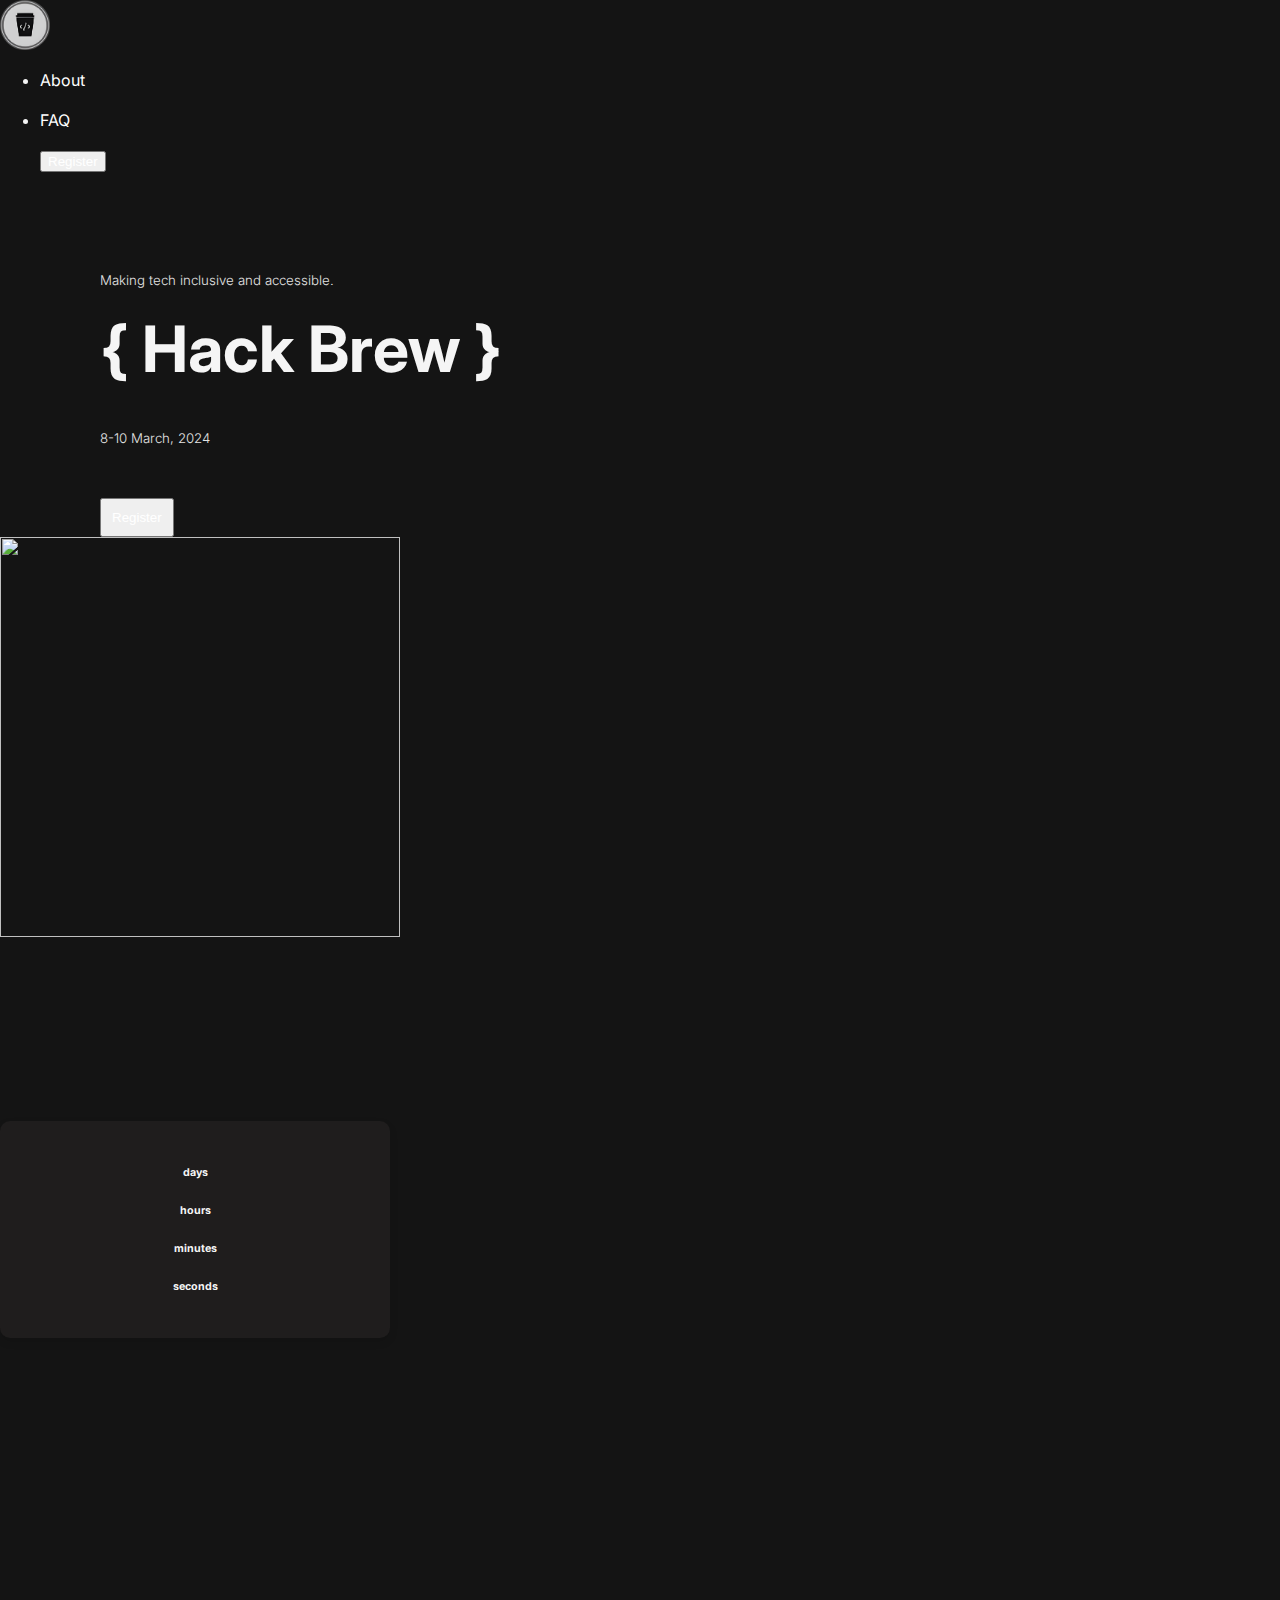
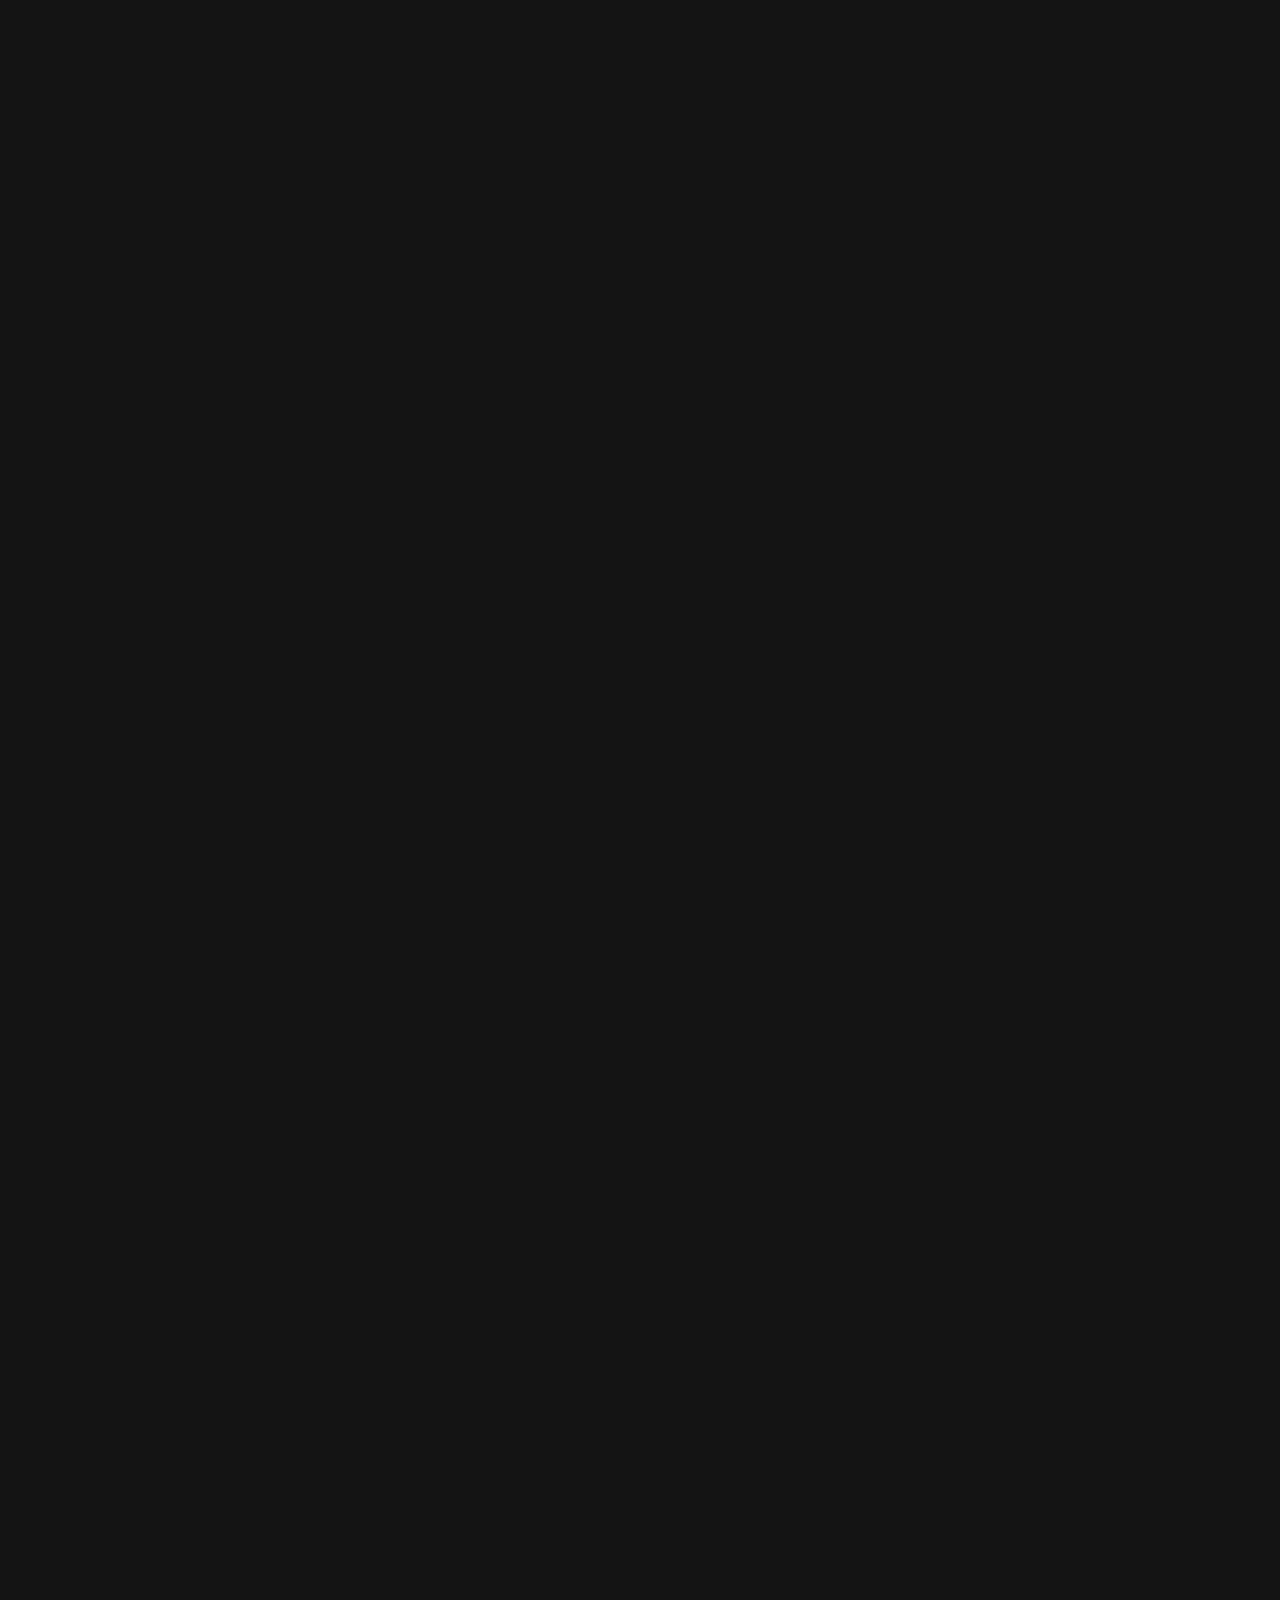
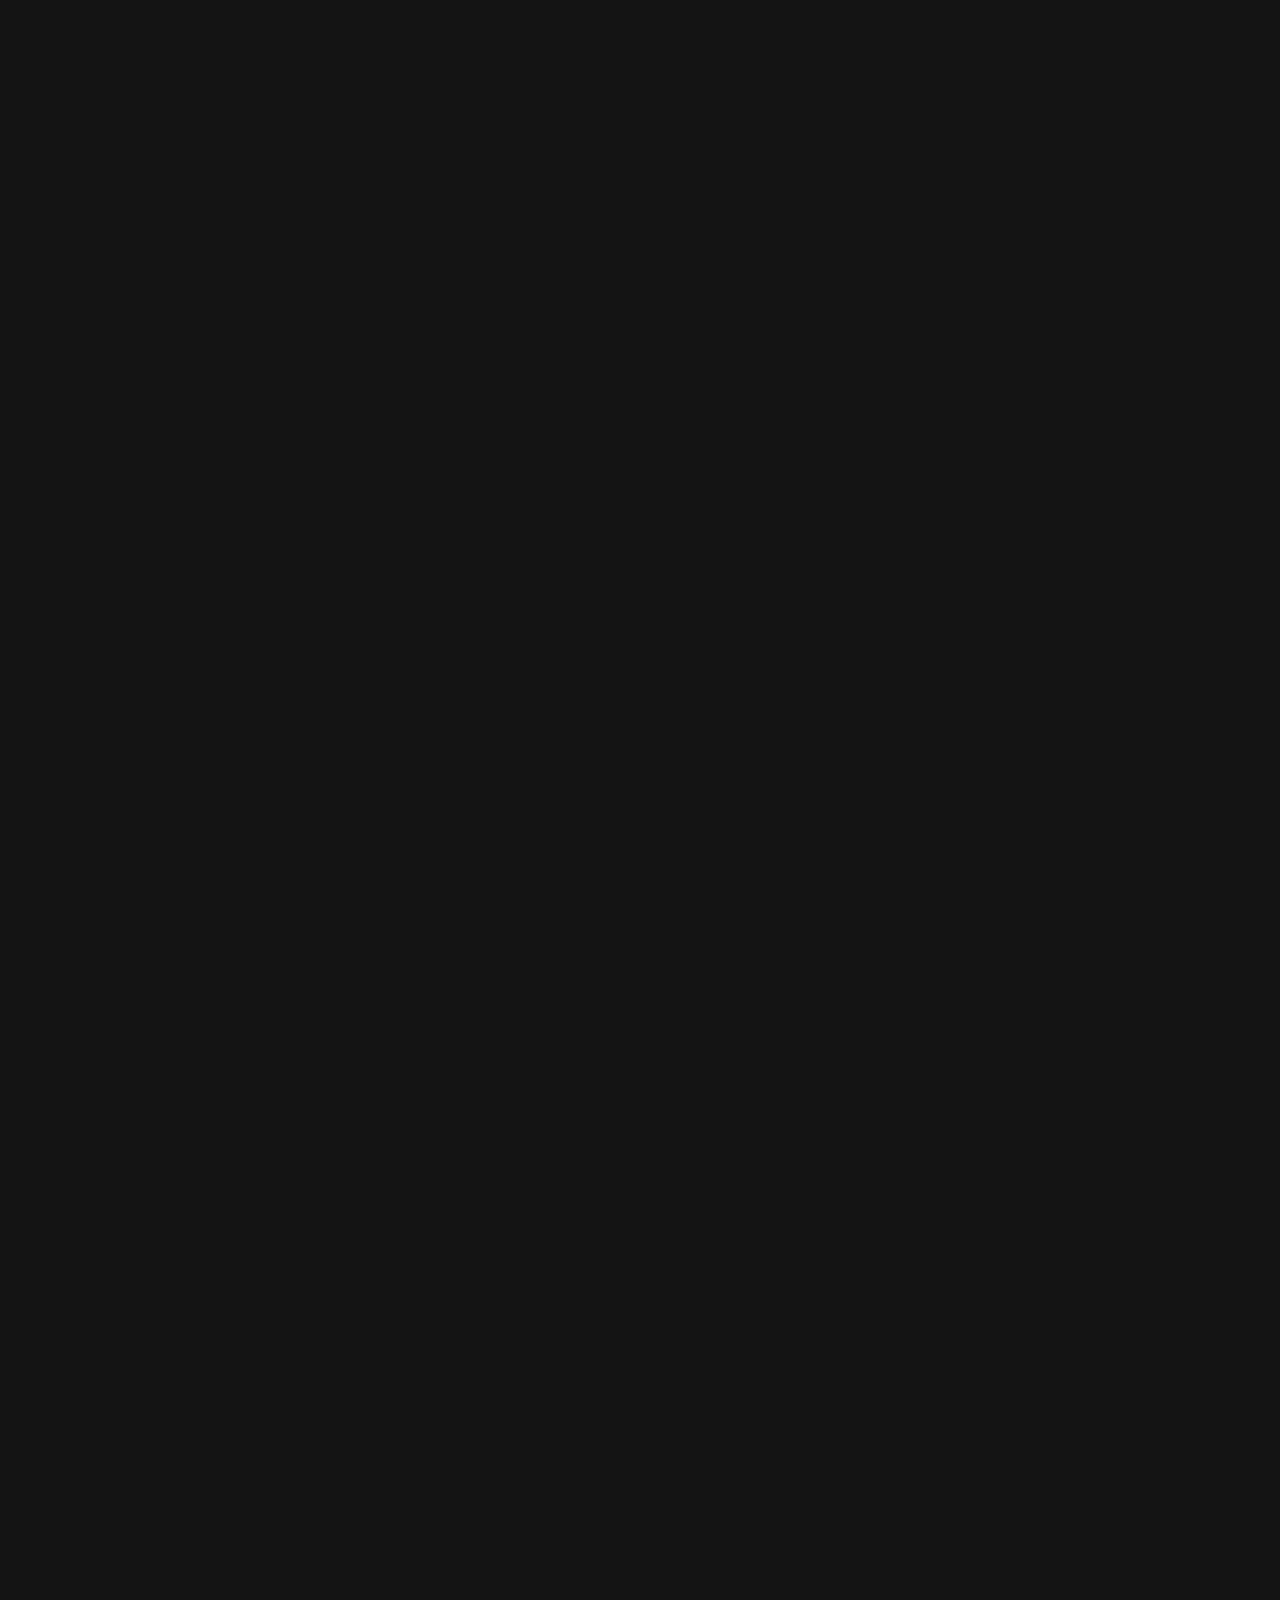
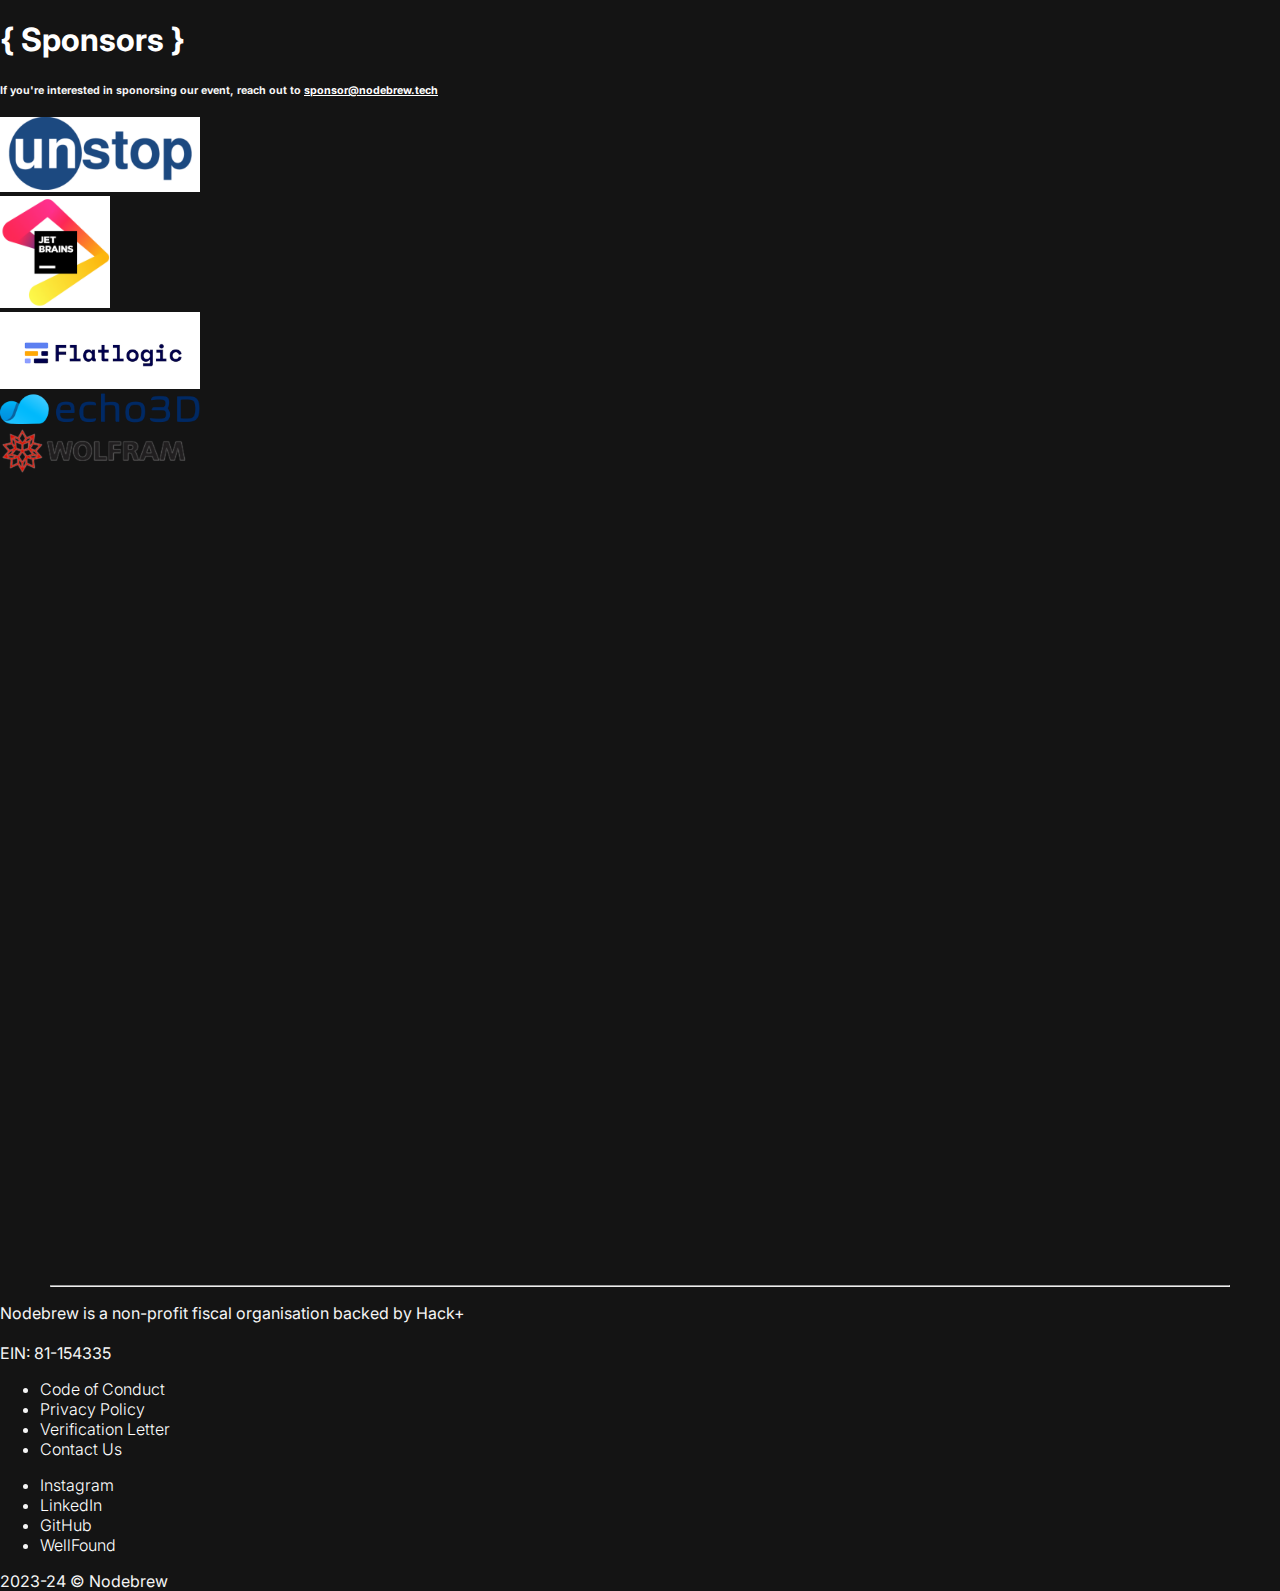
==== commit 24b20fd0: "changed date" ====
--- a/index.html
+++ b/index.html
@@ -1,8 +1,7 @@
 <!DOCTYPE html>
 <html lang="en">
 <head>
-  <meta name="description" content="Default description">
-    <title id="pageTitle">Hack Brew</title>
+    <title>Hack Brew</title>
     <link rel="apple-touch-icon" sizes="180x180" href="favicon.ico">
 <link rel="icon" type="image/png" sizes="32x32" href="favicon.ico">
 <link rel="icon" type="image/png" sizes="16x16" href="favicon.ico">
@@ -14,7 +13,6 @@
 <link rel="preconnect" href="https://fonts.gstatic.com" crossorigin>
 
 <link href="https://fonts.googleapis.com/css2?family=Inter:wght@100;200;300;400;500;600;700;800;900&display=swap" rel="stylesheet"></head>
-<link rel="stylesheet" href="https://cdnjs.cloudflare.com/ajax/libs/font-awesome/6.5.1/css/all.min.css">
 <body>
   <nav class="navbar bg-transparent  ">
     <div class="container">
@@ -42,7 +40,7 @@
         <div class="col content">
           <h5 style="margin-top: 50px;">Making tech inclusive and accessible.</h5>
           <h1 style="margin-top: 10px;">{ Hack Brew }</h1>
-          <h5 style="margin-top: 20px;">23-25 Februrary, 2024</h5>
+          <h5 style="margin-top: 20px;">8-10 March, 2024</h5>
           <button style="margin-top: 30px;padding: 10px;" class="btn btn-outline-light" type="button"><a target="_blank" href="https://www.tickettailor.com/events/nodebrew/1036327">Register</a></button>
         </div>
         <div class="col headerimg">
@@ -143,16 +141,14 @@
   </div>
   
 -->
-<div class="row row-cols-1 row-cols-md-2 g-4" style="margin-left: 150px;
- margin-right:150px;
- ">
+<div class="row row-cols-1 row-cols-md-2 g-4" style="margin-left: 150px;">
   <div class="col">
     <div class="card h-100 border-dark mb-3" style="max-width: 25rem;">
       <div class="card-header">Brew Theme #1</div>
       <div class="card-body">
         <h5 class="card-title">Social Enterprise</h5>
         <p class="card-text">Discover themes that harness the power of business for social good, merging profit with positive impact</p>
-        <button type="button" class="btn btn-secondary">Read More -></button>
+        <!-- <button type="button" class="btn btn-secondary">Read More -></button> -->
 
       </div>
     </div>
@@ -163,7 +159,6 @@
       <div class="card-body">
         <h5 class="card-title">Sustainability</h5>
         <p class="card-text">Explore eco-conscious themes, driving innovation to solve environmental challenges and promote sustainable solutions.</p>
-        <button type="button" class="btn btn-secondary">Read More -></button>
       </div>
     </div>
   </div>
@@ -173,7 +168,6 @@
       <div class="card-body">
         <h5 class="card-title">Accessibility and Inclusion</h5>
         <p class="card-text">Championing technology that breaks barriers and fosters a world where everyone, regardless of ability or background, can participate fully and equally.</p>
-        <button type="button" class="btn btn-secondary">Read More -></button>
       </div>
     </div>
   </div>
@@ -183,7 +177,6 @@
       <div class="card-body">
         <h5 class="card-title">Open Innovation with AI/ML</h5>
         <p class="card-text">Delve into AI and Machine Learning themes, fostering collaborative, data-driven advancements in the world of technology and innovation.</p>
-        <button type="button" class="btn btn-secondary">Read More -></button>
       </div>
     </div>
   </div>
@@ -329,6 +322,51 @@
   </div>
   </div>
   <div class="spacer"></div>
+  <div class="demo-row">
+    <div class="container" id="id-sponsors">
+      <div class="text-center">
+      <h1 style="margin:20px 0;color:#fff;">
+        { Sponsors }
+      </h1>
+      <h6 style="margin-bottom:20px">
+        If you're interested in sponorsing our event, reach out to <a style="color: white; text-decoration: underline;" href="mailto:sponsor@nodebrew.tech">sponsor@nodebrew.tech</a>
+      </h6>
+    </div>
+    <div id="sponsor-carousel" class="carousel slide" data-ride="carousel"> 
+      <!-- Indicators -->
+      
+      <!-- Wrapper for slides -->
+      <div class="carousel-inner" role="listbox">
+        <div class="item active">
+          <div class="row">
+            <div class="col-sm-3 col-xs-6">
+              <div class="sponsor-feature"><img alt="" src="sponsor/unstop.png" style="width: 200px; " /></div>
+            </div>
+            <div class="col-sm-3 col-xs-6">
+              <div class="sponsor-feature"><img alt="" src="sponsor/jetbrain.png" style="width: 110px;" /></div>
+            </div>
+            <div class="col-sm-3 col-xs-6">
+              <div class="sponsor-feature"><img alt="" src="sponsor/flatlogic.png" style="width: 200px;" /></div>
+            </div>
+            <div class="col-sm-3 col-xs-6">
+              <div class="sponsor-feature"><img alt="" src="sponsor/echo3d.png" style="width: 200px;" /></div>
+            </div>
+          </div>
+        </div> 
+        <div class="item">
+          <div class="row">
+            <div class="col-sm-3 col-xs-6">
+              <div class="sponsor-feature"><img alt="" src="sponsor/wolfram.png" style="width: 190px;" /></div>
+            </div>
+          </div>
+        </div>
+      </div>
+    </div>
+    </div>
+    </div>
+    </div>
+    </div>
+  <div class="spacer"></div>
   <div class="bottom reveal fade-bottom">
     <div class="bottomBox">
     <div class="container">
@@ -415,36 +453,13 @@
   
     <!-- Copyright -->
     <div class="text-center p-3">
-      <div class="icons">
-        <a href="https://www.linkedin.com/company/nodebrew/">
-          <i class="fa-brands fa-linkedin"></i>
-        </a>
-        <a href="https://twitter.com/nodebreww">
-          <i class="fa-brands fa-twitter"></i>
-        </a>
-        <a href="https://www.instagram.com/nodebreww/?igsh=d3lqcDBhM2JmaW40">
-          <i class="fa-brands fa-instagram"></i>
-        </a>
-      </div>
       2023-24  &copy;  Nodebrew
     </div>
     <!-- Copyright -->
   </footer>
 <script>
-
-  //Dynamic title/description for meta tags
-  var dynamicTitle = "HackBrew";
-  var dynamicDescription = "Hack Brew is Nodebrew's latest global online hackathon continuing our mission to advance women in tech. Taking place from Feb 23-25, 2024, 500+ women coders, designers and tech talents will innovate solutions over 3 days.";
-
-  document.getElementById("pageTitle").innerText = dynamicTitle;
-
-  var metaDescriptionTag = document.querySelector('meta[name="description"]');
-  if (metaDescriptionTag) {
-    metaDescriptionTag.setAttribute('content', dynamicDescription);
-  }
-
   // Set the date we're counting down to
-  var countDownDate = new Date("Feb 23, 2024 10:00:00").getTime();
+  var countDownDate = new Date("Mar 8, 2024 10:00:00").getTime();
   
   // Update the count down every 1 second
   var x = setInterval(function() {
@@ -527,6 +542,11 @@
   animateCounter('counter2', 46, 9000); // Counter 2 from 0 to 500 in 1500 milliseconds
   animateCounter('counter3', 19, 9000); // Counter 3 from 0 to 1000 in 2500 milliseconds
   animateCounter('counter4', 70000, 9000);
+
+  $('#sponsor-carousel').carousel({
+  interval: 3000,
+  cycle: true
+}); 
   </script>
   <script src="https://cdn.jsdelivr.net/npm/bootstrap@5.3.2/dist/js/bootstrap.bundle.min.js" integrity="sha384-C6RzsynM9kWDrMNeT87bh95OGNyZPhcTNXj1NW7RuBCsyN/o0jlpcV8Qyq46cDfL" crossorigin="anonymous"></script>
 </body>
